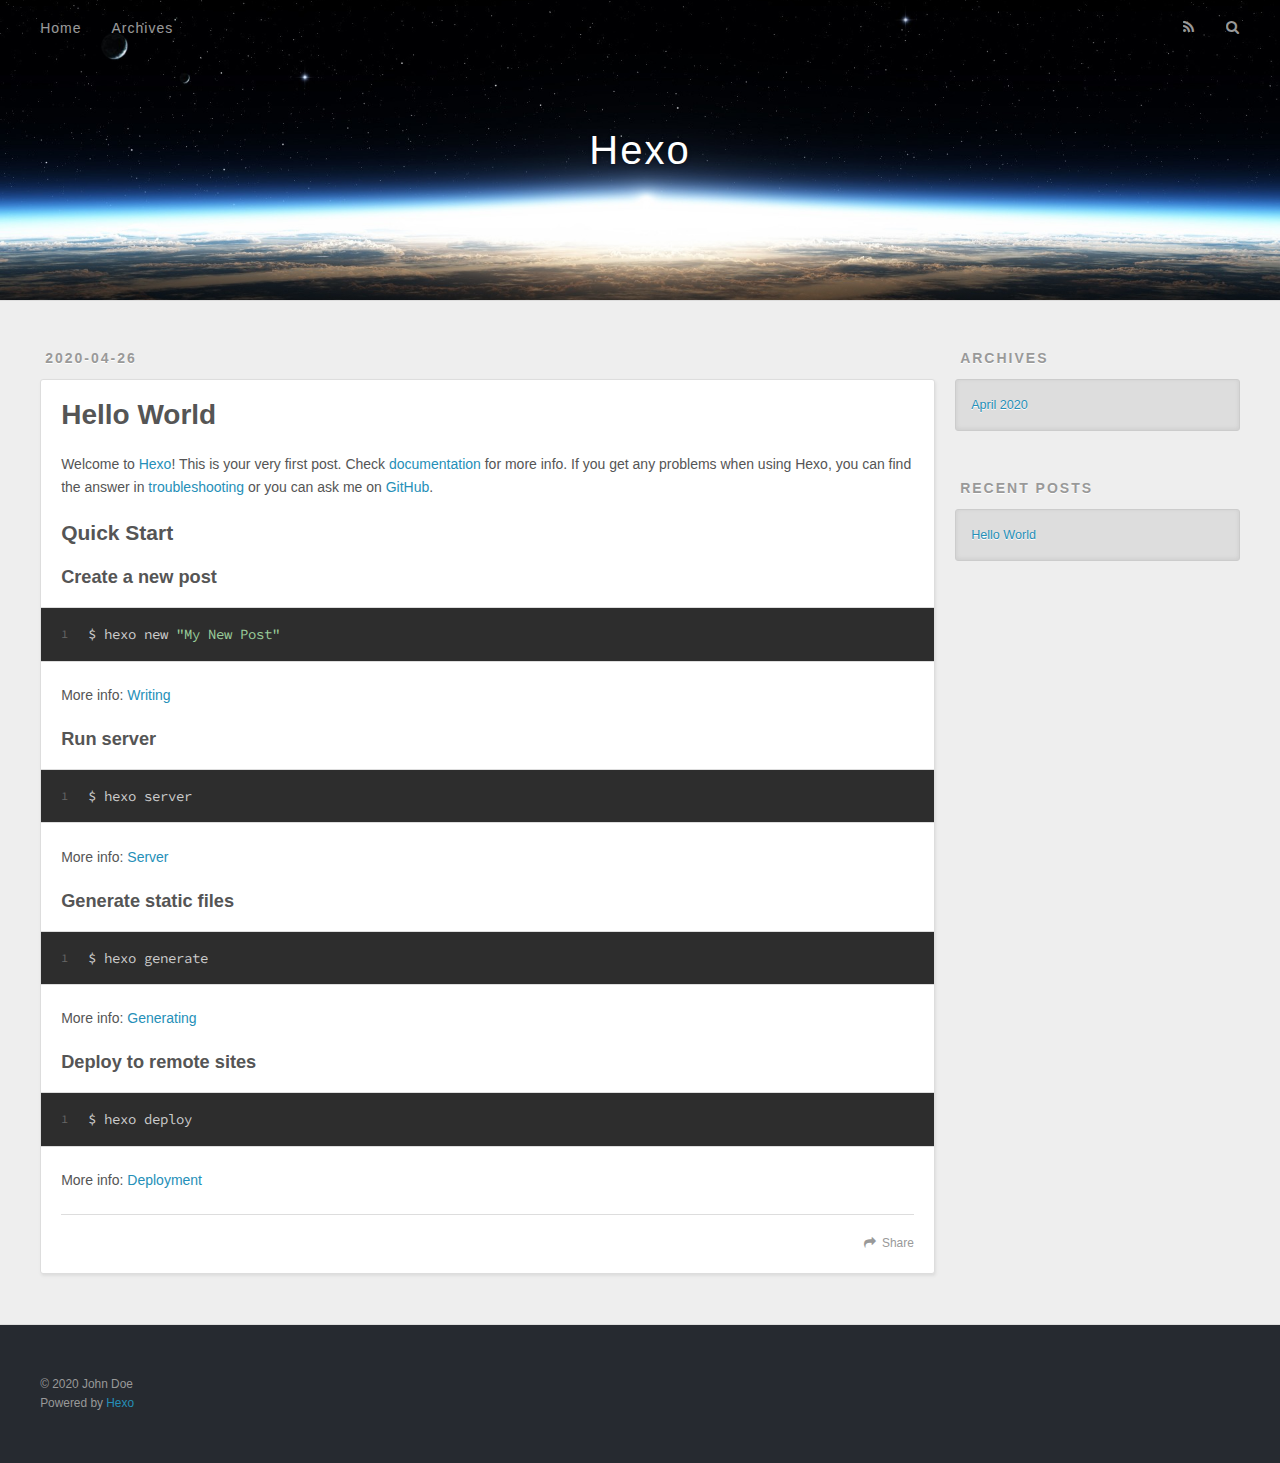
==== index.html @ d2604e00 "Site updated: 2020-04-26 22:01:29" ====
<!DOCTYPE html>
<html>
<head>
  <meta charset="utf-8">
  

  
  <title>Hexo</title>
  <meta name="viewport" content="width=device-width, initial-scale=1, maximum-scale=1">
  <meta property="og:type" content="website">
<meta property="og:title" content="Hexo">
<meta property="og:url" content="http://yoursite.com/index.html">
<meta property="og:site_name" content="Hexo">
<meta property="og:locale" content="en_US">
<meta property="article:author" content="John Doe">
<meta name="twitter:card" content="summary">
  
    <link rel="alternate" href="/atom.xml" title="Hexo" type="application/atom+xml">
  
  
    <link rel="icon" href="/favicon.png">
  
  
    <link href="//fonts.googleapis.com/css?family=Source+Code+Pro" rel="stylesheet" type="text/css">
  
  
<link rel="stylesheet" href="/css/style.css">

<meta name="generator" content="Hexo 4.2.0"></head>

<body>
  <div id="container">
    <div id="wrap">
      <header id="header">
  <div id="banner"></div>
  <div id="header-outer" class="outer">
    <div id="header-title" class="inner">
      <h1 id="logo-wrap">
        <a href="/" id="logo">Hexo</a>
      </h1>
      
    </div>
    <div id="header-inner" class="inner">
      <nav id="main-nav">
        <a id="main-nav-toggle" class="nav-icon"></a>
        
          <a class="main-nav-link" href="/">Home</a>
        
          <a class="main-nav-link" href="/archives">Archives</a>
        
      </nav>
      <nav id="sub-nav">
        
          <a id="nav-rss-link" class="nav-icon" href="/atom.xml" title="RSS Feed"></a>
        
        <a id="nav-search-btn" class="nav-icon" title="Search"></a>
      </nav>
      <div id="search-form-wrap">
        <form action="//google.com/search" method="get" accept-charset="UTF-8" class="search-form"><input type="search" name="q" class="search-form-input" placeholder="Search"><button type="submit" class="search-form-submit">&#xF002;</button><input type="hidden" name="sitesearch" value="http://yoursite.com"></form>
      </div>
    </div>
  </div>
</header>
      <div class="outer">
        <section id="main">
  
    <article id="post-hello-world" class="article article-type-post" itemscope itemprop="blogPost">
  <div class="article-meta">
    <a href="/2020/04/26/hello-world/" class="article-date">
  <time datetime="2020-04-26T13:19:36.897Z" itemprop="datePublished">2020-04-26</time>
</a>
    
  </div>
  <div class="article-inner">
    
    
      <header class="article-header">
        
  
    <h1 itemprop="name">
      <a class="article-title" href="/2020/04/26/hello-world/">Hello World</a>
    </h1>
  

      </header>
    
    <div class="article-entry" itemprop="articleBody">
      
        <p>Welcome to <a href="https://hexo.io/" target="_blank" rel="noopener">Hexo</a>! This is your very first post. Check <a href="https://hexo.io/docs/" target="_blank" rel="noopener">documentation</a> for more info. If you get any problems when using Hexo, you can find the answer in <a href="https://hexo.io/docs/troubleshooting.html" target="_blank" rel="noopener">troubleshooting</a> or you can ask me on <a href="https://github.com/hexojs/hexo/issues" target="_blank" rel="noopener">GitHub</a>.</p>
<h2 id="Quick-Start"><a href="#Quick-Start" class="headerlink" title="Quick Start"></a>Quick Start</h2><h3 id="Create-a-new-post"><a href="#Create-a-new-post" class="headerlink" title="Create a new post"></a>Create a new post</h3><figure class="highlight bash"><table><tr><td class="gutter"><pre><span class="line">1</span><br></pre></td><td class="code"><pre><span class="line">$ hexo new <span class="string">"My New Post"</span></span><br></pre></td></tr></table></figure>

<p>More info: <a href="https://hexo.io/docs/writing.html" target="_blank" rel="noopener">Writing</a></p>
<h3 id="Run-server"><a href="#Run-server" class="headerlink" title="Run server"></a>Run server</h3><figure class="highlight bash"><table><tr><td class="gutter"><pre><span class="line">1</span><br></pre></td><td class="code"><pre><span class="line">$ hexo server</span><br></pre></td></tr></table></figure>

<p>More info: <a href="https://hexo.io/docs/server.html" target="_blank" rel="noopener">Server</a></p>
<h3 id="Generate-static-files"><a href="#Generate-static-files" class="headerlink" title="Generate static files"></a>Generate static files</h3><figure class="highlight bash"><table><tr><td class="gutter"><pre><span class="line">1</span><br></pre></td><td class="code"><pre><span class="line">$ hexo generate</span><br></pre></td></tr></table></figure>

<p>More info: <a href="https://hexo.io/docs/generating.html" target="_blank" rel="noopener">Generating</a></p>
<h3 id="Deploy-to-remote-sites"><a href="#Deploy-to-remote-sites" class="headerlink" title="Deploy to remote sites"></a>Deploy to remote sites</h3><figure class="highlight bash"><table><tr><td class="gutter"><pre><span class="line">1</span><br></pre></td><td class="code"><pre><span class="line">$ hexo deploy</span><br></pre></td></tr></table></figure>

<p>More info: <a href="https://hexo.io/docs/one-command-deployment.html" target="_blank" rel="noopener">Deployment</a></p>

      
    </div>
    <footer class="article-footer">
      <a data-url="http://yoursite.com/2020/04/26/hello-world/" data-id="ck9h37s7h0000z4uxai13cq0m" class="article-share-link">Share</a>
      
      
    </footer>
  </div>
  
</article>


  


</section>
        
          <aside id="sidebar">
  
    

  
    

  
    
  
    
  <div class="widget-wrap">
    <h3 class="widget-title">Archives</h3>
    <div class="widget">
      <ul class="archive-list"><li class="archive-list-item"><a class="archive-list-link" href="/archives/2020/04/">April 2020</a></li></ul>
    </div>
  </div>


  
    
  <div class="widget-wrap">
    <h3 class="widget-title">Recent Posts</h3>
    <div class="widget">
      <ul>
        
          <li>
            <a href="/2020/04/26/hello-world/">Hello World</a>
          </li>
        
      </ul>
    </div>
  </div>

  
</aside>
        
      </div>
      <footer id="footer">
  
  <div class="outer">
    <div id="footer-info" class="inner">
      &copy; 2020 John Doe<br>
      Powered by <a href="http://hexo.io/" target="_blank">Hexo</a>
    </div>
  </div>
</footer>
    </div>
    <nav id="mobile-nav">
  
    <a href="/" class="mobile-nav-link">Home</a>
  
    <a href="/archives" class="mobile-nav-link">Archives</a>
  
</nav>
    

<script src="//ajax.googleapis.com/ajax/libs/jquery/2.0.3/jquery.min.js"></script>


  
<link rel="stylesheet" href="/fancybox/jquery.fancybox.css">

  
<script src="/fancybox/jquery.fancybox.pack.js"></script>




<script src="/js/script.js"></script>




  </div>
</body>
</html>
---- css/style.css ----
body {
  width: 100%;
}
body:before,
body:after {
  content: "";
  display: table;
}
body:after {
  clear: both;
}
html,
body,
div,
span,
applet,
object,
iframe,
h1,
h2,
h3,
h4,
h5,
h6,
p,
blockquote,
pre,
a,
abbr,
acronym,
address,
big,
cite,
code,
del,
dfn,
em,
img,
ins,
kbd,
q,
s,
samp,
small,
strike,
strong,
sub,
sup,
tt,
var,
dl,
dt,
dd,
ol,
ul,
li,
fieldset,
form,
label,
legend,
table,
caption,
tbody,
tfoot,
thead,
tr,
th,
td {
  margin: 0;
  padding: 0;
  border: 0;
  outline: 0;
  font-weight: inherit;
  font-style: inherit;
  font-family: inherit;
  font-size: 100%;
  vertical-align: baseline;
}
body {
  line-height: 1;
  color: #000;
  background: #fff;
}
ol,
ul {
  list-style: none;
}
table {
  border-collapse: separate;
  border-spacing: 0;
  vertical-align: middle;
}
caption,
th,
td {
  text-align: left;
  font-weight: normal;
  vertical-align: middle;
}
a img {
  border: none;
}
input,
button {
  margin: 0;
  padding: 0;
}
input::-moz-focus-inner,
button::-moz-focus-inner {
  border: 0;
  padding: 0;
}
@font-face {
  font-family: FontAwesome;
  font-style: normal;
  font-weight: normal;
  src: url("fonts/fontawesome-webfont.eot?v=#4.0.3");
  src: url("fonts/fontawesome-webfont.eot?#iefix&v=#4.0.3") format("embedded-opentype"), url("fonts/fontawesome-webfont.woff?v=#4.0.3") format("woff"), url("fonts/fontawesome-webfont.ttf?v=#4.0.3") format("truetype"), url("fonts/fontawesome-webfont.svg#fontawesomeregular?v=#4.0.3") format("svg");
}
html,
body,
#container {
  height: 100%;
}
body {
  background: #eee;
  font: 14px -apple-system, BlinkMacSystemFont, "Segoe UI", "Roboto", "Oxygen", "Ubuntu", "Cantarell", "Fira Sans", "Droid Sans", "Helvetica Neue", sans-serif;
  -webkit-text-size-adjust: 100%;
}
.outer {
  max-width: 1220px;
  margin: 0 auto;
  padding: 0 20px;
}
.outer:before,
.outer:after {
  content: "";
  display: table;
}
.outer:after {
  clear: both;
}
.inner {
  display: inline;
  float: left;
  width: 98.33333333333333%;
  margin: 0 0.833333333333333%;
}
.left,
.alignleft {
  float: left;
}
.right,
.alignright {
  float: right;
}
.clear {
  clear: both;
}
#container {
  position: relative;
}
.mobile-nav-on {
  overflow: hidden;
}
#wrap {
  height: 100%;
  width: 100%;
  position: absolute;
  top: 0;
  left: 0;
  -webkit-transition: 0.2s ease-out;
  -moz-transition: 0.2s ease-out;
  -ms-transition: 0.2s ease-out;
  transition: 0.2s ease-out;
  z-index: 1;
  background: #eee;
}
.mobile-nav-on #wrap {
  left: 280px;
}
@media screen and (min-width: 768px) {
  #main {
    display: inline;
    float: left;
    width: 73.33333333333333%;
    margin: 0 0.833333333333333%;
  }
}
.article-date,
.article-category-link,
.archive-year,
.widget-title {
  text-decoration: none;
  text-transform: uppercase;
  letter-spacing: 2px;
  color: #999;
  margin-bottom: 1em;
  margin-left: 5px;
  line-height: 1em;
  text-shadow: 0 1px #fff;
  font-weight: bold;
}
.article-inner,
.archive-article-inner {
  background: #fff;
  -webkit-box-shadow: 1px 2px 3px #ddd;
  box-shadow: 1px 2px 3px #ddd;
  border: 1px solid #ddd;
  border-radius: 3px;
}
.article-entry h1,
.widget h1 {
  font-size: 2em;
}
.article-entry h2,
.widget h2 {
  font-size: 1.5em;
}
.article-entry h3,
.widget h3 {
  font-size: 1.3em;
}
.article-entry h4,
.widget h4 {
  font-size: 1.2em;
}
.article-entry h5,
.widget h5 {
  font-size: 1em;
}
.article-entry h6,
.widget h6 {
  font-size: 1em;
  color: #999;
}
.article-entry hr,
.widget hr {
  border: 1px dashed #ddd;
}
.article-entry strong,
.widget strong {
  font-weight: bold;
}
.article-entry em,
.widget em,
.article-entry cite,
.widget cite {
  font-style: italic;
}
.article-entry sup,
.widget sup,
.article-entry sub,
.widget sub {
  font-size: 0.75em;
  line-height: 0;
  position: relative;
  vertical-align: baseline;
}
.article-entry sup,
.widget sup {
  top: -0.5em;
}
.article-entry sub,
.widget sub {
  bottom: -0.2em;
}
.article-entry small,
.widget small {
  font-size: 0.85em;
}
.article-entry acronym,
.widget acronym,
.article-entry abbr,
.widget abbr {
  border-bottom: 1px dotted;
}
.article-entry ul,
.widget ul,
.article-entry ol,
.widget ol,
.article-entry dl,
.widget dl {
  margin: 0 20px;
  line-height: 1.6em;
}
.article-entry ul ul,
.widget ul ul,
.article-entry ol ul,
.widget ol ul,
.article-entry ul ol,
.widget ul ol,
.article-entry ol ol,
.widget ol ol {
  margin-top: 0;
  margin-bottom: 0;
}
.article-entry ul,
.widget ul {
  list-style: disc;
}
.article-entry ol,
.widget ol {
  list-style: decimal;
}
.article-entry dt,
.widget dt {
  font-weight: bold;
}
#header {
  height: 300px;
  position: relative;
  border-bottom: 1px solid #ddd;
}
#header:before,
#header:after {
  content: "";
  position: absolute;
  left: 0;
  right: 0;
  height: 40px;
}
#header:before {
  top: 0;
  background: -webkit-linear-gradient(rgba(0,0,0,0.2), transparent);
  background: -moz-linear-gradient(rgba(0,0,0,0.2), transparent);
  background: -ms-linear-gradient(rgba(0,0,0,0.2), transparent);
  background: linear-gradient(rgba(0,0,0,0.2), transparent);
}
#header:after {
  bottom: 0;
  background: -webkit-linear-gradient(transparent, rgba(0,0,0,0.2));
  background: -moz-linear-gradient(transparent, rgba(0,0,0,0.2));
  background: -ms-linear-gradient(transparent, rgba(0,0,0,0.2));
  background: linear-gradient(transparent, rgba(0,0,0,0.2));
}
#header-outer {
  height: 100%;
  position: relative;
}
#header-inner {
  position: relative;
  overflow: hidden;
}
#banner {
  position: absolute;
  top: 0;
  left: 0;
  width: 100%;
  height: 100%;
  background: url("images/banner.jpg") center #000;
  -webkit-background-size: cover;
  -moz-background-size: cover;
  background-size: cover;
  z-index: -1;
}
#header-title {
  text-align: center;
  height: 40px;
  position: absolute;
  top: 50%;
  left: 0;
  margin-top: -20px;
}
#logo,
#subtitle {
  text-decoration: none;
  color: #fff;
  font-weight: 300;
  text-shadow: 0 1px 4px rgba(0,0,0,0.3);
}
#logo {
  font-size: 40px;
  line-height: 40px;
  letter-spacing: 2px;
}
#subtitle {
  font-size: 16px;
  line-height: 16px;
  letter-spacing: 1px;
}
#subtitle-wrap {
  margin-top: 16px;
}
#main-nav {
  float: left;
  margin-left: -15px;
}
.nav-icon,
.main-nav-link {
  float: left;
  color: #fff;
  opacity: 0.6;
  text-decoration: none;
  text-shadow: 0 1px rgba(0,0,0,0.2);
  -webkit-transition: opacity 0.2s;
  -moz-transition: opacity 0.2s;
  -ms-transition: opacity 0.2s;
  transition: opacity 0.2s;
  display: block;
  padding: 20px 15px;
}
.nav-icon:hover,
.main-nav-link:hover {
  opacity: 1;
}
.nav-icon {
  font-family: FontAwesome;
  text-align: center;
  font-size: 14px;
  width: 14px;
  height: 14px;
  padding: 20px 15px;
  position: relative;
  cursor: pointer;
}
.main-nav-link {
  font-weight: 300;
  letter-spacing: 1px;
}
@media screen and (max-width: 479px) {
  .main-nav-link {
    display: none;
  }
}
#main-nav-toggle {
  display: none;
}
#main-nav-toggle:before {
  content: "\f0c9";
}
@media screen and (max-width: 479px) {
  #main-nav-toggle {
    display: block;
  }
}
#sub-nav {
  float: right;
  margin-right: -15px;
}
#nav-rss-link:before {
  content: "\f09e";
}
#nav-search-btn:before {
  content: "\f002";
}
#search-form-wrap {
  position: absolute;
  top: 15px;
  width: 150px;
  height: 30px;
  right: -150px;
  opacity: 0;
  -webkit-transition: 0.2s ease-out;
  -moz-transition: 0.2s ease-out;
  -ms-transition: 0.2s ease-out;
  transition: 0.2s ease-out;
}
#search-form-wrap.on {
  opacity: 1;
  right: 0;
}
@media screen and (max-width: 479px) {
  #search-form-wrap {
    width: 100%;
    right: -100%;
  }
}
.search-form {
  position: absolute;
  top: 0;
  left: 0;
  right: 0;
  background: #fff;
  padding: 5px 15px;
  border-radius: 15px;
  -webkit-box-shadow: 0 0 10px rgba(0,0,0,0.3);
  box-shadow: 0 0 10px rgba(0,0,0,0.3);
}
.search-form-input {
  border: none;
  background: none;
  color: #555;
  width: 100%;
  font: 13px -apple-system, BlinkMacSystemFont, "Segoe UI", "Roboto", "Oxygen", "Ubuntu", "Cantarell", "Fira Sans", "Droid Sans", "Helvetica Neue", sans-serif;
  outline: none;
}
.search-form-input::-webkit-search-results-decoration,
.search-form-input::-webkit-search-cancel-button {
  -webkit-appearance: none;
}
.search-form-submit {
  position: absolute;
  top: 50%;
  right: 10px;
  margin-top: -7px;
  font: 13px FontAwesome;
  border: none;
  background: none;
  color: #bbb;
  cursor: pointer;
}
.search-form-submit:hover,
.search-form-submit:focus {
  color: #777;
}
.article {
  margin: 50px 0;
}
.article-inner {
  overflow: hidden;
}
.article-meta:before,
.article-meta:after {
  content: "";
  display: table;
}
.article-meta:after {
  clear: both;
}
.article-date {
  float: left;
}
.article-category {
  float: left;
  line-height: 1em;
  color: #ccc;
  text-shadow: 0 1px #fff;
  margin-left: 8px;
}
.article-category:before {
  content: "\2022";
}
.article-category-link {
  margin: 0 12px 1em;
}
.article-header {
  padding: 20px 20px 0;
}
.article-title {
  text-decoration: none;
  font-size: 2em;
  font-weight: bold;
  color: #555;
  line-height: 1.1em;
  -webkit-transition: color 0.2s;
  -moz-transition: color 0.2s;
  -ms-transition: color 0.2s;
  transition: color 0.2s;
}
a.article-title:hover {
  color: #258fb8;
}
.article-entry {
  color: #555;
  padding: 0 20px;
}
.article-entry:before,
.article-entry:after {
  content: "";
  display: table;
}
.article-entry:after {
  clear: both;
}
.article-entry p,
.article-entry table {
  line-height: 1.6em;
  margin: 1.6em 0;
}
.article-entry h1,
.article-entry h2,
.article-entry h3,
.article-entry h4,
.article-entry h5,
.article-entry h6 {
  font-weight: bold;
}
.article-entry h1,
.article-entry h2,
.article-entry h3,
.article-entry h4,
.article-entry h5,
.article-entry h6 {
  line-height: 1.1em;
  margin: 1.1em 0;
}
.article-entry a {
  color: #258fb8;
  text-decoration: none;
}
.article-entry a:hover {
  text-decoration: underline;
}
.article-entry ul,
.article-entry ol,
.article-entry dl {
  margin-top: 1.6em;
  margin-bottom: 1.6em;
}
.article-entry img,
.article-entry video {
  max-width: 100%;
  height: auto;
  display: block;
  margin: auto;
}
.article-entry iframe {
  border: none;
}
.article-entry table {
  width: 100%;
  border-collapse: collapse;
  border-spacing: 0;
}
.article-entry th {
  font-weight: bold;
  border-bottom: 3px solid #ddd;
  padding-bottom: 0.5em;
}
.article-entry td {
  border-bottom: 1px solid #ddd;
  padding: 10px 0;
}
.article-entry blockquote {
  font-family: Georgia, "Times New Roman", serif;
  font-size: 1.4em;
  margin: 1.6em 20px;
  text-align: center;
}
.article-entry blockquote footer {
  font-size: 14px;
  margin: 1.6em 0;
  font-family: -apple-system, BlinkMacSystemFont, "Segoe UI", "Roboto", "Oxygen", "Ubuntu", "Cantarell", "Fira Sans", "Droid Sans", "Helvetica Neue", sans-serif;
}
.article-entry blockquote footer cite:before {
  content: "—";
  padding: 0 0.5em;
}
.article-entry .pullquote {
  text-align: left;
  width: 45%;
  margin: 0;
}
.article-entry .pullquote.left {
  margin-left: 0.5em;
  margin-right: 1em;
}
.article-entry .pullquote.right {
  margin-right: 0.5em;
  margin-left: 1em;
}
.article-entry .caption {
  color: #999;
  display: block;
  font-size: 0.9em;
  margin-top: 0.5em;
  position: relative;
  text-align: center;
}
.article-entry .video-container {
  position: relative;
  padding-top: 56.25%;
  height: 0;
  overflow: hidden;
}
.article-entry .video-container iframe,
.article-entry .video-container object,
.article-entry .video-container embed {
  position: absolute;
  top: 0;
  left: 0;
  width: 100%;
  height: 100%;
  margin-top: 0;
}
.article-more-link a {
  display: inline-block;
  line-height: 1em;
  padding: 6px 15px;
  border-radius: 15px;
  background: #eee;
  color: #999;
  text-shadow: 0 1px #fff;
  text-decoration: none;
}
.article-more-link a:hover {
  background: #258fb8;
  color: #fff;
  text-decoration: none;
  text-shadow: 0 1px #1e7293;
}
.article-footer {
  font-size: 0.85em;
  line-height: 1.6em;
  border-top: 1px solid #ddd;
  padding-top: 1.6em;
  margin: 0 20px 20px;
}
.article-footer:before,
.article-footer:after {
  content: "";
  display: table;
}
.article-footer:after {
  clear: both;
}
.article-footer a {
  color: #999;
  text-decoration: none;
}
.article-footer a:hover {
  color: #555;
}
.article-tag-list-item {
  float: left;
  margin-right: 10px;
}
.article-tag-list-link:before {
  content: "#";
}
.article-comment-link {
  float: right;
}
.article-comment-link:before {
  content: "\f075";
  font-family: FontAwesome;
  padding-right: 8px;
}
.article-share-link {
  cursor: pointer;
  float: right;
  margin-left: 20px;
}
.article-share-link:before {
  content: "\f064";
  font-family: FontAwesome;
  padding-right: 6px;
}
#article-nav {
  position: relative;
}
#article-nav:before,
#article-nav:after {
  content: "";
  display: table;
}
#article-nav:after {
  clear: both;
}
@media screen and (min-width: 768px) {
  #article-nav {
    margin: 50px 0;
  }
  #article-nav:before {
    width: 8px;
    height: 8px;
    position: absolute;
    top: 50%;
    left: 50%;
    margin-top: -4px;
    margin-left: -4px;
    content: "";
    border-radius: 50%;
    background: #ddd;
    -webkit-box-shadow: 0 1px 2px #fff;
    box-shadow: 0 1px 2px #fff;
  }
}
.article-nav-link-wrap {
  text-decoration: none;
  text-shadow: 0 1px #fff;
  color: #999;
  -webkit-box-sizing: border-box;
  -moz-box-sizing: border-box;
  box-sizing: border-box;
  margin-top: 50px;
  text-align: center;
  display: block;
}
.article-nav-link-wrap:hover {
  color: #555;
}
@media screen and (min-width: 768px) {
  .article-nav-link-wrap {
    width: 50%;
    margin-top: 0;
  }
}
@media screen and (min-width: 768px) {
  #article-nav-newer {
    float: left;
    text-align: right;
    padding-right: 20px;
  }
}
@media screen and (min-width: 768px) {
  #article-nav-older {
    float: right;
    text-align: left;
    padding-left: 20px;
  }
}
.article-nav-caption {
  text-transform: uppercase;
  letter-spacing: 2px;
  color: #ddd;
  line-height: 1em;
  font-weight: bold;
}
#article-nav-newer .article-nav-caption {
  margin-right: -2px;
}
.article-nav-title {
  font-size: 0.85em;
  line-height: 1.6em;
  margin-top: 0.5em;
}
.article-share-box {
  position: absolute;
  display: none;
  background: #fff;
  -webkit-box-shadow: 1px 2px 10px rgba(0,0,0,0.2);
  box-shadow: 1px 2px 10px rgba(0,0,0,0.2);
  border-radius: 3px;
  margin-left: -145px;
  overflow: hidden;
  z-index: 1;
}
.article-share-box.on {
  display: block;
}
.article-share-input {
  width: 100%;
  background: none;
  -webkit-box-sizing: border-box;
  -moz-box-sizing: border-box;
  box-sizing: border-box;
  font: 14px -apple-system, BlinkMacSystemFont, "Segoe UI", "Roboto", "Oxygen", "Ubuntu", "Cantarell", "Fira Sans", "Droid Sans", "Helvetica Neue", sans-serif;
  padding: 0 15px;
  color: #555;
  outline: none;
  border: 1px solid #ddd;
  border-radius: 3px 3px 0 0;
  height: 36px;
  line-height: 36px;
}
.article-share-links {
  background: #eee;
}
.article-share-links:before,
.article-share-links:after {
  content: "";
  display: table;
}
.article-share-links:after {
  clear: both;
}
.article-share-twitter,
.article-share-facebook,
.article-share-pinterest,
.article-share-google {
  width: 50px;
  height: 36px;
  display: block;
  float: left;
  position: relative;
  color: #999;
  text-shadow: 0 1px #fff;
}
.article-share-twitter:before,
.article-share-facebook:before,
.article-share-pinterest:before,
.article-share-google:before {
  font-size: 20px;
  font-family: FontAwesome;
  width: 20px;
  height: 20px;
  position: absolute;
  top: 50%;
  left: 50%;
  margin-top: -10px;
  margin-left: -10px;
  text-align: center;
}
.article-share-twitter:hover,
.article-share-facebook:hover,
.article-share-pinterest:hover,
.article-share-google:hover {
  color: #fff;
}
.article-share-twitter:before {
  content: "\f099";
}
.article-share-twitter:hover {
  background: #00aced;
  text-shadow: 0 1px #008abe;
}
.article-share-facebook:before {
  content: "\f09a";
}
.article-share-facebook:hover {
  background: #3b5998;
  text-shadow: 0 1px #2f477a;
}
.article-share-pinterest:before {
  content: "\f0d2";
}
.article-share-pinterest:hover {
  background: #cb2027;
  text-shadow: 0 1px #a21a1f;
}
.article-share-google:before {
  content: "\f0d5";
}
.article-share-google:hover {
  background: #dd4b39;
  text-shadow: 0 1px #be3221;
}
.article-gallery {
  background: #000;
  position: relative;
}
.article-gallery-photos {
  position: relative;
  overflow: hidden;
}
.article-gallery-img {
  display: none;
  max-width: 100%;
}
.article-gallery-img:first-child {
  display: block;
}
.article-gallery-img.loaded {
  position: absolute;
  display: block;
}
.article-gallery-img img {
  display: block;
  max-width: 100%;
  margin: 0 auto;
}
#comments {
  background: #fff;
  -webkit-box-shadow: 1px 2px 3px #ddd;
  box-shadow: 1px 2px 3px #ddd;
  padding: 20px;
  border: 1px solid #ddd;
  border-radius: 3px;
  margin: 50px 0;
}
#comments a {
  color: #258fb8;
}
.archives-wrap {
  margin: 50px 0;
}
.archives:before,
.archives:after {
  content: "";
  display: table;
}
.archives:after {
  clear: both;
}
.archive-year-wrap {
  margin-bottom: 1em;
}
.archives {
  -webkit-column-gap: 10px;
  -moz-column-gap: 10px;
  column-gap: 10px;
}
@media screen and (min-width: 480px) and (max-width: 767px) {
  .archives {
    -webkit-column-count: 2;
    -moz-column-count: 2;
    column-count: 2;
  }
}
@media screen and (min-width: 768px) {
  .archives {
    -webkit-column-count: 3;
    -moz-column-count: 3;
    column-count: 3;
  }
}
.archive-article {
  -webkit-column-break-inside: avoid;
  page-break-inside: avoid;
  overflow: hidden;
  break-inside: avoid-column;
}
.archive-article-inner {
  padding: 10px;
  margin-bottom: 15px;
}
.archive-article-title {
  text-decoration: none;
  font-weight: bold;
  color: #555;
  -webkit-transition: color 0.2s;
  -moz-transition: color 0.2s;
  -ms-transition: color 0.2s;
  transition: color 0.2s;
  line-height: 1.6em;
}
.archive-article-title:hover {
  color: #258fb8;
}
.archive-article-footer {
  margin-top: 1em;
}
.archive-article-date {
  color: #999;
  text-decoration: none;
  font-size: 0.85em;
  line-height: 1em;
  margin-bottom: 0.5em;
  display: block;
}
#page-nav {
  margin: 50px auto;
  background: #fff;
  -webkit-box-shadow: 1px 2px 3px #ddd;
  box-shadow: 1px 2px 3px #ddd;
  border: 1px solid #ddd;
  border-radius: 3px;
  text-align: center;
  color: #999;
  overflow: hidden;
}
#page-nav:before,
#page-nav:after {
  content: "";
  display: table;
}
#page-nav:after {
  clear: both;
}
#page-nav a,
#page-nav span {
  padding: 10px 20px;
  line-height: 1;
  height: 2ex;
}
#page-nav a {
  color: #999;
  text-decoration: none;
}
#page-nav a:hover {
  background: #999;
  color: #fff;
}
#page-nav .prev {
  float: left;
}
#page-nav .next {
  float: right;
}
#page-nav .page-number {
  display: inline-block;
}
@media screen and (max-width: 479px) {
  #page-nav .page-number {
    display: none;
  }
}
#page-nav .current {
  color: #555;
  font-weight: bold;
}
#page-nav .space {
  color: #ddd;
}
#footer {
  background: #262a30;
  padding: 50px 0;
  border-top: 1px solid #ddd;
  color: #999;
}
#footer a {
  color: #258fb8;
  text-decoration: none;
}
#footer a:hover {
  text-decoration: underline;
}
#footer-info {
  line-height: 1.6em;
  font-size: 0.85em;
}
.article-entry pre,
.article-entry .highlight {
  background: #2d2d2d;
  margin: 0 -20px;
  padding: 15px 20px;
  border-style: solid;
  border-color: #ddd;
  border-width: 1px 0;
  overflow: auto;
  color: #ccc;
  line-height: 22.400000000000002px;
}
.article-entry .highlight .gutter pre,
.article-entry .gist .gist-file .gist-data .line-numbers {
  color: #666;
  font-size: 0.85em;
}
.article-entry pre,
.article-entry code {
  font-family: "Source Code Pro", Consolas, Monaco, Menlo, Consolas, monospace;
}
.article-entry code {
  background: #eee;
  text-shadow: 0 1px #fff;
  padding: 0 0.3em;
}
.article-entry pre code {
  background: none;
  text-shadow: none;
  padding: 0;
}
.article-entry .highlight pre {
  border: none;
  margin: 0;
  padding: 0;
}
.article-entry .highlight table {
  margin: 0;
  width: auto;
}
.article-entry .highlight td {
  border: none;
  padding: 0;
}
.article-entry .highlight figcaption {
  font-size: 0.85em;
  color: #999;
  line-height: 1em;
  margin-bottom: 1em;
}
.article-entry .highlight figcaption:before,
.article-entry .highlight figcaption:after {
  content: "";
  display: table;
}
.article-entry .highlight figcaption:after {
  clear: both;
}
.article-entry .highlight figcaption a {
  float: right;
}
.article-entry .highlight .gutter pre {
  text-align: right;
  padding-right: 20px;
}
.article-entry .highlight .line {
  height: 22.400000000000002px;
}
.article-entry .highlight .line.marked {
  background: #515151;
}
.article-entry .gist {
  margin: 0 -20px;
  border-style: solid;
  border-color: #ddd;
  border-width: 1px 0;
  background: #2d2d2d;
  padding: 15px 20px 15px 0;
}
.article-entry .gist .gist-file {
  border: none;
  font-family: "Source Code Pro", Consolas, Monaco, Menlo, Consolas, monospace;
  margin: 0;
}
.article-entry .gist .gist-file .gist-data {
  background: none;
  border: none;
}
.article-entry .gist .gist-file .gist-data .line-numbers {
  background: none;
  border: none;
  padding: 0 20px 0 0;
}
.article-entry .gist .gist-file .gist-data .line-data {
  padding: 0 !important;
}
.article-entry .gist .gist-file .highlight {
  margin: 0;
  padding: 0;
  border: none;
}
.article-entry .gist .gist-file .gist-meta {
  background: #2d2d2d;
  color: #999;
  font: 0.85em -apple-system, BlinkMacSystemFont, "Segoe UI", "Roboto", "Oxygen", "Ubuntu", "Cantarell", "Fira Sans", "Droid Sans", "Helvetica Neue", sans-serif;
  text-shadow: 0 0;
  padding: 0;
  margin-top: 1em;
  margin-left: 20px;
}
.article-entry .gist .gist-file .gist-meta a {
  color: #258fb8;
  font-weight: normal;
}
.article-entry .gist .gist-file .gist-meta a:hover {
  text-decoration: underline;
}
pre .comment,
pre .title {
  color: #999;
}
pre .variable,
pre .attribute,
pre .tag,
pre .regexp,
pre .ruby .constant,
pre .xml .tag .title,
pre .xml .pi,
pre .xml .doctype,
pre .html .doctype,
pre .css .id,
pre .css .class,
pre .css .pseudo {
  color: #f2777a;
}
pre .number,
pre .preprocessor,
pre .built_in,
pre .literal,
pre .params,
pre .constant {
  color: #f99157;
}
pre .class,
pre .ruby .class .title,
pre .css .rules .attribute {
  color: #9c9;
}
pre .string,
pre .value,
pre .inheritance,
pre .header,
pre .ruby .symbol,
pre .xml .cdata {
  color: #9c9;
}
pre .css .hexcolor {
  color: #6cc;
}
pre .function,
pre .python .decorator,
pre .python .title,
pre .ruby .function .title,
pre .ruby .title .keyword,
pre .perl .sub,
pre .javascript .title,
pre .coffeescript .title {
  color: #69c;
}
pre .keyword,
pre .javascript .function {
  color: #c9c;
}
@media screen and (max-width: 479px) {
  #mobile-nav {
    position: absolute;
    top: 0;
    left: 0;
    width: 280px;
    height: 100%;
    background: #191919;
    border-right: 1px solid #fff;
  }
}
@media screen and (max-width: 479px) {
  .mobile-nav-link {
    display: block;
    color: #999;
    text-decoration: none;
    padding: 15px 20px;
    font-weight: bold;
  }
  .mobile-nav-link:hover {
    color: #fff;
  }
}
@media screen and (min-width: 768px) {
  #sidebar {
    display: inline;
    float: left;
    width: 23.333333333333332%;
    margin: 0 0.833333333333333%;
  }
}
.widget-wrap {
  margin: 50px 0;
}
.widget {
  color: #777;
  text-shadow: 0 1px #fff;
  background: #ddd;
  -webkit-box-shadow: 0 -1px 4px #ccc inset;
  box-shadow: 0 -1px 4px #ccc inset;
  border: 1px solid #ccc;
  padding: 15px;
  border-radius: 3px;
}
.widget a {
  color: #258fb8;
  text-decoration: none;
}
.widget a:hover {
  text-decoration: underline;
}
.widget ul ul,
.widget ol ul,
.widget dl ul,
.widget ul ol,
.widget ol ol,
.widget dl ol,
.widget ul dl,
.widget ol dl,
.widget dl dl {
  margin-left: 15px;
  list-style: disc;
}
.widget {
  line-height: 1.6em;
  word-wrap: break-word;
  font-size: 0.9em;
}
.widget ul,
.widget ol {
  list-style: none;
  margin: 0;
}
.widget ul ul,
.widget ol ul,
.widget ul ol,
.widget ol ol {
  margin: 0 20px;
}
.widget ul ul,
.widget ol ul {
  list-style: disc;
}
.widget ul ol,
.widget ol ol {
  list-style: decimal;
}
.category-list-count,
.tag-list-count,
.archive-list-count {
  padding-left: 5px;
  color: #999;
  font-size: 0.85em;
}
.category-list-count:before,
.tag-list-count:before,
.archive-list-count:before {
  content: "(";
}
.category-list-count:after,
.tag-list-count:after,
.archive-list-count:after {
  content: ")";
}
.tagcloud a {
  margin-right: 5px;
  display: inline-block;
}
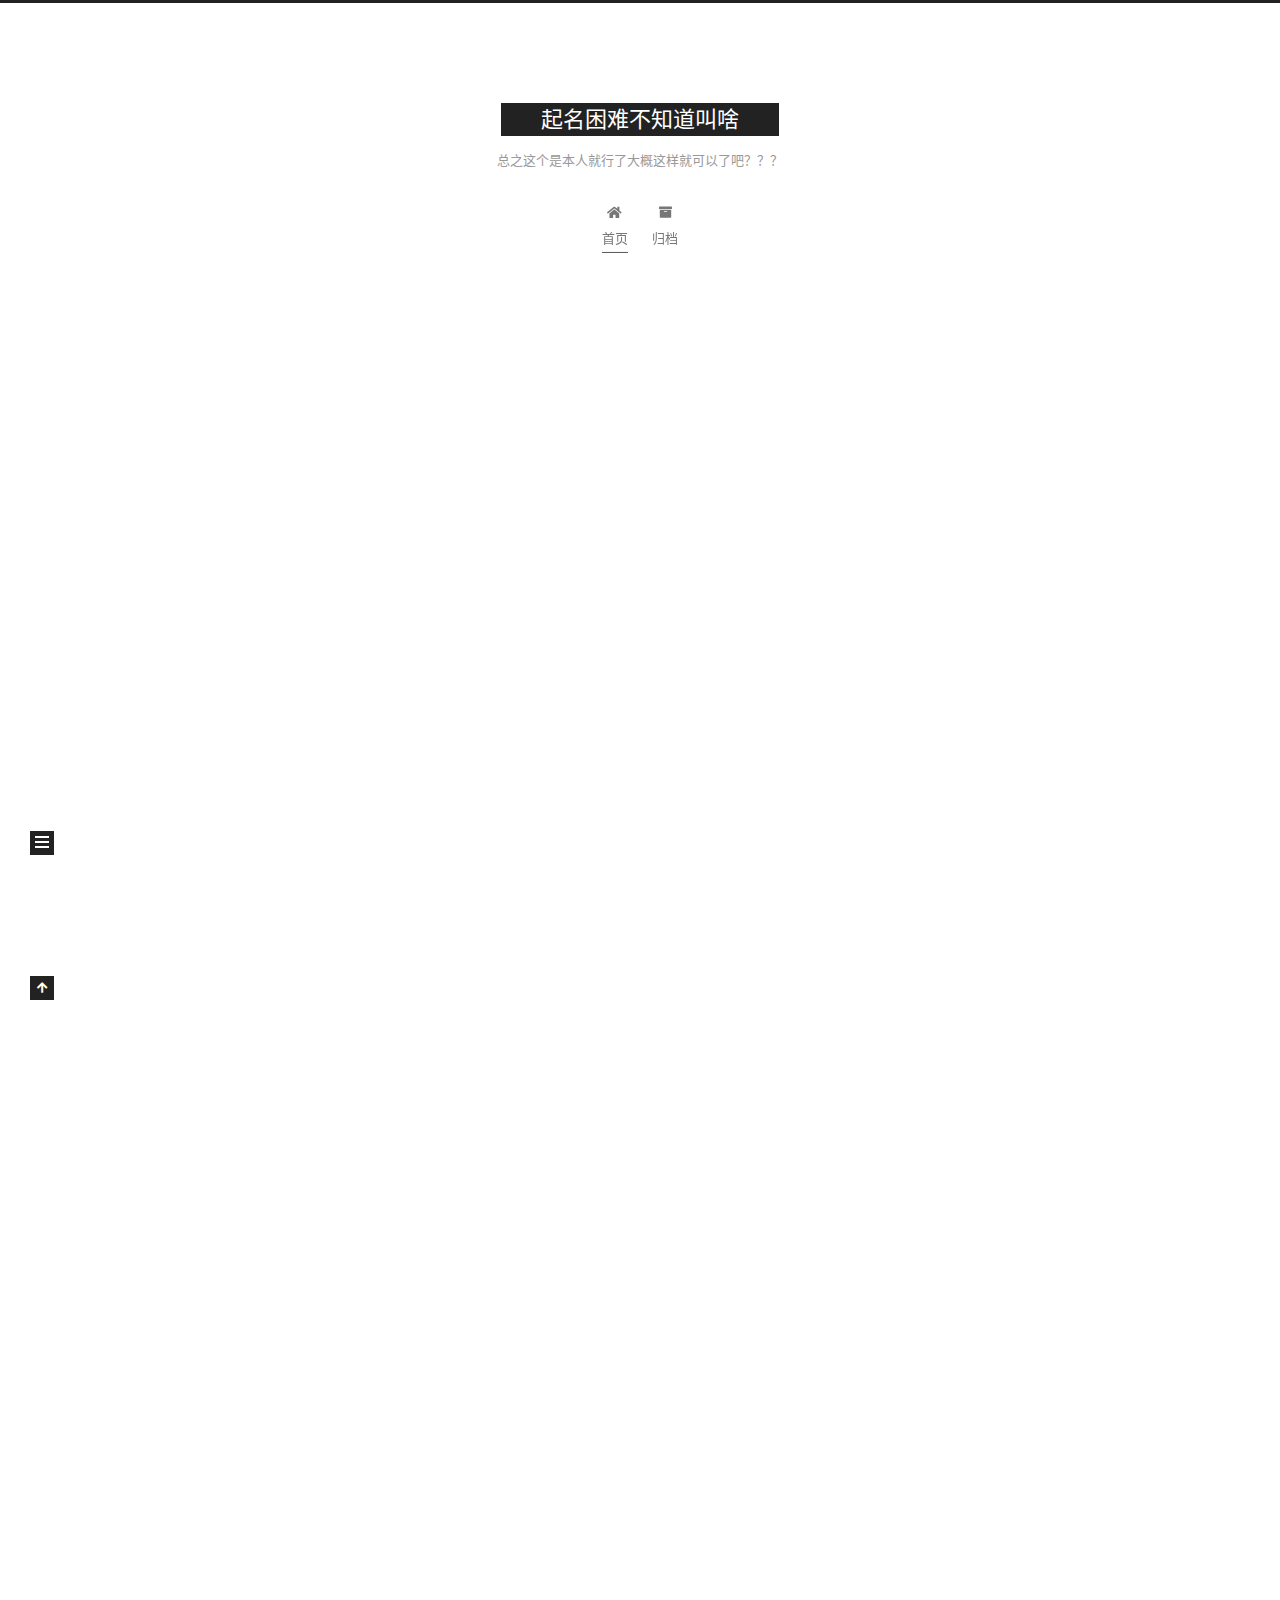
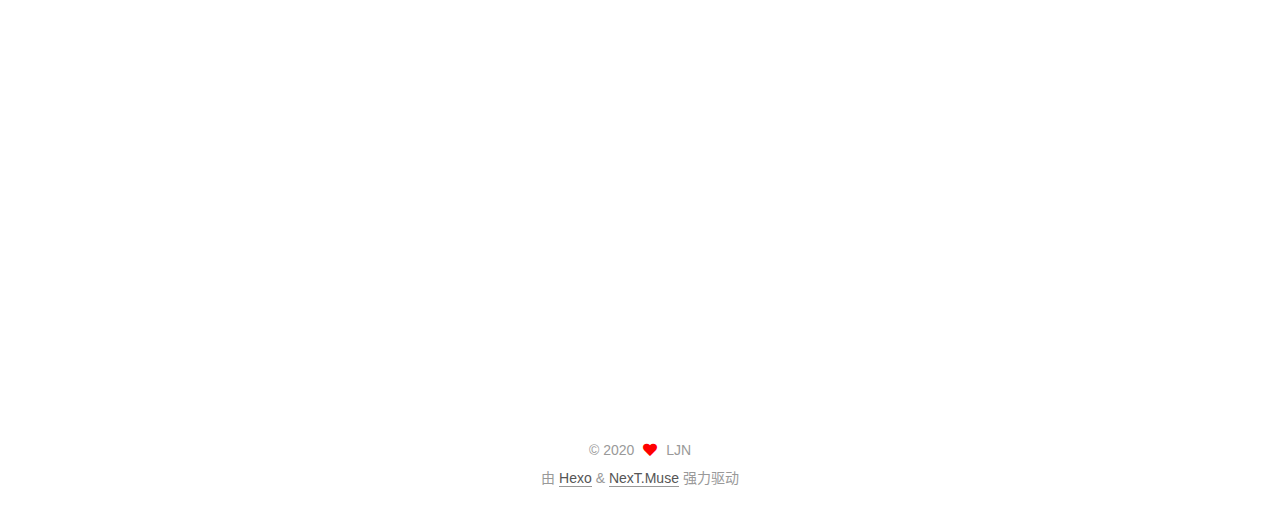
==== commit bd2f761e: "Site updated: 2020-04-26 23:17:21" ====
--- a/index.html
+++ b/index.html
@@ -1,92 +1,254 @@
 <!DOCTYPE html>
-<html>
+<html lang="zh-CN">
 <head>
-  <meta charset="utf-8">
-  
-
-  
-  <title>Hexo</title>
-  <meta name="viewport" content="width=device-width, initial-scale=1, maximum-scale=1">
-  <meta property="og:type" content="website">
-<meta property="og:title" content="Hexo">
+  <meta charset="UTF-8">
+<meta name="viewport" content="width=device-width, initial-scale=1, maximum-scale=2">
+<meta name="theme-color" content="#222">
+<meta name="generator" content="Hexo 4.2.0">
+  <link rel="apple-touch-icon" sizes="180x180" href="/images/apple-touch-icon-next.png">
+  <link rel="icon" type="image/png" sizes="32x32" href="/images/favicon-32x32-next.png">
+  <link rel="icon" type="image/png" sizes="16x16" href="/images/favicon-16x16-next.png">
+  <link rel="mask-icon" href="/images/logo.svg" color="#222">
+
+<link rel="stylesheet" href="/css/main.css">
+
+
+<link rel="stylesheet" href="/lib/font-awesome/css/all.min.css">
+
+<script id="hexo-configurations">
+    var NexT = window.NexT || {};
+    var CONFIG = {"hostname":"yoursite.com","root":"/","scheme":"Muse","version":"7.8.0","exturl":false,"sidebar":{"position":"left","display":"post","padding":18,"offset":12,"onmobile":false},"copycode":{"enable":false,"show_result":false,"style":null},"back2top":{"enable":true,"sidebar":false,"scrollpercent":false},"bookmark":{"enable":false,"color":"#222","save":"auto"},"fancybox":false,"mediumzoom":false,"lazyload":false,"pangu":false,"comments":{"style":"tabs","active":null,"storage":true,"lazyload":false,"nav":null},"algolia":{"hits":{"per_page":10},"labels":{"input_placeholder":"Search for Posts","hits_empty":"We didn't find any results for the search: ${query}","hits_stats":"${hits} results found in ${time} ms"}},"localsearch":{"enable":false,"trigger":"auto","top_n_per_article":1,"unescape":false,"preload":false},"motion":{"enable":true,"async":false,"transition":{"post_block":"fadeIn","post_header":"slideDownIn","post_body":"slideDownIn","coll_header":"slideLeftIn","sidebar":"slideUpIn"}}};
+  </script>
+
+  <meta name="description" content="A strange person,the only best winning move is not to close.">
+<meta property="og:type" content="website">
+<meta property="og:title" content="起名困难不知道叫啥">
 <meta property="og:url" content="http://yoursite.com/index.html">
-<meta property="og:site_name" content="Hexo">
-<meta property="og:locale" content="en_US">
-<meta property="article:author" content="John Doe">
+<meta property="og:site_name" content="起名困难不知道叫啥">
+<meta property="og:description" content="A strange person,the only best winning move is not to close.">
+<meta property="og:locale" content="zh_CN">
+<meta property="article:author" content="LJN">
 <meta name="twitter:card" content="summary">
-  
-    <link rel="alternate" href="/atom.xml" title="Hexo" type="application/atom+xml">
-  
-  
-    <link rel="icon" href="/favicon.png">
-  
-  
-    <link href="//fonts.googleapis.com/css?family=Source+Code+Pro" rel="stylesheet" type="text/css">
-  
-  
-<link rel="stylesheet" href="/css/style.css">
-
-<meta name="generator" content="Hexo 4.2.0"></head>
-
-<body>
-  <div id="container">
-    <div id="wrap">
-      <header id="header">
-  <div id="banner"></div>
-  <div id="header-outer" class="outer">
-    <div id="header-title" class="inner">
-      <h1 id="logo-wrap">
-        <a href="/" id="logo">Hexo</a>
-      </h1>
-      
+
+<link rel="canonical" href="http://yoursite.com/">
+
+
+<script id="page-configurations">
+  // https://hexo.io/docs/variables.html
+  CONFIG.page = {
+    sidebar: "",
+    isHome : true,
+    isPost : false,
+    lang   : 'zh-CN'
+  };
+</script>
+
+  <title>起名困难不知道叫啥</title>
+  
+
+
+
+
+
+
+  <noscript>
+  <style>
+  .use-motion .brand,
+  .use-motion .menu-item,
+  .sidebar-inner,
+  .use-motion .post-block,
+  .use-motion .pagination,
+  .use-motion .comments,
+  .use-motion .post-header,
+  .use-motion .post-body,
+  .use-motion .collection-header { opacity: initial; }
+
+  .use-motion .site-title,
+  .use-motion .site-subtitle {
+    opacity: initial;
+    top: initial;
+  }
+
+  .use-motion .logo-line-before i { left: initial; }
+  .use-motion .logo-line-after i { right: initial; }
+  </style>
+</noscript>
+
+</head>
+
+<body itemscope itemtype="http://schema.org/WebPage">
+  <div class="container use-motion">
+    <div class="headband"></div>
+
+    <header class="header" itemscope itemtype="http://schema.org/WPHeader">
+      <div class="header-inner"><div class="site-brand-container">
+  <div class="site-nav-toggle">
+    <div class="toggle" aria-label="切换导航栏">
+      <span class="toggle-line toggle-line-first"></span>
+      <span class="toggle-line toggle-line-middle"></span>
+      <span class="toggle-line toggle-line-last"></span>
     </div>
-    <div id="header-inner" class="inner">
-      <nav id="main-nav">
-        <a id="main-nav-toggle" class="nav-icon"></a>
-        
-          <a class="main-nav-link" href="/">Home</a>
-        
-          <a class="main-nav-link" href="/archives">Archives</a>
-        
-      </nav>
-      <nav id="sub-nav">
-        
-          <a id="nav-rss-link" class="nav-icon" href="/atom.xml" title="RSS Feed"></a>
-        
-        <a id="nav-search-btn" class="nav-icon" title="Search"></a>
-      </nav>
-      <div id="search-form-wrap">
-        <form action="//google.com/search" method="get" accept-charset="UTF-8" class="search-form"><input type="search" name="q" class="search-form-input" placeholder="Search"><button type="submit" class="search-form-submit">&#xF002;</button><input type="hidden" name="sitesearch" value="http://yoursite.com"></form>
-      </div>
+  </div>
+
+  <div class="site-meta">
+
+    <a href="/" class="brand" rel="start">
+      <span class="logo-line-before"><i></i></span>
+      <h1 class="site-title">起名困难不知道叫啥</h1>
+      <span class="logo-line-after"><i></i></span>
+    </a>
+      <p class="site-subtitle" itemprop="description">总之这个是本人就行了大概这样就可以了吧？？？</p>
+  </div>
+
+  <div class="site-nav-right">
+    <div class="toggle popup-trigger">
     </div>
   </div>
-</header>
-      <div class="outer">
-        <section id="main">
-  
-    <article id="post-hello-world" class="article article-type-post" itemscope itemprop="blogPost">
-  <div class="article-meta">
-    <a href="/2020/04/26/hello-world/" class="article-date">
-  <time datetime="2020-04-26T13:19:36.897Z" itemprop="datePublished">2020-04-26</time>
-</a>
-    
-  </div>
-  <div class="article-inner">
-    
-    
-      <header class="article-header">
-        
-  
-    <h1 itemprop="name">
-      <a class="article-title" href="/2020/04/26/hello-world/">Hello World</a>
-    </h1>
-  
-
+</div>
+
+
+
+
+<nav class="site-nav">
+  <ul id="menu" class="main-menu menu">
+        <li class="menu-item menu-item-home">
+
+    <a href="/" rel="section"><i class="fa fa-home fa-fw"></i>首页</a>
+
+  </li>
+        <li class="menu-item menu-item-archives">
+
+    <a href="/archives/" rel="section"><i class="fa fa-archive fa-fw"></i>归档</a>
+
+  </li>
+  </ul>
+</nav>
+
+
+
+
+</div>
+    </header>
+
+    
+  <div class="back-to-top">
+    <i class="fa fa-arrow-up"></i>
+    <span>0%</span>
+  </div>
+
+
+    <main class="main">
+      <div class="main-inner">
+        <div class="content-wrap">
+          
+
+          <div class="content index posts-expand">
+            
+      
+  
+  
+  <article itemscope itemtype="http://schema.org/Article" class="post-block" lang="zh-CN">
+    <link itemprop="mainEntityOfPage" href="http://yoursite.com/2020/04/26/%E4%BD%A0%E5%A5%BD%E5%91%80/">
+
+    <span hidden itemprop="author" itemscope itemtype="http://schema.org/Person">
+      <meta itemprop="image" content="/images/avatar.gif">
+      <meta itemprop="name" content="LJN">
+      <meta itemprop="description" content="A strange person,the only best winning move is not to close.">
+    </span>
+
+    <span hidden itemprop="publisher" itemscope itemtype="http://schema.org/Organization">
+      <meta itemprop="name" content="起名困难不知道叫啥">
+    </span>
+      <header class="post-header">
+        <h2 class="post-title" itemprop="name headline">
+          
+            <a href="/2020/04/26/%E4%BD%A0%E5%A5%BD%E5%91%80/" class="post-title-link" itemprop="url">你好呀</a>
+        </h2>
+
+        <div class="post-meta">
+            <span class="post-meta-item">
+              <span class="post-meta-item-icon">
+                <i class="far fa-calendar"></i>
+              </span>
+              <span class="post-meta-item-text">发表于</span>
+              
+
+              <time title="创建时间：2020-04-26 22:40:00 / 修改时间：23:13:28" itemprop="dateCreated datePublished" datetime="2020-04-26T22:40:00+08:00">2020-04-26</time>
+            </span>
+
+          
+
+        </div>
       </header>
-    
-    <div class="article-entry" itemprop="articleBody">
-      
-        <p>Welcome to <a href="https://hexo.io/" target="_blank" rel="noopener">Hexo</a>! This is your very first post. Check <a href="https://hexo.io/docs/" target="_blank" rel="noopener">documentation</a> for more info. If you get any problems when using Hexo, you can find the answer in <a href="https://hexo.io/docs/troubleshooting.html" target="_blank" rel="noopener">troubleshooting</a> or you can ask me on <a href="https://github.com/hexojs/hexo/issues" target="_blank" rel="noopener">GitHub</a>.</p>
+
+    
+    
+    
+    <div class="post-body" itemprop="articleBody">
+
+      
+          <h3 id="你好"><a href="#你好" class="headerlink" title="你好"></a>你好</h3><p>我的第一个个人blog已经初步搭建好了。<br>未来会往这里写一点点半技术向的内容。<br><br>我也不知道写啥，也许未来会荒废掉-，-。<br>那就随便来一句吧。</p>
+<blockquote>
+<p>踏破铁鞋无觅处，蓦然回首，那人却在，灯火阑珊处。</p>
+</blockquote>
+
+      
+    </div>
+
+    
+    
+    
+      <footer class="post-footer">
+        <div class="post-eof"></div>
+      </footer>
+  </article>
+  
+  
+  
+
+      
+  
+  
+  <article itemscope itemtype="http://schema.org/Article" class="post-block" lang="zh-CN">
+    <link itemprop="mainEntityOfPage" href="http://yoursite.com/2020/04/26/hello-world/">
+
+    <span hidden itemprop="author" itemscope itemtype="http://schema.org/Person">
+      <meta itemprop="image" content="/images/avatar.gif">
+      <meta itemprop="name" content="LJN">
+      <meta itemprop="description" content="A strange person,the only best winning move is not to close.">
+    </span>
+
+    <span hidden itemprop="publisher" itemscope itemtype="http://schema.org/Organization">
+      <meta itemprop="name" content="起名困难不知道叫啥">
+    </span>
+      <header class="post-header">
+        <h2 class="post-title" itemprop="name headline">
+          
+            <a href="/2020/04/26/hello-world/" class="post-title-link" itemprop="url">Hello World</a>
+        </h2>
+
+        <div class="post-meta">
+            <span class="post-meta-item">
+              <span class="post-meta-item-icon">
+                <i class="far fa-calendar"></i>
+              </span>
+              <span class="post-meta-item-text">发表于</span>
+
+              <time title="创建时间：2020-04-26 21:19:36" itemprop="dateCreated datePublished" datetime="2020-04-26T21:19:36+08:00">2020-04-26</time>
+            </span>
+
+          
+
+        </div>
+      </header>
+
+    
+    
+    
+    <div class="post-body" itemprop="articleBody">
+
+      
+          <p>Welcome to <a href="https://hexo.io/" target="_blank" rel="noopener">Hexo</a>! This is your very first post. Check <a href="https://hexo.io/docs/" target="_blank" rel="noopener">documentation</a> for more info. If you get any problems when using Hexo, you can find the answer in <a href="https://hexo.io/docs/troubleshooting.html" target="_blank" rel="noopener">troubleshooting</a> or you can ask me on <a href="https://github.com/hexojs/hexo/issues" target="_blank" rel="noopener">GitHub</a>.</p>
 <h2 id="Quick-Start"><a href="#Quick-Start" class="headerlink" title="Quick Start"></a>Quick Start</h2><h3 id="Create-a-new-post"><a href="#Create-a-new-post" class="headerlink" title="Create a new post"></a>Create a new post</h3><figure class="highlight bash"><table><tr><td class="gutter"><pre><span class="line">1</span><br></pre></td><td class="code"><pre><span class="line">$ hexo new <span class="string">"My New Post"</span></span><br></pre></td></tr></table></figure>
 
 <p>More info: <a href="https://hexo.io/docs/writing.html" target="_blank" rel="noopener">Writing</a></p>
@@ -102,95 +264,171 @@
 
       
     </div>
-    <footer class="article-footer">
-      <a data-url="http://yoursite.com/2020/04/26/hello-world/" data-id="ck9h37s7h0000z4uxai13cq0m" class="article-share-link">Share</a>
-      
-      
+
+    
+    
+    
+      <footer class="post-footer">
+        <div class="post-eof"></div>
+      </footer>
+  </article>
+  
+  
+  
+
+
+  
+
+
+
+          </div>
+          
+
+<script>
+  window.addEventListener('tabs:register', () => {
+    let { activeClass } = CONFIG.comments;
+    if (CONFIG.comments.storage) {
+      activeClass = localStorage.getItem('comments_active') || activeClass;
+    }
+    if (activeClass) {
+      let activeTab = document.querySelector(`a[href="#comment-${activeClass}"]`);
+      if (activeTab) {
+        activeTab.click();
+      }
+    }
+  });
+  if (CONFIG.comments.storage) {
+    window.addEventListener('tabs:click', event => {
+      if (!event.target.matches('.tabs-comment .tab-content .tab-pane')) return;
+      let commentClass = event.target.classList[1];
+      localStorage.setItem('comments_active', commentClass);
+    });
+  }
+</script>
+
+        </div>
+          
+  
+  <div class="toggle sidebar-toggle">
+    <span class="toggle-line toggle-line-first"></span>
+    <span class="toggle-line toggle-line-middle"></span>
+    <span class="toggle-line toggle-line-last"></span>
+  </div>
+
+  <aside class="sidebar">
+    <div class="sidebar-inner">
+
+      <ul class="sidebar-nav motion-element">
+        <li class="sidebar-nav-toc">
+          文章目录
+        </li>
+        <li class="sidebar-nav-overview">
+          站点概览
+        </li>
+      </ul>
+
+      <!--noindex-->
+      <div class="post-toc-wrap sidebar-panel">
+      </div>
+      <!--/noindex-->
+
+      <div class="site-overview-wrap sidebar-panel">
+        <div class="site-author motion-element" itemprop="author" itemscope itemtype="http://schema.org/Person">
+  <p class="site-author-name" itemprop="name">LJN</p>
+  <div class="site-description" itemprop="description">A strange person,the only best winning move is not to close.</div>
+</div>
+<div class="site-state-wrap motion-element">
+  <nav class="site-state">
+      <div class="site-state-item site-state-posts">
+          <a href="/archives/">
+        
+          <span class="site-state-item-count">2</span>
+          <span class="site-state-item-name">日志</span>
+        </a>
+      </div>
+  </nav>
+</div>
+
+
+
+      </div>
+
+    </div>
+  </aside>
+  <div id="sidebar-dimmer"></div>
+
+
+      </div>
+    </main>
+
+    <footer class="footer">
+      <div class="footer-inner">
+        
+
+        
+
+<div class="copyright">
+  
+  &copy; 
+  <span itemprop="copyrightYear">2020</span>
+  <span class="with-love">
+    <i class="fa fa-heart"></i>
+  </span>
+  <span class="author" itemprop="copyrightHolder">LJN</span>
+</div>
+  <div class="powered-by">由 <a href="https://hexo.io/" class="theme-link" rel="noopener" target="_blank">Hexo</a> & <a href="https://muse.theme-next.org/" class="theme-link" rel="noopener" target="_blank">NexT.Muse</a> 强力驱动
+  </div>
+
+        
+
+
+
+
+
+
+
+
+      </div>
     </footer>
   </div>
-  
-</article>
-
-
-  
-
-
-</section>
-        
-          <aside id="sidebar">
-  
-    
-
-  
-    
-
-  
-    
-  
-    
-  <div class="widget-wrap">
-    <h3 class="widget-title">Archives</h3>
-    <div class="widget">
-      <ul class="archive-list"><li class="archive-list-item"><a class="archive-list-link" href="/archives/2020/04/">April 2020</a></li></ul>
-    </div>
-  </div>
-
-
-  
-    
-  <div class="widget-wrap">
-    <h3 class="widget-title">Recent Posts</h3>
-    <div class="widget">
-      <ul>
-        
-          <li>
-            <a href="/2020/04/26/hello-world/">Hello World</a>
-          </li>
-        
-      </ul>
-    </div>
-  </div>
-
-  
-</aside>
-        
-      </div>
-      <footer id="footer">
-  
-  <div class="outer">
-    <div id="footer-info" class="inner">
-      &copy; 2020 John Doe<br>
-      Powered by <a href="http://hexo.io/" target="_blank">Hexo</a>
-    </div>
-  </div>
-</footer>
-    </div>
-    <nav id="mobile-nav">
-  
-    <a href="/" class="mobile-nav-link">Home</a>
-  
-    <a href="/archives" class="mobile-nav-link">Archives</a>
-  
-</nav>
-    
-
-<script src="//ajax.googleapis.com/ajax/libs/jquery/2.0.3/jquery.min.js"></script>
-
-
-  
-<link rel="stylesheet" href="/fancybox/jquery.fancybox.css">
-
-  
-<script src="/fancybox/jquery.fancybox.pack.js"></script>
-
-
-
-
-<script src="/js/script.js"></script>
-
-
-
-
-  </div>
+
+  
+  <script src="/lib/anime.min.js"></script>
+  <script src="/lib/velocity/velocity.min.js"></script>
+  <script src="/lib/velocity/velocity.ui.min.js"></script>
+
+<script src="/js/utils.js"></script>
+
+<script src="/js/motion.js"></script>
+
+
+<script src="/js/schemes/muse.js"></script>
+
+
+<script src="/js/next-boot.js"></script>
+
+
+
+
+  
+
+
+
+
+
+
+
+
+
+
+
+
+
+
+
+  
+
+  
+
 </body>
-</html>+</html>
--- a/css/main.css
+++ b/css/main.css
@@ -0,0 +1,2290 @@
+:root {
+  --body-bg-color: #fff;
+  --content-bg-color: #fff;
+  --card-bg-color: #f5f5f5;
+  --text-color: #555;
+  --blockquote-color: #666;
+  --link-color: #555;
+  --link-hover-color: #222;
+  --brand-color: #fff;
+  --brand-hover-color: #fff;
+  --table-row-odd-bg-color: #f9f9f9;
+  --table-row-hover-bg-color: #f5f5f5;
+  --menu-item-bg-color: #f5f5f5;
+  --btn-default-bg: #222;
+  --btn-default-color: #fff;
+  --btn-default-border-color: #222;
+  --btn-default-hover-bg: #fff;
+  --btn-default-hover-color: #222;
+  --btn-default-hover-border-color: #222;
+}
+html {
+  line-height: 1.15; /* 1 */
+  -webkit-text-size-adjust: 100%; /* 2 */
+}
+body {
+  margin: 0;
+}
+main {
+  display: block;
+}
+h1 {
+  font-size: 2em;
+  margin: 0.67em 0;
+}
+hr {
+  box-sizing: content-box; /* 1 */
+  height: 0; /* 1 */
+  overflow: visible; /* 2 */
+}
+pre {
+  font-family: monospace, monospace; /* 1 */
+  font-size: 1em; /* 2 */
+}
+a {
+  background: transparent;
+}
+abbr[title] {
+  border-bottom: none; /* 1 */
+  text-decoration: underline; /* 2 */
+  text-decoration: underline dotted; /* 2 */
+}
+b,
+strong {
+  font-weight: bolder;
+}
+code,
+kbd,
+samp {
+  font-family: monospace, monospace; /* 1 */
+  font-size: 1em; /* 2 */
+}
+small {
+  font-size: 80%;
+}
+sub,
+sup {
+  font-size: 75%;
+  line-height: 0;
+  position: relative;
+  vertical-align: baseline;
+}
+sub {
+  bottom: -0.25em;
+}
+sup {
+  top: -0.5em;
+}
+img {
+  border-style: none;
+}
+button,
+input,
+optgroup,
+select,
+textarea {
+  font-family: inherit; /* 1 */
+  font-size: 100%; /* 1 */
+  line-height: 1.15; /* 1 */
+  margin: 0; /* 2 */
+}
+button,
+input {
+/* 1 */
+  overflow: visible;
+}
+button,
+select {
+/* 1 */
+  text-transform: none;
+}
+button,
+[type='button'],
+[type='reset'],
+[type='submit'] {
+  -webkit-appearance: button;
+}
+button::-moz-focus-inner,
+[type='button']::-moz-focus-inner,
+[type='reset']::-moz-focus-inner,
+[type='submit']::-moz-focus-inner {
+  border-style: none;
+  padding: 0;
+}
+button:-moz-focusring,
+[type='button']:-moz-focusring,
+[type='reset']:-moz-focusring,
+[type='submit']:-moz-focusring {
+  outline: 1px dotted ButtonText;
+}
+fieldset {
+  padding: 0.35em 0.75em 0.625em;
+}
+legend {
+  box-sizing: border-box; /* 1 */
+  color: inherit; /* 2 */
+  display: table; /* 1 */
+  max-width: 100%; /* 1 */
+  padding: 0; /* 3 */
+  white-space: normal; /* 1 */
+}
+progress {
+  vertical-align: baseline;
+}
+textarea {
+  overflow: auto;
+}
+[type='checkbox'],
+[type='radio'] {
+  box-sizing: border-box; /* 1 */
+  padding: 0; /* 2 */
+}
+[type='number']::-webkit-inner-spin-button,
+[type='number']::-webkit-outer-spin-button {
+  height: auto;
+}
+[type='search'] {
+  outline-offset: -2px; /* 2 */
+  -webkit-appearance: textfield; /* 1 */
+}
+[type='search']::-webkit-search-decoration {
+  -webkit-appearance: none;
+}
+::-webkit-file-upload-button {
+  font: inherit; /* 2 */
+  -webkit-appearance: button; /* 1 */
+}
+details {
+  display: block;
+}
+summary {
+  display: list-item;
+}
+template {
+  display: none;
+}
+[hidden] {
+  display: none;
+}
+::selection {
+  background: #262a30;
+  color: #eee;
+}
+html,
+body {
+  height: 100%;
+}
+body {
+  background: var(--body-bg-color);
+  color: var(--text-color);
+  font-family: 'Lato', "PingFang SC", "Microsoft YaHei", sans-serif;
+  font-size: 1em;
+  line-height: 2;
+}
+@media (max-width: 991px) {
+  body {
+    padding-left: 0 !important;
+    padding-right: 0 !important;
+  }
+}
+h1,
+h2,
+h3,
+h4,
+h5,
+h6 {
+  font-family: 'Lato', "PingFang SC", "Microsoft YaHei", sans-serif;
+  font-weight: bold;
+  line-height: 1.5;
+  margin: 20px 0 15px;
+}
+h1 {
+  font-size: 1.5em;
+}
+h2 {
+  font-size: 1.375em;
+}
+h3 {
+  font-size: 1.25em;
+}
+h4 {
+  font-size: 1.125em;
+}
+h5 {
+  font-size: 1em;
+}
+h6 {
+  font-size: 0.875em;
+}
+p {
+  margin: 0 0 20px 0;
+}
+a,
+span.exturl {
+  border-bottom: 1px solid #999;
+  color: var(--link-color);
+  outline: 0;
+  text-decoration: none;
+  overflow-wrap: break-word;
+  word-wrap: break-word;
+  cursor: pointer;
+}
+a:hover,
+span.exturl:hover {
+  border-bottom-color: var(--link-hover-color);
+  color: var(--link-hover-color);
+}
+iframe,
+img,
+video {
+  display: block;
+  margin-left: auto;
+  margin-right: auto;
+  max-width: 100%;
+}
+hr {
+  background-image: repeating-linear-gradient(-45deg, #ddd, #ddd 4px, transparent 4px, transparent 8px);
+  border: 0;
+  height: 3px;
+  margin: 40px 0;
+}
+blockquote {
+  border-left: 4px solid #ddd;
+  color: var(--blockquote-color);
+  margin: 0;
+  padding: 0 15px;
+}
+blockquote cite::before {
+  content: '-';
+  padding: 0 5px;
+}
+dt {
+  font-weight: bold;
+}
+dd {
+  margin: 0;
+  padding: 0;
+}
+kbd {
+  background-color: #f5f5f5;
+  background-image: linear-gradient(#eee, #fff, #eee);
+  border: 1px solid #ccc;
+  border-radius: 0.2em;
+  box-shadow: 0.1em 0.1em 0.2em rgba(0,0,0,0.1);
+  color: #555;
+  font-family: inherit;
+  padding: 0.1em 0.3em;
+  white-space: nowrap;
+}
+.table-container {
+  overflow: auto;
+}
+table {
+  border-collapse: collapse;
+  border-spacing: 0;
+  font-size: 0.875em;
+  margin: 0 0 20px 0;
+  width: 100%;
+}
+tbody tr:nth-of-type(odd) {
+  background: var(--table-row-odd-bg-color);
+}
+tbody tr:hover {
+  background: var(--table-row-hover-bg-color);
+}
+caption,
+th,
+td {
+  font-weight: normal;
+  padding: 8px;
+  text-align: left;
+  vertical-align: middle;
+}
+th,
+td {
+  border: 1px solid #ddd;
+  border-bottom: 3px solid #ddd;
+}
+th {
+  font-weight: 700;
+  padding-bottom: 10px;
+}
+td {
+  border-bottom-width: 1px;
+}
+.btn {
+  background: var(--btn-default-bg);
+  border: 2px solid var(--btn-default-border-color);
+  border-radius: 0;
+  color: var(--btn-default-color);
+  display: inline-block;
+  font-size: 0.875em;
+  line-height: 2;
+  padding: 0 20px;
+  text-decoration: none;
+  transition-property: background-color;
+  transition-delay: 0s;
+  transition-duration: 0.2s;
+  transition-timing-function: ease-in-out;
+}
+.btn:hover {
+  background: var(--btn-default-hover-bg);
+  border-color: var(--btn-default-hover-border-color);
+  color: var(--btn-default-hover-color);
+}
+.btn + .btn {
+  margin: 0 0 8px 8px;
+}
+.btn .fa-fw {
+  text-align: left;
+  width: 1.285714285714286em;
+}
+.toggle {
+  line-height: 0;
+}
+.toggle .toggle-line {
+  background: #fff;
+  display: inline-block;
+  height: 2px;
+  left: 0;
+  position: relative;
+  top: 0;
+  transition: all 0.4s;
+  vertical-align: top;
+  width: 100%;
+}
+.toggle .toggle-line:not(:first-child) {
+  margin-top: 3px;
+}
+.toggle.toggle-arrow .toggle-line-first {
+  left: 50%;
+  top: 2px;
+  transform: rotate(45deg);
+  width: 50%;
+}
+.toggle.toggle-arrow .toggle-line-middle {
+  left: 2px;
+  width: 90%;
+}
+.toggle.toggle-arrow .toggle-line-last {
+  left: 50%;
+  top: -2px;
+  transform: rotate(-45deg);
+  width: 50%;
+}
+.toggle.toggle-close .toggle-line-first {
+  transform: rotate(-45deg);
+  top: 5px;
+}
+.toggle.toggle-close .toggle-line-middle {
+  opacity: 0;
+}
+.toggle.toggle-close .toggle-line-last {
+  transform: rotate(45deg);
+  top: -5px;
+}
+.highlight,
+pre {
+  background: #f7f7f7;
+  color: #4d4d4c;
+  line-height: 1.6;
+  margin: 0 auto 20px;
+}
+pre,
+code {
+  font-family: consolas, Menlo, monospace, "PingFang SC", "Microsoft YaHei";
+}
+code {
+  background: #eee;
+  border-radius: 3px;
+  color: #555;
+  padding: 2px 4px;
+  overflow-wrap: break-word;
+  word-wrap: break-word;
+}
+.highlight *::selection {
+  background: #d6d6d6;
+}
+.highlight pre {
+  border: 0;
+  margin: 0;
+  padding: 10px 0;
+}
+.highlight table {
+  border: 0;
+  margin: 0;
+  width: auto;
+}
+.highlight td {
+  border: 0;
+  padding: 0;
+}
+.highlight figcaption {
+  background: #eff2f3;
+  color: #4d4d4c;
+  display: flex;
+  font-size: 0.875em;
+  justify-content: space-between;
+  line-height: 1.2;
+  padding: 0.5em;
+}
+.highlight figcaption a {
+  color: #4d4d4c;
+}
+.highlight figcaption a:hover {
+  border-bottom-color: #4d4d4c;
+}
+.highlight .gutter {
+  -moz-user-select: none;
+  -ms-user-select: none;
+  -webkit-user-select: none;
+  user-select: none;
+}
+.highlight .gutter pre {
+  background: #eff2f3;
+  color: #869194;
+  padding-left: 10px;
+  padding-right: 10px;
+  text-align: right;
+}
+.highlight .code pre {
+  background: #f7f7f7;
+  padding-left: 10px;
+  width: 100%;
+}
+.gist table {
+  width: auto;
+}
+.gist table td {
+  border: 0;
+}
+pre {
+  overflow: auto;
+  padding: 10px;
+}
+pre code {
+  background: none;
+  color: #4d4d4c;
+  font-size: 0.875em;
+  padding: 0;
+  text-shadow: none;
+}
+pre .deletion {
+  background: #fdd;
+}
+pre .addition {
+  background: #dfd;
+}
+pre .meta {
+  color: #eab700;
+  -moz-user-select: none;
+  -ms-user-select: none;
+  -webkit-user-select: none;
+  user-select: none;
+}
+pre .comment {
+  color: #8e908c;
+}
+pre .variable,
+pre .attribute,
+pre .tag,
+pre .name,
+pre .regexp,
+pre .ruby .constant,
+pre .xml .tag .title,
+pre .xml .pi,
+pre .xml .doctype,
+pre .html .doctype,
+pre .css .id,
+pre .css .class,
+pre .css .pseudo {
+  color: #c82829;
+}
+pre .number,
+pre .preprocessor,
+pre .built_in,
+pre .builtin-name,
+pre .literal,
+pre .params,
+pre .constant,
+pre .command {
+  color: #f5871f;
+}
+pre .ruby .class .title,
+pre .css .rules .attribute,
+pre .string,
+pre .symbol,
+pre .value,
+pre .inheritance,
+pre .header,
+pre .ruby .symbol,
+pre .xml .cdata,
+pre .special,
+pre .formula {
+  color: #718c00;
+}
+pre .title,
+pre .css .hexcolor {
+  color: #3e999f;
+}
+pre .function,
+pre .python .decorator,
+pre .python .title,
+pre .ruby .function .title,
+pre .ruby .title .keyword,
+pre .perl .sub,
+pre .javascript .title,
+pre .coffeescript .title {
+  color: #4271ae;
+}
+pre .keyword,
+pre .javascript .function {
+  color: #8959a8;
+}
+.blockquote-center {
+  border-left: none;
+  margin: 40px 0;
+  padding: 0;
+  position: relative;
+  text-align: center;
+}
+.blockquote-center .fa {
+  display: block;
+  opacity: 0.6;
+  position: absolute;
+  width: 100%;
+}
+.blockquote-center .fa-quote-left {
+  border-top: 1px solid #ccc;
+  text-align: left;
+  top: -20px;
+}
+.blockquote-center .fa-quote-right {
+  border-bottom: 1px solid #ccc;
+  text-align: right;
+  bottom: -20px;
+}
+.blockquote-center p,
+.blockquote-center div {
+  text-align: center;
+}
+.post-body .group-picture img {
+  margin: 0 auto;
+  padding: 0 3px;
+}
+.group-picture-row {
+  margin-bottom: 6px;
+  overflow: hidden;
+}
+.group-picture-column {
+  float: left;
+  margin-bottom: 10px;
+}
+.post-body .label {
+  color: #555;
+  display: inline;
+  padding: 0 2px;
+}
+.post-body .label.default {
+  background: #f0f0f0;
+}
+.post-body .label.primary {
+  background: #efe6f7;
+}
+.post-body .label.info {
+  background: #e5f2f8;
+}
+.post-body .label.success {
+  background: #e7f4e9;
+}
+.post-body .label.warning {
+  background: #fcf6e1;
+}
+.post-body .label.danger {
+  background: #fae8eb;
+}
+.post-body .tabs {
+  margin-bottom: 20px;
+}
+.post-body .tabs,
+.tabs-comment {
+  display: block;
+  padding-top: 10px;
+  position: relative;
+}
+.post-body .tabs ul.nav-tabs,
+.tabs-comment ul.nav-tabs {
+  display: flex;
+  flex-wrap: wrap;
+  margin: 0;
+  margin-bottom: -1px;
+  padding: 0;
+}
+@media (max-width: 413px) {
+  .post-body .tabs ul.nav-tabs,
+  .tabs-comment ul.nav-tabs {
+    display: block;
+    margin-bottom: 5px;
+  }
+}
+.post-body .tabs ul.nav-tabs li.tab,
+.tabs-comment ul.nav-tabs li.tab {
+  border-bottom: 1px solid #ddd;
+  border-left: 1px solid transparent;
+  border-right: 1px solid transparent;
+  border-top: 3px solid transparent;
+  flex-grow: 1;
+  list-style-type: none;
+  border-radius: 0 0 0 0;
+}
+@media (max-width: 413px) {
+  .post-body .tabs ul.nav-tabs li.tab,
+  .tabs-comment ul.nav-tabs li.tab {
+    border-bottom: 1px solid transparent;
+    border-left: 3px solid transparent;
+    border-right: 1px solid transparent;
+    border-top: 1px solid transparent;
+  }
+}
+@media (max-width: 413px) {
+  .post-body .tabs ul.nav-tabs li.tab,
+  .tabs-comment ul.nav-tabs li.tab {
+    border-radius: 0;
+  }
+}
+.post-body .tabs ul.nav-tabs li.tab a,
+.tabs-comment ul.nav-tabs li.tab a {
+  border-bottom: initial;
+  display: block;
+  line-height: 1.8;
+  outline: 0;
+  padding: 0.25em 0.75em;
+  text-align: center;
+  transition-delay: 0s;
+  transition-duration: 0.2s;
+  transition-timing-function: ease-out;
+}
+.post-body .tabs ul.nav-tabs li.tab a i,
+.tabs-comment ul.nav-tabs li.tab a i {
+  width: 1.285714285714286em;
+}
+.post-body .tabs ul.nav-tabs li.tab.active,
+.tabs-comment ul.nav-tabs li.tab.active {
+  border-bottom: 1px solid transparent;
+  border-left: 1px solid #ddd;
+  border-right: 1px solid #ddd;
+  border-top: 3px solid #fc6423;
+}
+@media (max-width: 413px) {
+  .post-body .tabs ul.nav-tabs li.tab.active,
+  .tabs-comment ul.nav-tabs li.tab.active {
+    border-bottom: 1px solid #ddd;
+    border-left: 3px solid #fc6423;
+    border-right: 1px solid #ddd;
+    border-top: 1px solid #ddd;
+  }
+}
+.post-body .tabs ul.nav-tabs li.tab.active a,
+.tabs-comment ul.nav-tabs li.tab.active a {
+  color: var(--link-color);
+  cursor: default;
+}
+.post-body .tabs .tab-content .tab-pane,
+.tabs-comment .tab-content .tab-pane {
+  border: 1px solid #ddd;
+  border-top: 0;
+  padding: 20px 20px 0 20px;
+  border-radius: 0;
+}
+.post-body .tabs .tab-content .tab-pane:not(.active),
+.tabs-comment .tab-content .tab-pane:not(.active) {
+  display: none;
+}
+.post-body .tabs .tab-content .tab-pane.active,
+.tabs-comment .tab-content .tab-pane.active {
+  display: block;
+}
+.post-body .tabs .tab-content .tab-pane.active:nth-of-type(1),
+.tabs-comment .tab-content .tab-pane.active:nth-of-type(1) {
+  border-radius: 0 0 0 0;
+}
+@media (max-width: 413px) {
+  .post-body .tabs .tab-content .tab-pane.active:nth-of-type(1),
+  .tabs-comment .tab-content .tab-pane.active:nth-of-type(1) {
+    border-radius: 0;
+  }
+}
+.post-body .note {
+  border-radius: 3px;
+  margin-bottom: 20px;
+  padding: 1em;
+  position: relative;
+  border: 1px solid #eee;
+  border-left-width: 5px;
+}
+.post-body .note h2,
+.post-body .note h3,
+.post-body .note h4,
+.post-body .note h5,
+.post-body .note h6 {
+  margin-top: 0;
+  border-bottom: initial;
+  margin-bottom: 0;
+  padding-top: 0;
+}
+.post-body .note p:first-child,
+.post-body .note ul:first-child,
+.post-body .note ol:first-child,
+.post-body .note table:first-child,
+.post-body .note pre:first-child,
+.post-body .note blockquote:first-child,
+.post-body .note img:first-child {
+  margin-top: 0;
+}
+.post-body .note p:last-child,
+.post-body .note ul:last-child,
+.post-body .note ol:last-child,
+.post-body .note table:last-child,
+.post-body .note pre:last-child,
+.post-body .note blockquote:last-child,
+.post-body .note img:last-child {
+  margin-bottom: 0;
+}
+.post-body .note.default {
+  border-left-color: #777;
+}
+.post-body .note.default h2,
+.post-body .note.default h3,
+.post-body .note.default h4,
+.post-body .note.default h5,
+.post-body .note.default h6 {
+  color: #777;
+}
+.post-body .note.primary {
+  border-left-color: #6f42c1;
+}
+.post-body .note.primary h2,
+.post-body .note.primary h3,
+.post-body .note.primary h4,
+.post-body .note.primary h5,
+.post-body .note.primary h6 {
+  color: #6f42c1;
+}
+.post-body .note.info {
+  border-left-color: #428bca;
+}
+.post-body .note.info h2,
+.post-body .note.info h3,
+.post-body .note.info h4,
+.post-body .note.info h5,
+.post-body .note.info h6 {
+  color: #428bca;
+}
+.post-body .note.success {
+  border-left-color: #5cb85c;
+}
+.post-body .note.success h2,
+.post-body .note.success h3,
+.post-body .note.success h4,
+.post-body .note.success h5,
+.post-body .note.success h6 {
+  color: #5cb85c;
+}
+.post-body .note.warning {
+  border-left-color: #f0ad4e;
+}
+.post-body .note.warning h2,
+.post-body .note.warning h3,
+.post-body .note.warning h4,
+.post-body .note.warning h5,
+.post-body .note.warning h6 {
+  color: #f0ad4e;
+}
+.post-body .note.danger {
+  border-left-color: #d9534f;
+}
+.post-body .note.danger h2,
+.post-body .note.danger h3,
+.post-body .note.danger h4,
+.post-body .note.danger h5,
+.post-body .note.danger h6 {
+  color: #d9534f;
+}
+.pagination .prev,
+.pagination .next,
+.pagination .page-number,
+.pagination .space {
+  display: inline-block;
+  margin: 0 10px;
+  padding: 0 11px;
+  position: relative;
+  top: -1px;
+}
+@media (max-width: 767px) {
+  .pagination .prev,
+  .pagination .next,
+  .pagination .page-number,
+  .pagination .space {
+    margin: 0 5px;
+  }
+}
+.pagination {
+  border-top: 1px solid #eee;
+  margin: 120px 0 0;
+  text-align: center;
+}
+.pagination .prev,
+.pagination .next,
+.pagination .page-number {
+  border-bottom: 0;
+  border-top: 1px solid #eee;
+  transition-property: border-color;
+  transition-delay: 0s;
+  transition-duration: 0.2s;
+  transition-timing-function: ease-in-out;
+}
+.pagination .prev:hover,
+.pagination .next:hover,
+.pagination .page-number:hover {
+  border-top-color: #222;
+}
+.pagination .space {
+  margin: 0;
+  padding: 0;
+}
+.pagination .prev {
+  margin-left: 0;
+}
+.pagination .next {
+  margin-right: 0;
+}
+.pagination .page-number.current {
+  background: #ccc;
+  border-top-color: #ccc;
+  color: #fff;
+}
+@media (max-width: 767px) {
+  .pagination {
+    border-top: none;
+  }
+  .pagination .prev,
+  .pagination .next,
+  .pagination .page-number {
+    border-bottom: 1px solid #eee;
+    border-top: 0;
+    margin-bottom: 10px;
+    padding: 0 10px;
+  }
+  .pagination .prev:hover,
+  .pagination .next:hover,
+  .pagination .page-number:hover {
+    border-bottom-color: #222;
+  }
+}
+.comments {
+  margin-top: 60px;
+  overflow: hidden;
+}
+.comment-button-group {
+  display: flex;
+  flex-wrap: wrap-reverse;
+  justify-content: center;
+  margin: 1em 0;
+}
+.comment-button-group .comment-button {
+  margin: 0.1em 0.2em;
+}
+.comment-button-group .comment-button.active {
+  background: var(--btn-default-hover-bg);
+  border-color: var(--btn-default-hover-border-color);
+  color: var(--btn-default-hover-color);
+}
+.comment-position {
+  display: none;
+}
+.comment-position.active {
+  display: block;
+}
+.tabs-comment {
+  background: var(--content-bg-color);
+  margin-top: 4em;
+  padding-top: 0;
+}
+.tabs-comment .comments {
+  border: 0;
+  box-shadow: none;
+  margin-top: 0;
+  padding-top: 0;
+}
+.container {
+  min-height: 100%;
+  position: relative;
+}
+.main-inner {
+  margin: 0 auto;
+  width: 700px;
+}
+@media (min-width: 1200px) {
+  .main-inner {
+    width: 800px;
+  }
+}
+@media (min-width: 1600px) {
+  .main-inner {
+    width: 900px;
+  }
+}
+@media (max-width: 767px) {
+  .content-wrap {
+    padding: 0 20px;
+  }
+}
+.header {
+  background: transparent;
+}
+.header-inner {
+  margin: 0 auto;
+  width: 700px;
+}
+@media (min-width: 1200px) {
+  .header-inner {
+    width: 800px;
+  }
+}
+@media (min-width: 1600px) {
+  .header-inner {
+    width: 900px;
+  }
+}
+.site-brand-container {
+  display: flex;
+  flex-shrink: 0;
+  padding: 0 10px;
+}
+.headband {
+  background: #222;
+  height: 3px;
+}
+.site-meta {
+  flex-grow: 1;
+  text-align: center;
+}
+@media (max-width: 767px) {
+  .site-meta {
+    text-align: center;
+  }
+}
+.brand {
+  border-bottom: none;
+  color: var(--brand-color);
+  display: inline-block;
+  line-height: 1.375em;
+  padding: 0 40px;
+  position: relative;
+}
+.brand:hover {
+  color: var(--brand-hover-color);
+}
+.site-title {
+  font-family: 'Lato', "PingFang SC", "Microsoft YaHei", sans-serif;
+  font-size: 1.375em;
+  font-weight: normal;
+  margin: 0;
+}
+.site-subtitle {
+  color: #999;
+  font-size: 0.8125em;
+  margin: 10px 0;
+}
+.use-motion .brand {
+  opacity: 0;
+}
+.use-motion .site-title,
+.use-motion .site-subtitle,
+.use-motion .custom-logo-image {
+  opacity: 0;
+  position: relative;
+  top: -10px;
+}
+.site-nav-toggle,
+.site-nav-right {
+  display: none;
+}
+@media (max-width: 767px) {
+  .site-nav-toggle,
+  .site-nav-right {
+    display: flex;
+    flex-direction: column;
+    justify-content: center;
+  }
+}
+.site-nav-toggle .toggle,
+.site-nav-right .toggle {
+  color: var(--text-color);
+  padding: 10px;
+  width: 22px;
+}
+.site-nav-toggle .toggle .toggle-line,
+.site-nav-right .toggle .toggle-line {
+  background: var(--text-color);
+  border-radius: 1px;
+}
+.site-nav {
+  display: block;
+}
+@media (max-width: 767px) {
+  .site-nav {
+    clear: both;
+    display: none;
+  }
+}
+.site-nav.site-nav-on {
+  display: block;
+}
+.menu {
+  margin-top: 20px;
+  padding-left: 0;
+  text-align: center;
+}
+.menu-item {
+  display: inline-block;
+  list-style: none;
+  margin: 0 10px;
+}
+@media (max-width: 767px) {
+  .menu-item {
+    display: block;
+    margin-top: 10px;
+  }
+  .menu-item.menu-item-search {
+    display: none;
+  }
+}
+.menu-item a,
+.menu-item span.exturl {
+  border-bottom: 0;
+  display: block;
+  font-size: 0.8125em;
+  transition-property: border-color;
+  transition-delay: 0s;
+  transition-duration: 0.2s;
+  transition-timing-function: ease-in-out;
+}
+@media (hover: none) {
+  .menu-item a:hover,
+  .menu-item span.exturl:hover {
+    border-bottom-color: transparent !important;
+  }
+}
+.menu-item .fa,
+.menu-item .fab,
+.menu-item .far,
+.menu-item .fas {
+  margin-right: 8px;
+}
+.menu-item .badge {
+  display: inline-block;
+  font-weight: bold;
+  line-height: 1;
+  margin-left: 0.35em;
+  margin-top: 0.35em;
+  text-align: center;
+  white-space: nowrap;
+}
+@media (max-width: 767px) {
+  .menu-item .badge {
+    float: right;
+    margin-left: 0;
+  }
+}
+.menu-item-active a,
+.menu .menu-item a:hover,
+.menu .menu-item span.exturl:hover {
+  background: var(--menu-item-bg-color);
+}
+.use-motion .menu-item {
+  opacity: 0;
+}
+.sidebar {
+  background: #222;
+  bottom: 0;
+  box-shadow: inset 0 2px 6px #000;
+  position: fixed;
+  top: 0;
+}
+@media (max-width: 991px) {
+  .sidebar {
+    display: none;
+  }
+}
+.sidebar-inner {
+  color: #999;
+  padding: 18px 10px;
+  text-align: center;
+}
+.cc-license {
+  margin-top: 10px;
+  text-align: center;
+}
+.cc-license .cc-opacity {
+  border-bottom: none;
+  opacity: 0.7;
+}
+.cc-license .cc-opacity:hover {
+  opacity: 0.9;
+}
+.cc-license img {
+  display: inline-block;
+}
+.site-author-image {
+  border: 2px solid #333;
+  display: block;
+  margin: 0 auto;
+  max-width: 96px;
+  padding: 2px;
+}
+.site-author-name {
+  color: #f5f5f5;
+  font-weight: normal;
+  margin: 5px 0 0;
+  text-align: center;
+}
+.site-description {
+  color: #999;
+  font-size: 1em;
+  margin-top: 5px;
+  text-align: center;
+}
+.links-of-author {
+  margin-top: 15px;
+}
+.links-of-author a,
+.links-of-author span.exturl {
+  border-bottom-color: #555;
+  display: inline-block;
+  font-size: 0.8125em;
+  margin-bottom: 10px;
+  margin-right: 10px;
+  vertical-align: middle;
+}
+.links-of-author a::before,
+.links-of-author span.exturl::before {
+  background: #8e3241;
+  border-radius: 50%;
+  content: ' ';
+  display: inline-block;
+  height: 4px;
+  margin-right: 3px;
+  vertical-align: middle;
+  width: 4px;
+}
+.sidebar-button {
+  margin-top: 15px;
+}
+.sidebar-button a {
+  border: 1px solid #fc6423;
+  border-radius: 4px;
+  color: #fc6423;
+  display: inline-block;
+  padding: 0 15px;
+}
+.sidebar-button a .fa,
+.sidebar-button a .fab,
+.sidebar-button a .far,
+.sidebar-button a .fas {
+  margin-right: 5px;
+}
+.sidebar-button a:hover {
+  background: #fc6423;
+  border: 1px solid #fc6423;
+  color: #fff;
+}
+.sidebar-button a:hover .fa,
+.sidebar-button a:hover .fab,
+.sidebar-button a:hover .far,
+.sidebar-button a:hover .fas {
+  color: #fff;
+}
+.links-of-blogroll {
+  font-size: 0.8125em;
+  margin-top: 10px;
+}
+.links-of-blogroll-title {
+  font-size: 0.875em;
+  font-weight: 600;
+  margin-top: 0;
+}
+.links-of-blogroll-list {
+  list-style: none;
+  margin: 0;
+  padding: 0;
+}
+#sidebar-dimmer {
+  display: none;
+}
+@media (max-width: 767px) {
+  #sidebar-dimmer {
+    background: #000;
+    display: block;
+    height: 100%;
+    left: 100%;
+    opacity: 0;
+    position: fixed;
+    top: 0;
+    width: 100%;
+    z-index: 1100;
+  }
+  .sidebar-active + #sidebar-dimmer {
+    opacity: 0.7;
+    transform: translateX(-100%);
+    transition: opacity 0.5s;
+  }
+}
+.sidebar-nav {
+  margin: 0;
+  padding-bottom: 20px;
+  padding-left: 0;
+}
+.sidebar-nav li {
+  border-bottom: 1px solid transparent;
+  color: #666;
+  cursor: pointer;
+  display: inline-block;
+  font-size: 0.875em;
+}
+.sidebar-nav li.sidebar-nav-overview {
+  margin-left: 10px;
+}
+.sidebar-nav li:hover {
+  color: #f5f5f5;
+}
+.sidebar-nav .sidebar-nav-active {
+  border-bottom-color: #87daff;
+  color: #87daff;
+}
+.sidebar-nav .sidebar-nav-active:hover {
+  color: #87daff;
+}
+.sidebar-panel {
+  display: none;
+  overflow-x: hidden;
+  overflow-y: auto;
+}
+.sidebar-panel-active {
+  display: block;
+}
+.sidebar-toggle {
+  background: #222;
+  bottom: 45px;
+  cursor: pointer;
+  height: 14px;
+  left: 30px;
+  padding: 5px;
+  position: fixed;
+  width: 14px;
+  z-index: 1300;
+}
+@media (max-width: 991px) {
+  .sidebar-toggle {
+    left: 20px;
+    opacity: 0.8;
+    display: none;
+  }
+}
+.sidebar-toggle:hover .toggle-line {
+  background: #87daff;
+}
+.post-toc {
+  font-size: 0.875em;
+}
+.post-toc ol {
+  list-style: none;
+  margin: 0;
+  padding: 0 2px 5px 10px;
+  text-align: left;
+}
+.post-toc ol > ol {
+  padding-left: 0;
+}
+.post-toc ol a {
+  transition-property: all;
+  transition-delay: 0s;
+  transition-duration: 0.2s;
+  transition-timing-function: ease-in-out;
+}
+.post-toc .nav-item {
+  line-height: 1.8;
+  overflow: hidden;
+  text-overflow: ellipsis;
+  white-space: nowrap;
+}
+.post-toc .nav .nav-child {
+  display: none;
+}
+.post-toc .nav .active > .nav-child {
+  display: block;
+}
+.post-toc .nav .active-current > .nav-child {
+  display: block;
+}
+.post-toc .nav .active-current > .nav-child > .nav-item {
+  display: block;
+}
+.post-toc .nav .active > a {
+  border-bottom-color: #87daff;
+  color: #87daff;
+}
+.post-toc .nav .active-current > a {
+  color: #87daff;
+}
+.post-toc .nav .active-current > a:hover {
+  color: #87daff;
+}
+.site-state {
+  display: flex;
+  justify-content: center;
+  line-height: 1.4;
+  margin-top: 10px;
+  overflow: hidden;
+  text-align: center;
+  white-space: nowrap;
+}
+.site-state-item {
+  padding: 0 15px;
+}
+.site-state-item:not(:first-child) {
+  border-left: 1px solid #333;
+}
+.site-state-item a {
+  border-bottom: none;
+}
+.site-state-item-count {
+  display: block;
+  font-size: 1.25em;
+  font-weight: 600;
+  text-align: center;
+}
+.site-state-item-name {
+  color: inherit;
+  font-size: 0.875em;
+}
+.footer {
+  color: #999;
+  font-size: 0.875em;
+  padding: 20px 0;
+}
+.footer.footer-fixed {
+  bottom: 0;
+  left: 0;
+  position: absolute;
+  right: 0;
+}
+.footer-inner {
+  box-sizing: border-box;
+  margin: 0 auto;
+  text-align: center;
+  width: 700px;
+}
+@media (min-width: 1200px) {
+  .footer-inner {
+    width: 800px;
+  }
+}
+@media (min-width: 1600px) {
+  .footer-inner {
+    width: 900px;
+  }
+}
+.languages {
+  display: inline-block;
+  font-size: 1.125em;
+  position: relative;
+}
+.languages .lang-select-label span {
+  margin: 0 0.5em;
+}
+.languages .lang-select {
+  height: 100%;
+  left: 0;
+  opacity: 0;
+  position: absolute;
+  top: 0;
+  width: 100%;
+}
+.with-love {
+  color: #ff0000;
+  display: inline-block;
+  margin: 0 5px;
+}
+.powered-by,
+.theme-info {
+  display: inline-block;
+}
+@-moz-keyframes iconAnimate {
+  0%, 100% {
+    transform: scale(1);
+  }
+  10%, 30% {
+    transform: scale(0.9);
+  }
+  20%, 40%, 60%, 80% {
+    transform: scale(1.1);
+  }
+  50%, 70% {
+    transform: scale(1.1);
+  }
+}
+@-webkit-keyframes iconAnimate {
+  0%, 100% {
+    transform: scale(1);
+  }
+  10%, 30% {
+    transform: scale(0.9);
+  }
+  20%, 40%, 60%, 80% {
+    transform: scale(1.1);
+  }
+  50%, 70% {
+    transform: scale(1.1);
+  }
+}
+@-o-keyframes iconAnimate {
+  0%, 100% {
+    transform: scale(1);
+  }
+  10%, 30% {
+    transform: scale(0.9);
+  }
+  20%, 40%, 60%, 80% {
+    transform: scale(1.1);
+  }
+  50%, 70% {
+    transform: scale(1.1);
+  }
+}
+@keyframes iconAnimate {
+  0%, 100% {
+    transform: scale(1);
+  }
+  10%, 30% {
+    transform: scale(0.9);
+  }
+  20%, 40%, 60%, 80% {
+    transform: scale(1.1);
+  }
+  50%, 70% {
+    transform: scale(1.1);
+  }
+}
+.back-to-top {
+  font-size: 12px;
+  text-align: center;
+  transition-delay: 0s;
+  transition-duration: 0.2s;
+  transition-timing-function: ease-in-out;
+}
+.back-to-top {
+  background: #222;
+  bottom: -100px;
+  box-sizing: border-box;
+  color: #fff;
+  cursor: pointer;
+  left: 30px;
+  opacity: 1;
+  padding: 0 6px;
+  position: fixed;
+  transition-property: bottom;
+  z-index: 1300;
+  width: 24px;
+}
+.back-to-top span {
+  display: none;
+}
+.back-to-top:hover {
+  color: #87daff;
+}
+.back-to-top.back-to-top-on {
+  bottom: 19px;
+}
+@media (max-width: 991px) {
+  .back-to-top {
+    left: 20px;
+    opacity: 0.8;
+  }
+}
+.post-body {
+  font-family: 'Lato', "PingFang SC", "Microsoft YaHei", sans-serif;
+  overflow-wrap: break-word;
+  word-wrap: break-word;
+}
+@media (min-width: 1200px) {
+  .post-body {
+    font-size: 1.125em;
+  }
+}
+.post-body .exturl .fa {
+  font-size: 0.875em;
+  margin-left: 4px;
+}
+.post-body .image-caption,
+.post-body .figure .caption {
+  color: #999;
+  font-size: 0.875em;
+  font-weight: bold;
+  line-height: 1;
+  margin: -20px auto 15px;
+  text-align: center;
+}
+.post-sticky-flag {
+  display: inline-block;
+  transform: rotate(30deg);
+}
+.post-button {
+  margin-top: 40px;
+  text-align: center;
+}
+.use-motion .post-block,
+.use-motion .pagination,
+.use-motion .comments {
+  opacity: 0;
+}
+.use-motion .post-header {
+  opacity: 0;
+}
+.use-motion .post-body {
+  opacity: 0;
+}
+.use-motion .collection-header {
+  opacity: 0;
+}
+.posts-collapse {
+  margin-left: 35px;
+  position: relative;
+}
+@media (max-width: 767px) {
+  .posts-collapse {
+    margin-left: 0px;
+    margin-right: 0px;
+  }
+}
+.posts-collapse .collection-title {
+  font-size: 1.125em;
+  position: relative;
+}
+.posts-collapse .collection-title::before {
+  background: #999;
+  border: 1px solid #fff;
+  border-radius: 50%;
+  content: ' ';
+  height: 10px;
+  left: 0;
+  margin-left: -6px;
+  margin-top: -4px;
+  position: absolute;
+  top: 50%;
+  width: 10px;
+}
+.posts-collapse .collection-year {
+  font-size: 1.5em;
+  font-weight: bold;
+  margin: 60px 0;
+  position: relative;
+}
+.posts-collapse .collection-year::before {
+  background: #bbb;
+  border-radius: 50%;
+  content: ' ';
+  height: 8px;
+  left: 0;
+  margin-left: -4px;
+  margin-top: -4px;
+  position: absolute;
+  top: 50%;
+  width: 8px;
+}
+.posts-collapse .collection-header {
+  display: block;
+  margin: 0 0 0 20px;
+}
+.posts-collapse .collection-header small {
+  color: #bbb;
+  margin-left: 5px;
+}
+.posts-collapse .post-header {
+  border-bottom: 1px dashed #ccc;
+  margin: 30px 0;
+  padding-left: 15px;
+  position: relative;
+  transition-property: border;
+  transition-delay: 0s;
+  transition-duration: 0.2s;
+  transition-timing-function: ease-in-out;
+}
+.posts-collapse .post-header::before {
+  background: #bbb;
+  border: 1px solid #fff;
+  border-radius: 50%;
+  content: ' ';
+  height: 6px;
+  left: 0;
+  margin-left: -4px;
+  position: absolute;
+  top: 0.75em;
+  transition-property: background;
+  width: 6px;
+  transition-delay: 0s;
+  transition-duration: 0.2s;
+  transition-timing-function: ease-in-out;
+}
+.posts-collapse .post-header:hover {
+  border-bottom-color: #666;
+}
+.posts-collapse .post-header:hover::before {
+  background: #222;
+}
+.posts-collapse .post-meta {
+  display: inline;
+  font-size: 0.75em;
+  margin-right: 10px;
+}
+.posts-collapse .post-title {
+  display: inline;
+}
+.posts-collapse .post-title a,
+.posts-collapse .post-title span.exturl {
+  border-bottom: none;
+  color: var(--link-color);
+}
+.posts-collapse .post-title .fa-external-link-alt {
+  font-size: 0.875em;
+  margin-left: 5px;
+}
+.posts-collapse::before {
+  background: #f5f5f5;
+  content: ' ';
+  height: 100%;
+  left: 0;
+  margin-left: -2px;
+  position: absolute;
+  top: 1.25em;
+  width: 4px;
+}
+.post-eof {
+  background: #ccc;
+  height: 1px;
+  margin: 80px auto 60px;
+  text-align: center;
+  width: 8%;
+}
+.post-block:last-of-type .post-eof {
+  display: none;
+}
+.content {
+  padding-top: 40px;
+}
+@media (min-width: 992px) {
+  .post-body {
+    text-align: justify;
+  }
+}
+@media (max-width: 991px) {
+  .post-body {
+    text-align: justify;
+  }
+}
+.post-body h1,
+.post-body h2,
+.post-body h3,
+.post-body h4,
+.post-body h5,
+.post-body h6 {
+  padding-top: 10px;
+}
+.post-body h1 .header-anchor,
+.post-body h2 .header-anchor,
+.post-body h3 .header-anchor,
+.post-body h4 .header-anchor,
+.post-body h5 .header-anchor,
+.post-body h6 .header-anchor {
+  border-bottom-style: none;
+  color: #ccc;
+  float: right;
+  margin-left: 10px;
+  visibility: hidden;
+}
+.post-body h1 .header-anchor:hover,
+.post-body h2 .header-anchor:hover,
+.post-body h3 .header-anchor:hover,
+.post-body h4 .header-anchor:hover,
+.post-body h5 .header-anchor:hover,
+.post-body h6 .header-anchor:hover {
+  color: inherit;
+}
+.post-body h1:hover .header-anchor,
+.post-body h2:hover .header-anchor,
+.post-body h3:hover .header-anchor,
+.post-body h4:hover .header-anchor,
+.post-body h5:hover .header-anchor,
+.post-body h6:hover .header-anchor {
+  visibility: visible;
+}
+.post-body iframe,
+.post-body img,
+.post-body video {
+  margin-bottom: 20px;
+}
+.post-body .video-container {
+  height: 0;
+  margin-bottom: 20px;
+  overflow: hidden;
+  padding-top: 75%;
+  position: relative;
+  width: 100%;
+}
+.post-body .video-container iframe,
+.post-body .video-container object,
+.post-body .video-container embed {
+  height: 100%;
+  left: 0;
+  margin: 0;
+  position: absolute;
+  top: 0;
+  width: 100%;
+}
+.post-gallery {
+  align-items: center;
+  display: grid;
+  grid-gap: 10px;
+  grid-template-columns: 1fr 1fr 1fr;
+  margin-bottom: 20px;
+}
+@media (max-width: 767px) {
+  .post-gallery {
+    grid-template-columns: 1fr 1fr;
+  }
+}
+.post-gallery a {
+  border: 0;
+}
+.post-gallery img {
+  margin: 0;
+}
+.posts-expand .post-header {
+  font-size: 1.125em;
+}
+.posts-expand .post-title {
+  font-size: 1.5em;
+  font-weight: normal;
+  margin: initial;
+  text-align: center;
+  overflow-wrap: break-word;
+  word-wrap: break-word;
+}
+.posts-expand .post-title-link {
+  border-bottom: none;
+  color: var(--link-color);
+  display: inline-block;
+  position: relative;
+  vertical-align: top;
+}
+.posts-expand .post-title-link::before {
+  background: var(--link-color);
+  bottom: 0;
+  content: '';
+  height: 2px;
+  left: 0;
+  position: absolute;
+  transform: scaleX(0);
+  visibility: hidden;
+  width: 100%;
+  transition-delay: 0s;
+  transition-duration: 0.2s;
+  transition-timing-function: ease-in-out;
+}
+.posts-expand .post-title-link:hover::before {
+  transform: scaleX(1);
+  visibility: visible;
+}
+.posts-expand .post-title-link .fa-external-link-alt {
+  font-size: 0.875em;
+  margin-left: 5px;
+}
+.posts-expand .post-meta {
+  color: #999;
+  font-family: 'Lato', "PingFang SC", "Microsoft YaHei", sans-serif;
+  font-size: 0.75em;
+  margin: 3px 0 60px 0;
+  text-align: center;
+}
+.posts-expand .post-meta .post-description {
+  font-size: 0.875em;
+  margin-top: 2px;
+}
+.posts-expand .post-meta time {
+  border-bottom: 1px dashed #999;
+  cursor: pointer;
+}
+.post-meta .post-meta-item + .post-meta-item::before {
+  content: '|';
+  margin: 0 0.5em;
+}
+.post-meta-divider {
+  margin: 0 0.5em;
+}
+.post-meta-item-icon {
+  margin-right: 3px;
+}
+@media (max-width: 991px) {
+  .post-meta-item-icon {
+    display: inline-block;
+  }
+}
+@media (max-width: 991px) {
+  .post-meta-item-text {
+    display: none;
+  }
+}
+.post-nav {
+  border-top: 1px solid #eee;
+  display: flex;
+  justify-content: space-between;
+  margin-top: 15px;
+  padding: 10px 5px 0;
+}
+.post-nav-item {
+  flex: 1;
+}
+.post-nav-item a {
+  border-bottom: none;
+  display: block;
+  font-size: 0.875em;
+  line-height: 1.6;
+  position: relative;
+}
+.post-nav-item a:active {
+  top: 2px;
+}
+.post-nav-item .fa {
+  font-size: 0.75em;
+}
+.post-nav-item:first-child {
+  margin-right: 15px;
+}
+.post-nav-item:first-child .fa {
+  margin-right: 5px;
+}
+.post-nav-item:last-child {
+  margin-left: 15px;
+  text-align: right;
+}
+.post-nav-item:last-child .fa {
+  margin-left: 5px;
+}
+.rtl.post-body p,
+.rtl.post-body a,
+.rtl.post-body h1,
+.rtl.post-body h2,
+.rtl.post-body h3,
+.rtl.post-body h4,
+.rtl.post-body h5,
+.rtl.post-body h6,
+.rtl.post-body li,
+.rtl.post-body ul,
+.rtl.post-body ol {
+  direction: rtl;
+  font-family: UKIJ Ekran;
+}
+.rtl.post-title {
+  font-family: UKIJ Ekran;
+}
+.post-tags {
+  margin-top: 40px;
+  text-align: center;
+}
+.post-tags a {
+  display: inline-block;
+  font-size: 0.8125em;
+}
+.post-tags a:not(:last-child) {
+  margin-right: 10px;
+}
+.post-widgets {
+  border-top: 1px solid #eee;
+  margin-top: 15px;
+  text-align: center;
+}
+.wp_rating {
+  height: 20px;
+  line-height: 20px;
+  margin-top: 10px;
+  padding-top: 6px;
+  text-align: center;
+}
+.social-like {
+  display: flex;
+  font-size: 0.875em;
+  justify-content: center;
+  text-align: center;
+}
+.reward-container {
+  margin: 20px auto;
+  padding: 10px 0;
+  text-align: center;
+  width: 90%;
+}
+.reward-container button {
+  background: #ff2a2a;
+  border: 0;
+  border-radius: 5px;
+  color: #fff;
+  cursor: pointer;
+  line-height: 2;
+  outline: 0;
+  padding: 0 15px;
+  vertical-align: text-top;
+}
+.reward-container button:hover {
+  background: #f55;
+}
+#qr {
+  padding-top: 20px;
+}
+#qr a {
+  border: 0;
+}
+#qr img {
+  display: inline-block;
+  margin: 0.8em 2em 0 2em;
+  max-width: 100%;
+  width: 180px;
+}
+#qr p {
+  text-align: center;
+}
+.category-all-page .category-all-title {
+  text-align: center;
+}
+.category-all-page .category-all {
+  margin-top: 20px;
+}
+.category-all-page .category-list {
+  list-style: none;
+  margin: 0;
+  padding: 0;
+}
+.category-all-page .category-list-item {
+  margin: 5px 10px;
+}
+.category-all-page .category-list-count {
+  color: #bbb;
+}
+.category-all-page .category-list-count::before {
+  content: ' (';
+  display: inline;
+}
+.category-all-page .category-list-count::after {
+  content: ') ';
+  display: inline;
+}
+.category-all-page .category-list-child {
+  padding-left: 10px;
+}
+.event-list {
+  padding: 0;
+}
+.event-list hr {
+  background: #222;
+  margin: 20px 0 45px 0;
+}
+.event-list hr::after {
+  background: #222;
+  color: #fff;
+  content: 'NOW';
+  display: inline-block;
+  font-weight: bold;
+  padding: 0 5px;
+  text-align: right;
+}
+.event-list .event {
+  background: #222;
+  margin: 20px 0;
+  min-height: 40px;
+  padding: 15px 0 15px 10px;
+}
+.event-list .event .event-summary {
+  color: #fff;
+  margin: 0;
+  padding-bottom: 3px;
+}
+.event-list .event .event-summary::before {
+  animation: dot-flash 1s alternate infinite ease-in-out;
+  color: #fff;
+  content: '\f111';
+  display: inline-block;
+  font-size: 10px;
+  margin-right: 25px;
+  vertical-align: middle;
+  font-family: 'Font Awesome 5 Free';
+  font-weight: 900;
+}
+.event-list .event .event-relative-time {
+  color: #bbb;
+  display: inline-block;
+  font-size: 12px;
+  font-weight: normal;
+  padding-left: 12px;
+}
+.event-list .event .event-details {
+  color: #fff;
+  display: block;
+  line-height: 18px;
+  margin-left: 56px;
+  padding-bottom: 6px;
+  padding-top: 3px;
+  text-indent: -24px;
+}
+.event-list .event .event-details::before {
+  color: #fff;
+  display: inline-block;
+  margin-right: 9px;
+  text-align: center;
+  text-indent: 0;
+  width: 14px;
+  font-family: 'Font Awesome 5 Free';
+  font-weight: 900;
+}
+.event-list .event .event-details.event-location::before {
+  content: '\f041';
+}
+.event-list .event .event-details.event-duration::before {
+  content: '\f017';
+}
+.event-list .event-past {
+  background: #f5f5f5;
+}
+.event-list .event-past .event-summary,
+.event-list .event-past .event-details {
+  color: #bbb;
+  opacity: 0.9;
+}
+.event-list .event-past .event-summary::before,
+.event-list .event-past .event-details::before {
+  animation: none;
+  color: #bbb;
+}
+@-moz-keyframes dot-flash {
+  from {
+    opacity: 1;
+    transform: scale(1);
+  }
+  to {
+    opacity: 0;
+    transform: scale(0.8);
+  }
+}
+@-webkit-keyframes dot-flash {
+  from {
+    opacity: 1;
+    transform: scale(1);
+  }
+  to {
+    opacity: 0;
+    transform: scale(0.8);
+  }
+}
+@-o-keyframes dot-flash {
+  from {
+    opacity: 1;
+    transform: scale(1);
+  }
+  to {
+    opacity: 0;
+    transform: scale(0.8);
+  }
+}
+@keyframes dot-flash {
+  from {
+    opacity: 1;
+    transform: scale(1);
+  }
+  to {
+    opacity: 0;
+    transform: scale(0.8);
+  }
+}
+ul.breadcrumb {
+  font-size: 0.75em;
+  list-style: none;
+  margin: 1em 0;
+  padding: 0 2em;
+  text-align: center;
+}
+ul.breadcrumb li {
+  display: inline;
+}
+ul.breadcrumb li + li::before {
+  content: '/\00a0';
+  font-weight: normal;
+  padding: 0.5em;
+}
+ul.breadcrumb li + li:last-child {
+  font-weight: bold;
+}
+.tag-cloud {
+  text-align: center;
+}
+.tag-cloud a {
+  display: inline-block;
+  margin: 10px;
+}
+.tag-cloud a:hover {
+  color: var(--link-hover-color) !important;
+}
+@media (max-width: 767px) {
+  .header-inner,
+  .main-inner,
+  .footer-inner {
+    width: auto;
+  }
+}
+.header-inner {
+  padding-top: 100px;
+}
+@media (max-width: 767px) {
+  .header-inner {
+    padding-top: 50px;
+  }
+}
+.main-inner {
+  padding-bottom: 60px;
+}
+.content {
+  padding-top: 70px;
+}
+@media (max-width: 767px) {
+  .content {
+    padding-top: 35px;
+  }
+}
+embed {
+  display: block;
+  margin: 0 auto 25px auto;
+}
+.custom-logo .site-meta-headline {
+  text-align: center;
+}
+.custom-logo .site-title {
+  color: #222;
+  margin: 10px auto 0;
+}
+.custom-logo .site-title a {
+  border: 0;
+}
+.custom-logo-image {
+  background: #fff;
+  margin: 0 auto;
+  max-width: 150px;
+  padding: 5px;
+}
+.brand {
+  background: var(--btn-default-bg);
+}
+@media (max-width: 767px) {
+  .site-nav {
+    border-bottom: 1px solid #ddd;
+    border-top: 1px solid #ddd;
+    left: 0;
+    margin: 0;
+    padding: 0;
+    width: 100%;
+  }
+}
+@media (max-width: 767px) {
+  .menu {
+    text-align: left;
+  }
+}
+.menu-item-active a,
+.menu .menu-item a:hover,
+.menu .menu-item span.exturl:hover {
+  background: transparent;
+  border-bottom: 1px solid var(--link-hover-color) !important;
+}
+@media (max-width: 767px) {
+  .menu-item-active a,
+  .menu .menu-item a:hover,
+  .menu .menu-item span.exturl:hover {
+    border-bottom: 1px dotted #ddd !important;
+  }
+}
+@media (max-width: 767px) {
+  .menu .menu-item {
+    margin: 0 10px;
+  }
+}
+.menu .menu-item a,
+.menu .menu-item span.exturl {
+  border-bottom: 1px solid transparent;
+}
+@media (max-width: 767px) {
+  .menu .menu-item a,
+  .menu .menu-item span.exturl {
+    padding: 5px 10px;
+  }
+}
+@media (min-width: 768px) {
+  .menu .menu-item .fa,
+  .menu .menu-item .fab,
+  .menu .menu-item .far,
+  .menu .menu-item .fas {
+    display: block;
+    line-height: 2;
+    margin-right: 0;
+    width: 100%;
+  }
+}
+.menu .menu-item .badge {
+  background: #eee;
+  padding: 1px 4px;
+}
+.sub-menu {
+  margin: 10px 0;
+}
+.sub-menu .menu-item {
+  display: inline-block;
+}
+.sidebar {
+  left: -320px;
+}
+.sidebar.sidebar-active {
+  left: 0;
+}
+.sidebar {
+  width: 320px;
+  z-index: 1200;
+  transition-delay: 0s;
+  transition-duration: 0.2s;
+  transition-timing-function: ease-out;
+}
+.sidebar a,
+.sidebar span.exturl {
+  border-bottom-color: #555;
+  color: #999;
+}
+.sidebar a:hover,
+.sidebar span.exturl:hover {
+  border-bottom-color: #eee;
+  color: #eee;
+}
+.links-of-blogroll-item {
+  padding: 2px 10px;
+}
+.links-of-blogroll-item a,
+.links-of-blogroll-item span.exturl {
+  box-sizing: border-box;
+  display: inline-block;
+  max-width: 280px;
+  overflow: hidden;
+  text-overflow: ellipsis;
+  white-space: nowrap;
+}
--- a/lib/font-awesome/css/all.min.css
+++ b/lib/font-awesome/css/all.min.css
@@ -0,0 +1,5 @@
+/*!
+ * Font Awesome Free 5.13.0 by @fontawesome - https://fontawesome.com
+ * License - https://fontawesome.com/license/free (Icons: CC BY 4.0, Fonts: SIL OFL 1.1, Code: MIT License)
+ */
+.fa,.fab,.fad,.fal,.far,.fas{-moz-osx-font-smoothing:grayscale;-webkit-font-smoothing:antialiased;display:inline-block;font-style:normal;font-variant:normal;text-rendering:auto;line-height:1}.fa-lg{font-size:1.33333em;line-height:.75em;vertical-align:-.0667em}.fa-xs{font-size:.75em}.fa-sm{font-size:.875em}.fa-1x{font-size:1em}.fa-2x{font-size:2em}.fa-3x{font-size:3em}.fa-4x{font-size:4em}.fa-5x{font-size:5em}.fa-6x{font-size:6em}.fa-7x{font-size:7em}.fa-8x{font-size:8em}.fa-9x{font-size:9em}.fa-10x{font-size:10em}.fa-fw{text-align:center;width:1.25em}.fa-ul{list-style-type:none;margin-left:2.5em;padding-left:0}.fa-ul>li{position:relative}.fa-li{left:-2em;position:absolute;text-align:center;width:2em;line-height:inherit}.fa-border{border:.08em solid #eee;border-radius:.1em;padding:.2em .25em .15em}.fa-pull-left{float:left}.fa-pull-right{float:right}.fa.fa-pull-left,.fab.fa-pull-left,.fal.fa-pull-left,.far.fa-pull-left,.fas.fa-pull-left{margin-right:.3em}.fa.fa-pull-right,.fab.fa-pull-right,.fal.fa-pull-right,.far.fa-pull-right,.fas.fa-pull-right{margin-left:.3em}.fa-spin{-webkit-animation:fa-spin 2s linear infinite;animation:fa-spin 2s linear infinite}.fa-pulse{-webkit-animation:fa-spin 1s steps(8) infinite;animation:fa-spin 1s steps(8) infinite}@-webkit-keyframes fa-spin{0%{-webkit-transform:rotate(0deg);transform:rotate(0deg)}to{-webkit-transform:rotate(1turn);transform:rotate(1turn)}}@keyframes fa-spin{0%{-webkit-transform:rotate(0deg);transform:rotate(0deg)}to{-webkit-transform:rotate(1turn);transform:rotate(1turn)}}.fa-rotate-90{-ms-filter:"progid:DXImageTransform.Microsoft.BasicImage(rotation=1)";-webkit-transform:rotate(90deg);transform:rotate(90deg)}.fa-rotate-180{-ms-filter:"progid:DXImageTransform.Microsoft.BasicImage(rotation=2)";-webkit-transform:rotate(180deg);transform:rotate(180deg)}.fa-rotate-270{-ms-filter:"progid:DXImageTransform.Microsoft.BasicImage(rotation=3)";-webkit-transform:rotate(270deg);transform:rotate(270deg)}.fa-flip-horizontal{-ms-filter:"progid:DXImageTransform.Microsoft.BasicImage(rotation=0, mirror=1)";-webkit-transform:scaleX(-1);transform:scaleX(-1)}.fa-flip-vertical{-webkit-transform:scaleY(-1);transform:scaleY(-1)}.fa-flip-both,.fa-flip-horizontal.fa-flip-vertical,.fa-flip-vertical{-ms-filter:"progid:DXImageTransform.Microsoft.BasicImage(rotation=2, mirror=1)"}.fa-flip-both,.fa-flip-horizontal.fa-flip-vertical{-webkit-transform:scale(-1);transform:scale(-1)}:root .fa-flip-both,:root .fa-flip-horizontal,:root .fa-flip-vertical,:root .fa-rotate-90,:root .fa-rotate-180,:root .fa-rotate-270{-webkit-filter:none;filter:none}.fa-stack{display:inline-block;height:2em;line-height:2em;position:relative;vertical-align:middle;width:2.5em}.fa-stack-1x,.fa-stack-2x{left:0;position:absolute;text-align:center;width:100%}.fa-stack-1x{line-height:inherit}.fa-stack-2x{font-size:2em}.fa-inverse{color:#fff}.fa-500px:before{content:"\f26e"}.fa-accessible-icon:before{content:"\f368"}.fa-accusoft:before{content:"\f369"}.fa-acquisitions-incorporated:before{content:"\f6af"}.fa-ad:before{content:"\f641"}.fa-address-book:before{content:"\f2b9"}.fa-address-card:before{content:"\f2bb"}.fa-adjust:before{content:"\f042"}.fa-adn:before{content:"\f170"}.fa-adobe:before{content:"\f778"}.fa-adversal:before{content:"\f36a"}.fa-affiliatetheme:before{content:"\f36b"}.fa-air-freshener:before{content:"\f5d0"}.fa-airbnb:before{content:"\f834"}.fa-algolia:before{content:"\f36c"}.fa-align-center:before{content:"\f037"}.fa-align-justify:before{content:"\f039"}.fa-align-left:before{content:"\f036"}.fa-align-right:before{content:"\f038"}.fa-alipay:before{content:"\f642"}.fa-allergies:before{content:"\f461"}.fa-amazon:before{content:"\f270"}.fa-amazon-pay:before{content:"\f42c"}.fa-ambulance:before{content:"\f0f9"}.fa-american-sign-language-interpreting:before{content:"\f2a3"}.fa-amilia:before{content:"\f36d"}.fa-anchor:before{content:"\f13d"}.fa-android:before{content:"\f17b"}.fa-angellist:before{content:"\f209"}.fa-angle-double-down:before{content:"\f103"}.fa-angle-double-left:before{content:"\f100"}.fa-angle-double-right:before{content:"\f101"}.fa-angle-double-up:before{content:"\f102"}.fa-angle-down:before{content:"\f107"}.fa-angle-left:before{content:"\f104"}.fa-angle-right:before{content:"\f105"}.fa-angle-up:before{content:"\f106"}.fa-angry:before{content:"\f556"}.fa-angrycreative:before{content:"\f36e"}.fa-angular:before{content:"\f420"}.fa-ankh:before{content:"\f644"}.fa-app-store:before{content:"\f36f"}.fa-app-store-ios:before{content:"\f370"}.fa-apper:before{content:"\f371"}.fa-apple:before{content:"\f179"}.fa-apple-alt:before{content:"\f5d1"}.fa-apple-pay:before{content:"\f415"}.fa-archive:before{content:"\f187"}.fa-archway:before{content:"\f557"}.fa-arrow-alt-circle-down:before{content:"\f358"}.fa-arrow-alt-circle-left:before{content:"\f359"}.fa-arrow-alt-circle-right:before{content:"\f35a"}.fa-arrow-alt-circle-up:before{content:"\f35b"}.fa-arrow-circle-down:before{content:"\f0ab"}.fa-arrow-circle-left:before{content:"\f0a8"}.fa-arrow-circle-right:before{content:"\f0a9"}.fa-arrow-circle-up:before{content:"\f0aa"}.fa-arrow-down:before{content:"\f063"}.fa-arrow-left:before{content:"\f060"}.fa-arrow-right:before{content:"\f061"}.fa-arrow-up:before{content:"\f062"}.fa-arrows-alt:before{content:"\f0b2"}.fa-arrows-alt-h:before{content:"\f337"}.fa-arrows-alt-v:before{content:"\f338"}.fa-artstation:before{content:"\f77a"}.fa-assistive-listening-systems:before{content:"\f2a2"}.fa-asterisk:before{content:"\f069"}.fa-asymmetrik:before{content:"\f372"}.fa-at:before{content:"\f1fa"}.fa-atlas:before{content:"\f558"}.fa-atlassian:before{content:"\f77b"}.fa-atom:before{content:"\f5d2"}.fa-audible:before{content:"\f373"}.fa-audio-description:before{content:"\f29e"}.fa-autoprefixer:before{content:"\f41c"}.fa-avianex:before{content:"\f374"}.fa-aviato:before{content:"\f421"}.fa-award:before{content:"\f559"}.fa-aws:before{content:"\f375"}.fa-baby:before{content:"\f77c"}.fa-baby-carriage:before{content:"\f77d"}.fa-backspace:before{content:"\f55a"}.fa-backward:before{content:"\f04a"}.fa-bacon:before{content:"\f7e5"}.fa-bahai:before{content:"\f666"}.fa-balance-scale:before{content:"\f24e"}.fa-balance-scale-left:before{content:"\f515"}.fa-balance-scale-right:before{content:"\f516"}.fa-ban:before{content:"\f05e"}.fa-band-aid:before{content:"\f462"}.fa-bandcamp:before{content:"\f2d5"}.fa-barcode:before{content:"\f02a"}.fa-bars:before{content:"\f0c9"}.fa-baseball-ball:before{content:"\f433"}.fa-basketball-ball:before{content:"\f434"}.fa-bath:before{content:"\f2cd"}.fa-battery-empty:before{content:"\f244"}.fa-battery-full:before{content:"\f240"}.fa-battery-half:before{content:"\f242"}.fa-battery-quarter:before{content:"\f243"}.fa-battery-three-quarters:before{content:"\f241"}.fa-battle-net:before{content:"\f835"}.fa-bed:before{content:"\f236"}.fa-beer:before{content:"\f0fc"}.fa-behance:before{content:"\f1b4"}.fa-behance-square:before{content:"\f1b5"}.fa-bell:before{content:"\f0f3"}.fa-bell-slash:before{content:"\f1f6"}.fa-bezier-curve:before{content:"\f55b"}.fa-bible:before{content:"\f647"}.fa-bicycle:before{content:"\f206"}.fa-biking:before{content:"\f84a"}.fa-bimobject:before{content:"\f378"}.fa-binoculars:before{content:"\f1e5"}.fa-biohazard:before{content:"\f780"}.fa-birthday-cake:before{content:"\f1fd"}.fa-bitbucket:before{content:"\f171"}.fa-bitcoin:before{content:"\f379"}.fa-bity:before{content:"\f37a"}.fa-black-tie:before{content:"\f27e"}.fa-blackberry:before{content:"\f37b"}.fa-blender:before{content:"\f517"}.fa-blender-phone:before{content:"\f6b6"}.fa-blind:before{content:"\f29d"}.fa-blog:before{content:"\f781"}.fa-blogger:before{content:"\f37c"}.fa-blogger-b:before{content:"\f37d"}.fa-bluetooth:before{content:"\f293"}.fa-bluetooth-b:before{content:"\f294"}.fa-bold:before{content:"\f032"}.fa-bolt:before{content:"\f0e7"}.fa-bomb:before{content:"\f1e2"}.fa-bone:before{content:"\f5d7"}.fa-bong:before{content:"\f55c"}.fa-book:before{content:"\f02d"}.fa-book-dead:before{content:"\f6b7"}.fa-book-medical:before{content:"\f7e6"}.fa-book-open:before{content:"\f518"}.fa-book-reader:before{content:"\f5da"}.fa-bookmark:before{content:"\f02e"}.fa-bootstrap:before{content:"\f836"}.fa-border-all:before{content:"\f84c"}.fa-border-none:before{content:"\f850"}.fa-border-style:before{content:"\f853"}.fa-bowling-ball:before{content:"\f436"}.fa-box:before{content:"\f466"}.fa-box-open:before{content:"\f49e"}.fa-box-tissue:before{content:"\f95b"}.fa-boxes:before{content:"\f468"}.fa-braille:before{content:"\f2a1"}.fa-brain:before{content:"\f5dc"}.fa-bread-slice:before{content:"\f7ec"}.fa-briefcase:before{content:"\f0b1"}.fa-briefcase-medical:before{content:"\f469"}.fa-broadcast-tower:before{content:"\f519"}.fa-broom:before{content:"\f51a"}.fa-brush:before{content:"\f55d"}.fa-btc:before{content:"\f15a"}.fa-buffer:before{content:"\f837"}.fa-bug:before{content:"\f188"}.fa-building:before{content:"\f1ad"}.fa-bullhorn:before{content:"\f0a1"}.fa-bullseye:before{content:"\f140"}.fa-burn:before{content:"\f46a"}.fa-buromobelexperte:before{content:"\f37f"}.fa-bus:before{content:"\f207"}.fa-bus-alt:before{content:"\f55e"}.fa-business-time:before{content:"\f64a"}.fa-buy-n-large:before{content:"\f8a6"}.fa-buysellads:before{content:"\f20d"}.fa-calculator:before{content:"\f1ec"}.fa-calendar:before{content:"\f133"}.fa-calendar-alt:before{content:"\f073"}.fa-calendar-check:before{content:"\f274"}.fa-calendar-day:before{content:"\f783"}.fa-calendar-minus:before{content:"\f272"}.fa-calendar-plus:before{content:"\f271"}.fa-calendar-times:before{content:"\f273"}.fa-calendar-week:before{content:"\f784"}.fa-camera:before{content:"\f030"}.fa-camera-retro:before{content:"\f083"}.fa-campground:before{content:"\f6bb"}.fa-canadian-maple-leaf:before{content:"\f785"}.fa-candy-cane:before{content:"\f786"}.fa-cannabis:before{content:"\f55f"}.fa-capsules:before{content:"\f46b"}.fa-car:before{content:"\f1b9"}.fa-car-alt:before{content:"\f5de"}.fa-car-battery:before{content:"\f5df"}.fa-car-crash:before{content:"\f5e1"}.fa-car-side:before{content:"\f5e4"}.fa-caravan:before{content:"\f8ff"}.fa-caret-down:before{content:"\f0d7"}.fa-caret-left:before{content:"\f0d9"}.fa-caret-right:before{content:"\f0da"}.fa-caret-square-down:before{content:"\f150"}.fa-caret-square-left:before{content:"\f191"}.fa-caret-square-right:before{content:"\f152"}.fa-caret-square-up:before{content:"\f151"}.fa-caret-up:before{content:"\f0d8"}.fa-carrot:before{content:"\f787"}.fa-cart-arrow-down:before{content:"\f218"}.fa-cart-plus:before{content:"\f217"}.fa-cash-register:before{content:"\f788"}.fa-cat:before{content:"\f6be"}.fa-cc-amazon-pay:before{content:"\f42d"}.fa-cc-amex:before{content:"\f1f3"}.fa-cc-apple-pay:before{content:"\f416"}.fa-cc-diners-club:before{content:"\f24c"}.fa-cc-discover:before{content:"\f1f2"}.fa-cc-jcb:before{content:"\f24b"}.fa-cc-mastercard:before{content:"\f1f1"}.fa-cc-paypal:before{content:"\f1f4"}.fa-cc-stripe:before{content:"\f1f5"}.fa-cc-visa:before{content:"\f1f0"}.fa-centercode:before{content:"\f380"}.fa-centos:before{content:"\f789"}.fa-certificate:before{content:"\f0a3"}.fa-chair:before{content:"\f6c0"}.fa-chalkboard:before{content:"\f51b"}.fa-chalkboard-teacher:before{content:"\f51c"}.fa-charging-station:before{content:"\f5e7"}.fa-chart-area:before{content:"\f1fe"}.fa-chart-bar:before{content:"\f080"}.fa-chart-line:before{content:"\f201"}.fa-chart-pie:before{content:"\f200"}.fa-check:before{content:"\f00c"}.fa-check-circle:before{content:"\f058"}.fa-check-double:before{content:"\f560"}.fa-check-square:before{content:"\f14a"}.fa-cheese:before{content:"\f7ef"}.fa-chess:before{content:"\f439"}.fa-chess-bishop:before{content:"\f43a"}.fa-chess-board:before{content:"\f43c"}.fa-chess-king:before{content:"\f43f"}.fa-chess-knight:before{content:"\f441"}.fa-chess-pawn:before{content:"\f443"}.fa-chess-queen:before{content:"\f445"}.fa-chess-rook:before{content:"\f447"}.fa-chevron-circle-down:before{content:"\f13a"}.fa-chevron-circle-left:before{content:"\f137"}.fa-chevron-circle-right:before{content:"\f138"}.fa-chevron-circle-up:before{content:"\f139"}.fa-chevron-down:before{content:"\f078"}.fa-chevron-left:before{content:"\f053"}.fa-chevron-right:before{content:"\f054"}.fa-chevron-up:before{content:"\f077"}.fa-child:before{content:"\f1ae"}.fa-chrome:before{content:"\f268"}.fa-chromecast:before{content:"\f838"}.fa-church:before{content:"\f51d"}.fa-circle:before{content:"\f111"}.fa-circle-notch:before{content:"\f1ce"}.fa-city:before{content:"\f64f"}.fa-clinic-medical:before{content:"\f7f2"}.fa-clipboard:before{content:"\f328"}.fa-clipboard-check:before{content:"\f46c"}.fa-clipboard-list:before{content:"\f46d"}.fa-clock:before{content:"\f017"}.fa-clone:before{content:"\f24d"}.fa-closed-captioning:before{content:"\f20a"}.fa-cloud:before{content:"\f0c2"}.fa-cloud-download-alt:before{content:"\f381"}.fa-cloud-meatball:before{content:"\f73b"}.fa-cloud-moon:before{content:"\f6c3"}.fa-cloud-moon-rain:before{content:"\f73c"}.fa-cloud-rain:before{content:"\f73d"}.fa-cloud-showers-heavy:before{content:"\f740"}.fa-cloud-sun:before{content:"\f6c4"}.fa-cloud-sun-rain:before{content:"\f743"}.fa-cloud-upload-alt:before{content:"\f382"}.fa-cloudscale:before{content:"\f383"}.fa-cloudsmith:before{content:"\f384"}.fa-cloudversify:before{content:"\f385"}.fa-cocktail:before{content:"\f561"}.fa-code:before{content:"\f121"}.fa-code-branch:before{content:"\f126"}.fa-codepen:before{content:"\f1cb"}.fa-codiepie:before{content:"\f284"}.fa-coffee:before{content:"\f0f4"}.fa-cog:before{content:"\f013"}.fa-cogs:before{content:"\f085"}.fa-coins:before{content:"\f51e"}.fa-columns:before{content:"\f0db"}.fa-comment:before{content:"\f075"}.fa-comment-alt:before{content:"\f27a"}.fa-comment-dollar:before{content:"\f651"}.fa-comment-dots:before{content:"\f4ad"}.fa-comment-medical:before{content:"\f7f5"}.fa-comment-slash:before{content:"\f4b3"}.fa-comments:before{content:"\f086"}.fa-comments-dollar:before{content:"\f653"}.fa-compact-disc:before{content:"\f51f"}.fa-compass:before{content:"\f14e"}.fa-compress:before{content:"\f066"}.fa-compress-alt:before{content:"\f422"}.fa-compress-arrows-alt:before{content:"\f78c"}.fa-concierge-bell:before{content:"\f562"}.fa-confluence:before{content:"\f78d"}.fa-connectdevelop:before{content:"\f20e"}.fa-contao:before{content:"\f26d"}.fa-cookie:before{content:"\f563"}.fa-cookie-bite:before{content:"\f564"}.fa-copy:before{content:"\f0c5"}.fa-copyright:before{content:"\f1f9"}.fa-cotton-bureau:before{content:"\f89e"}.fa-couch:before{content:"\f4b8"}.fa-cpanel:before{content:"\f388"}.fa-creative-commons:before{content:"\f25e"}.fa-creative-commons-by:before{content:"\f4e7"}.fa-creative-commons-nc:before{content:"\f4e8"}.fa-creative-commons-nc-eu:before{content:"\f4e9"}.fa-creative-commons-nc-jp:before{content:"\f4ea"}.fa-creative-commons-nd:before{content:"\f4eb"}.fa-creative-commons-pd:before{content:"\f4ec"}.fa-creative-commons-pd-alt:before{content:"\f4ed"}.fa-creative-commons-remix:before{content:"\f4ee"}.fa-creative-commons-sa:before{content:"\f4ef"}.fa-creative-commons-sampling:before{content:"\f4f0"}.fa-creative-commons-sampling-plus:before{content:"\f4f1"}.fa-creative-commons-share:before{content:"\f4f2"}.fa-creative-commons-zero:before{content:"\f4f3"}.fa-credit-card:before{content:"\f09d"}.fa-critical-role:before{content:"\f6c9"}.fa-crop:before{content:"\f125"}.fa-crop-alt:before{content:"\f565"}.fa-cross:before{content:"\f654"}.fa-crosshairs:before{content:"\f05b"}.fa-crow:before{content:"\f520"}.fa-crown:before{content:"\f521"}.fa-crutch:before{content:"\f7f7"}.fa-css3:before{content:"\f13c"}.fa-css3-alt:before{content:"\f38b"}.fa-cube:before{content:"\f1b2"}.fa-cubes:before{content:"\f1b3"}.fa-cut:before{content:"\f0c4"}.fa-cuttlefish:before{content:"\f38c"}.fa-d-and-d:before{content:"\f38d"}.fa-d-and-d-beyond:before{content:"\f6ca"}.fa-dailymotion:before{content:"\f952"}.fa-dashcube:before{content:"\f210"}.fa-database:before{content:"\f1c0"}.fa-deaf:before{content:"\f2a4"}.fa-delicious:before{content:"\f1a5"}.fa-democrat:before{content:"\f747"}.fa-deploydog:before{content:"\f38e"}.fa-deskpro:before{content:"\f38f"}.fa-desktop:before{content:"\f108"}.fa-dev:before{content:"\f6cc"}.fa-deviantart:before{content:"\f1bd"}.fa-dharmachakra:before{content:"\f655"}.fa-dhl:before{content:"\f790"}.fa-diagnoses:before{content:"\f470"}.fa-diaspora:before{content:"\f791"}.fa-dice:before{content:"\f522"}.fa-dice-d20:before{content:"\f6cf"}.fa-dice-d6:before{content:"\f6d1"}.fa-dice-five:before{content:"\f523"}.fa-dice-four:before{content:"\f524"}.fa-dice-one:before{content:"\f525"}.fa-dice-six:before{content:"\f526"}.fa-dice-three:before{content:"\f527"}.fa-dice-two:before{content:"\f528"}.fa-digg:before{content:"\f1a6"}.fa-digital-ocean:before{content:"\f391"}.fa-digital-tachograph:before{content:"\f566"}.fa-directions:before{content:"\f5eb"}.fa-discord:before{content:"\f392"}.fa-discourse:before{content:"\f393"}.fa-disease:before{content:"\f7fa"}.fa-divide:before{content:"\f529"}.fa-dizzy:before{content:"\f567"}.fa-dna:before{content:"\f471"}.fa-dochub:before{content:"\f394"}.fa-docker:before{content:"\f395"}.fa-dog:before{content:"\f6d3"}.fa-dollar-sign:before{content:"\f155"}.fa-dolly:before{content:"\f472"}.fa-dolly-flatbed:before{content:"\f474"}.fa-donate:before{content:"\f4b9"}.fa-door-closed:before{content:"\f52a"}.fa-door-open:before{content:"\f52b"}.fa-dot-circle:before{content:"\f192"}.fa-dove:before{content:"\f4ba"}.fa-download:before{content:"\f019"}.fa-draft2digital:before{content:"\f396"}.fa-drafting-compass:before{content:"\f568"}.fa-dragon:before{content:"\f6d5"}.fa-draw-polygon:before{content:"\f5ee"}.fa-dribbble:before{content:"\f17d"}.fa-dribbble-square:before{content:"\f397"}.fa-dropbox:before{content:"\f16b"}.fa-drum:before{content:"\f569"}.fa-drum-steelpan:before{content:"\f56a"}.fa-drumstick-bite:before{content:"\f6d7"}.fa-drupal:before{content:"\f1a9"}.fa-dumbbell:before{content:"\f44b"}.fa-dumpster:before{content:"\f793"}.fa-dumpster-fire:before{content:"\f794"}.fa-dungeon:before{content:"\f6d9"}.fa-dyalog:before{content:"\f399"}.fa-earlybirds:before{content:"\f39a"}.fa-ebay:before{content:"\f4f4"}.fa-edge:before{content:"\f282"}.fa-edit:before{content:"\f044"}.fa-egg:before{content:"\f7fb"}.fa-eject:before{content:"\f052"}.fa-elementor:before{content:"\f430"}.fa-ellipsis-h:before{content:"\f141"}.fa-ellipsis-v:before{content:"\f142"}.fa-ello:before{content:"\f5f1"}.fa-ember:before{content:"\f423"}.fa-empire:before{content:"\f1d1"}.fa-envelope:before{content:"\f0e0"}.fa-envelope-open:before{content:"\f2b6"}.fa-envelope-open-text:before{content:"\f658"}.fa-envelope-square:before{content:"\f199"}.fa-envira:before{content:"\f299"}.fa-equals:before{content:"\f52c"}.fa-eraser:before{content:"\f12d"}.fa-erlang:before{content:"\f39d"}.fa-ethereum:before{content:"\f42e"}.fa-ethernet:before{content:"\f796"}.fa-etsy:before{content:"\f2d7"}.fa-euro-sign:before{content:"\f153"}.fa-evernote:before{content:"\f839"}.fa-exchange-alt:before{content:"\f362"}.fa-exclamation:before{content:"\f12a"}.fa-exclamation-circle:before{content:"\f06a"}.fa-exclamation-triangle:before{content:"\f071"}.fa-expand:before{content:"\f065"}.fa-expand-alt:before{content:"\f424"}.fa-expand-arrows-alt:before{content:"\f31e"}.fa-expeditedssl:before{content:"\f23e"}.fa-external-link-alt:before{content:"\f35d"}.fa-external-link-square-alt:before{content:"\f360"}.fa-eye:before{content:"\f06e"}.fa-eye-dropper:before{content:"\f1fb"}.fa-eye-slash:before{content:"\f070"}.fa-facebook:before{content:"\f09a"}.fa-facebook-f:before{content:"\f39e"}.fa-facebook-messenger:before{content:"\f39f"}.fa-facebook-square:before{content:"\f082"}.fa-fan:before{content:"\f863"}.fa-fantasy-flight-games:before{content:"\f6dc"}.fa-fast-backward:before{content:"\f049"}.fa-fast-forward:before{content:"\f050"}.fa-faucet:before{content:"\f905"}.fa-fax:before{content:"\f1ac"}.fa-feather:before{content:"\f52d"}.fa-feather-alt:before{content:"\f56b"}.fa-fedex:before{content:"\f797"}.fa-fedora:before{content:"\f798"}.fa-female:before{content:"\f182"}.fa-fighter-jet:before{content:"\f0fb"}.fa-figma:before{content:"\f799"}.fa-file:before{content:"\f15b"}.fa-file-alt:before{content:"\f15c"}.fa-file-archive:before{content:"\f1c6"}.fa-file-audio:before{content:"\f1c7"}.fa-file-code:before{content:"\f1c9"}.fa-file-contract:before{content:"\f56c"}.fa-file-csv:before{content:"\f6dd"}.fa-file-download:before{content:"\f56d"}.fa-file-excel:before{content:"\f1c3"}.fa-file-export:before{content:"\f56e"}.fa-file-image:before{content:"\f1c5"}.fa-file-import:before{content:"\f56f"}.fa-file-invoice:before{content:"\f570"}.fa-file-invoice-dollar:before{content:"\f571"}.fa-file-medical:before{content:"\f477"}.fa-file-medical-alt:before{content:"\f478"}.fa-file-pdf:before{content:"\f1c1"}.fa-file-powerpoint:before{content:"\f1c4"}.fa-file-prescription:before{content:"\f572"}.fa-file-signature:before{content:"\f573"}.fa-file-upload:before{content:"\f574"}.fa-file-video:before{content:"\f1c8"}.fa-file-word:before{content:"\f1c2"}.fa-fill:before{content:"\f575"}.fa-fill-drip:before{content:"\f576"}.fa-film:before{content:"\f008"}.fa-filter:before{content:"\f0b0"}.fa-fingerprint:before{content:"\f577"}.fa-fire:before{content:"\f06d"}.fa-fire-alt:before{content:"\f7e4"}.fa-fire-extinguisher:before{content:"\f134"}.fa-firefox:before{content:"\f269"}.fa-firefox-browser:before{content:"\f907"}.fa-first-aid:before{content:"\f479"}.fa-first-order:before{content:"\f2b0"}.fa-first-order-alt:before{content:"\f50a"}.fa-firstdraft:before{content:"\f3a1"}.fa-fish:before{content:"\f578"}.fa-fist-raised:before{content:"\f6de"}.fa-flag:before{content:"\f024"}.fa-flag-checkered:before{content:"\f11e"}.fa-flag-usa:before{content:"\f74d"}.fa-flask:before{content:"\f0c3"}.fa-flickr:before{content:"\f16e"}.fa-flipboard:before{content:"\f44d"}.fa-flushed:before{content:"\f579"}.fa-fly:before{content:"\f417"}.fa-folder:before{content:"\f07b"}.fa-folder-minus:before{content:"\f65d"}.fa-folder-open:before{content:"\f07c"}.fa-folder-plus:before{content:"\f65e"}.fa-font:before{content:"\f031"}.fa-font-awesome:before{content:"\f2b4"}.fa-font-awesome-alt:before{content:"\f35c"}.fa-font-awesome-flag:before{content:"\f425"}.fa-font-awesome-logo-full:before{content:"\f4e6"}.fa-fonticons:before{content:"\f280"}.fa-fonticons-fi:before{content:"\f3a2"}.fa-football-ball:before{content:"\f44e"}.fa-fort-awesome:before{content:"\f286"}.fa-fort-awesome-alt:before{content:"\f3a3"}.fa-forumbee:before{content:"\f211"}.fa-forward:before{content:"\f04e"}.fa-foursquare:before{content:"\f180"}.fa-free-code-camp:before{content:"\f2c5"}.fa-freebsd:before{content:"\f3a4"}.fa-frog:before{content:"\f52e"}.fa-frown:before{content:"\f119"}.fa-frown-open:before{content:"\f57a"}.fa-fulcrum:before{content:"\f50b"}.fa-funnel-dollar:before{content:"\f662"}.fa-futbol:before{content:"\f1e3"}.fa-galactic-republic:before{content:"\f50c"}.fa-galactic-senate:before{content:"\f50d"}.fa-gamepad:before{content:"\f11b"}.fa-gas-pump:before{content:"\f52f"}.fa-gavel:before{content:"\f0e3"}.fa-gem:before{content:"\f3a5"}.fa-genderless:before{content:"\f22d"}.fa-get-pocket:before{content:"\f265"}.fa-gg:before{content:"\f260"}.fa-gg-circle:before{content:"\f261"}.fa-ghost:before{content:"\f6e2"}.fa-gift:before{content:"\f06b"}.fa-gifts:before{content:"\f79c"}.fa-git:before{content:"\f1d3"}.fa-git-alt:before{content:"\f841"}.fa-git-square:before{content:"\f1d2"}.fa-github:before{content:"\f09b"}.fa-github-alt:before{content:"\f113"}.fa-github-square:before{content:"\f092"}.fa-gitkraken:before{content:"\f3a6"}.fa-gitlab:before{content:"\f296"}.fa-gitter:before{content:"\f426"}.fa-glass-cheers:before{content:"\f79f"}.fa-glass-martini:before{content:"\f000"}.fa-glass-martini-alt:before{content:"\f57b"}.fa-glass-whiskey:before{content:"\f7a0"}.fa-glasses:before{content:"\f530"}.fa-glide:before{content:"\f2a5"}.fa-glide-g:before{content:"\f2a6"}.fa-globe:before{content:"\f0ac"}.fa-globe-africa:before{content:"\f57c"}.fa-globe-americas:before{content:"\f57d"}.fa-globe-asia:before{content:"\f57e"}.fa-globe-europe:before{content:"\f7a2"}.fa-gofore:before{content:"\f3a7"}.fa-golf-ball:before{content:"\f450"}.fa-goodreads:before{content:"\f3a8"}.fa-goodreads-g:before{content:"\f3a9"}.fa-google:before{content:"\f1a0"}.fa-google-drive:before{content:"\f3aa"}.fa-google-play:before{content:"\f3ab"}.fa-google-plus:before{content:"\f2b3"}.fa-google-plus-g:before{content:"\f0d5"}.fa-google-plus-square:before{content:"\f0d4"}.fa-google-wallet:before{content:"\f1ee"}.fa-gopuram:before{content:"\f664"}.fa-graduation-cap:before{content:"\f19d"}.fa-gratipay:before{content:"\f184"}.fa-grav:before{content:"\f2d6"}.fa-greater-than:before{content:"\f531"}.fa-greater-than-equal:before{content:"\f532"}.fa-grimace:before{content:"\f57f"}.fa-grin:before{content:"\f580"}.fa-grin-alt:before{content:"\f581"}.fa-grin-beam:before{content:"\f582"}.fa-grin-beam-sweat:before{content:"\f583"}.fa-grin-hearts:before{content:"\f584"}.fa-grin-squint:before{content:"\f585"}.fa-grin-squint-tears:before{content:"\f586"}.fa-grin-stars:before{content:"\f587"}.fa-grin-tears:before{content:"\f588"}.fa-grin-tongue:before{content:"\f589"}.fa-grin-tongue-squint:before{content:"\f58a"}.fa-grin-tongue-wink:before{content:"\f58b"}.fa-grin-wink:before{content:"\f58c"}.fa-grip-horizontal:before{content:"\f58d"}.fa-grip-lines:before{content:"\f7a4"}.fa-grip-lines-vertical:before{content:"\f7a5"}.fa-grip-vertical:before{content:"\f58e"}.fa-gripfire:before{content:"\f3ac"}.fa-grunt:before{content:"\f3ad"}.fa-guitar:before{content:"\f7a6"}.fa-gulp:before{content:"\f3ae"}.fa-h-square:before{content:"\f0fd"}.fa-hacker-news:before{content:"\f1d4"}.fa-hacker-news-square:before{content:"\f3af"}.fa-hackerrank:before{content:"\f5f7"}.fa-hamburger:before{content:"\f805"}.fa-hammer:before{content:"\f6e3"}.fa-hamsa:before{content:"\f665"}.fa-hand-holding:before{content:"\f4bd"}.fa-hand-holding-heart:before{content:"\f4be"}.fa-hand-holding-medical:before{content:"\f95c"}.fa-hand-holding-usd:before{content:"\f4c0"}.fa-hand-holding-water:before{content:"\f4c1"}.fa-hand-lizard:before{content:"\f258"}.fa-hand-middle-finger:before{content:"\f806"}.fa-hand-paper:before{content:"\f256"}.fa-hand-peace:before{content:"\f25b"}.fa-hand-point-down:before{content:"\f0a7"}.fa-hand-point-left:before{content:"\f0a5"}.fa-hand-point-right:before{content:"\f0a4"}.fa-hand-point-up:before{content:"\f0a6"}.fa-hand-pointer:before{content:"\f25a"}.fa-hand-rock:before{content:"\f255"}.fa-hand-scissors:before{content:"\f257"}.fa-hand-sparkles:before{content:"\f95d"}.fa-hand-spock:before{content:"\f259"}.fa-hands:before{content:"\f4c2"}.fa-hands-helping:before{content:"\f4c4"}.fa-hands-wash:before{content:"\f95e"}.fa-handshake:before{content:"\f2b5"}.fa-handshake-alt-slash:before{content:"\f95f"}.fa-handshake-slash:before{content:"\f960"}.fa-hanukiah:before{content:"\f6e6"}.fa-hard-hat:before{content:"\f807"}.fa-hashtag:before{content:"\f292"}.fa-hat-cowboy:before{content:"\f8c0"}.fa-hat-cowboy-side:before{content:"\f8c1"}.fa-hat-wizard:before{content:"\f6e8"}.fa-hdd:before{content:"\f0a0"}.fa-head-side-cough:before{content:"\f961"}.fa-head-side-cough-slash:before{content:"\f962"}.fa-head-side-mask:before{content:"\f963"}.fa-head-side-virus:before{content:"\f964"}.fa-heading:before{content:"\f1dc"}.fa-headphones:before{content:"\f025"}.fa-headphones-alt:before{content:"\f58f"}.fa-headset:before{content:"\f590"}.fa-heart:before{content:"\f004"}.fa-heart-broken:before{content:"\f7a9"}.fa-heartbeat:before{content:"\f21e"}.fa-helicopter:before{content:"\f533"}.fa-highlighter:before{content:"\f591"}.fa-hiking:before{content:"\f6ec"}.fa-hippo:before{content:"\f6ed"}.fa-hips:before{content:"\f452"}.fa-hire-a-helper:before{content:"\f3b0"}.fa-history:before{content:"\f1da"}.fa-hockey-puck:before{content:"\f453"}.fa-holly-berry:before{content:"\f7aa"}.fa-home:before{content:"\f015"}.fa-hooli:before{content:"\f427"}.fa-hornbill:before{content:"\f592"}.fa-horse:before{content:"\f6f0"}.fa-horse-head:before{content:"\f7ab"}.fa-hospital:before{content:"\f0f8"}.fa-hospital-alt:before{content:"\f47d"}.fa-hospital-symbol:before{content:"\f47e"}.fa-hospital-user:before{content:"\f80d"}.fa-hot-tub:before{content:"\f593"}.fa-hotdog:before{content:"\f80f"}.fa-hotel:before{content:"\f594"}.fa-hotjar:before{content:"\f3b1"}.fa-hourglass:before{content:"\f254"}.fa-hourglass-end:before{content:"\f253"}.fa-hourglass-half:before{content:"\f252"}.fa-hourglass-start:before{content:"\f251"}.fa-house-damage:before{content:"\f6f1"}.fa-house-user:before{content:"\f965"}.fa-houzz:before{content:"\f27c"}.fa-hryvnia:before{content:"\f6f2"}.fa-html5:before{content:"\f13b"}.fa-hubspot:before{content:"\f3b2"}.fa-i-cursor:before{content:"\f246"}.fa-ice-cream:before{content:"\f810"}.fa-icicles:before{content:"\f7ad"}.fa-icons:before{content:"\f86d"}.fa-id-badge:before{content:"\f2c1"}.fa-id-card:before{content:"\f2c2"}.fa-id-card-alt:before{content:"\f47f"}.fa-ideal:before{content:"\f913"}.fa-igloo:before{content:"\f7ae"}.fa-image:before{content:"\f03e"}.fa-images:before{content:"\f302"}.fa-imdb:before{content:"\f2d8"}.fa-inbox:before{content:"\f01c"}.fa-indent:before{content:"\f03c"}.fa-industry:before{content:"\f275"}.fa-infinity:before{content:"\f534"}.fa-info:before{content:"\f129"}.fa-info-circle:before{content:"\f05a"}.fa-instagram:before{content:"\f16d"}.fa-instagram-square:before{content:"\f955"}.fa-intercom:before{content:"\f7af"}.fa-internet-explorer:before{content:"\f26b"}.fa-invision:before{content:"\f7b0"}.fa-ioxhost:before{content:"\f208"}.fa-italic:before{content:"\f033"}.fa-itch-io:before{content:"\f83a"}.fa-itunes:before{content:"\f3b4"}.fa-itunes-note:before{content:"\f3b5"}.fa-java:before{content:"\f4e4"}.fa-jedi:before{content:"\f669"}.fa-jedi-order:before{content:"\f50e"}.fa-jenkins:before{content:"\f3b6"}.fa-jira:before{content:"\f7b1"}.fa-joget:before{content:"\f3b7"}.fa-joint:before{content:"\f595"}.fa-joomla:before{content:"\f1aa"}.fa-journal-whills:before{content:"\f66a"}.fa-js:before{content:"\f3b8"}.fa-js-square:before{content:"\f3b9"}.fa-jsfiddle:before{content:"\f1cc"}.fa-kaaba:before{content:"\f66b"}.fa-kaggle:before{content:"\f5fa"}.fa-key:before{content:"\f084"}.fa-keybase:before{content:"\f4f5"}.fa-keyboard:before{content:"\f11c"}.fa-keycdn:before{content:"\f3ba"}.fa-khanda:before{content:"\f66d"}.fa-kickstarter:before{content:"\f3bb"}.fa-kickstarter-k:before{content:"\f3bc"}.fa-kiss:before{content:"\f596"}.fa-kiss-beam:before{content:"\f597"}.fa-kiss-wink-heart:before{content:"\f598"}.fa-kiwi-bird:before{content:"\f535"}.fa-korvue:before{content:"\f42f"}.fa-landmark:before{content:"\f66f"}.fa-language:before{content:"\f1ab"}.fa-laptop:before{content:"\f109"}.fa-laptop-code:before{content:"\f5fc"}.fa-laptop-house:before{content:"\f966"}.fa-laptop-medical:before{content:"\f812"}.fa-laravel:before{content:"\f3bd"}.fa-lastfm:before{content:"\f202"}.fa-lastfm-square:before{content:"\f203"}.fa-laugh:before{content:"\f599"}.fa-laugh-beam:before{content:"\f59a"}.fa-laugh-squint:before{content:"\f59b"}.fa-laugh-wink:before{content:"\f59c"}.fa-layer-group:before{content:"\f5fd"}.fa-leaf:before{content:"\f06c"}.fa-leanpub:before{content:"\f212"}.fa-lemon:before{content:"\f094"}.fa-less:before{content:"\f41d"}.fa-less-than:before{content:"\f536"}.fa-less-than-equal:before{content:"\f537"}.fa-level-down-alt:before{content:"\f3be"}.fa-level-up-alt:before{content:"\f3bf"}.fa-life-ring:before{content:"\f1cd"}.fa-lightbulb:before{content:"\f0eb"}.fa-line:before{content:"\f3c0"}.fa-link:before{content:"\f0c1"}.fa-linkedin:before{content:"\f08c"}.fa-linkedin-in:before{content:"\f0e1"}.fa-linode:before{content:"\f2b8"}.fa-linux:before{content:"\f17c"}.fa-lira-sign:before{content:"\f195"}.fa-list:before{content:"\f03a"}.fa-list-alt:before{content:"\f022"}.fa-list-ol:before{content:"\f0cb"}.fa-list-ul:before{content:"\f0ca"}.fa-location-arrow:before{content:"\f124"}.fa-lock:before{content:"\f023"}.fa-lock-open:before{content:"\f3c1"}.fa-long-arrow-alt-down:before{content:"\f309"}.fa-long-arrow-alt-left:before{content:"\f30a"}.fa-long-arrow-alt-right:before{content:"\f30b"}.fa-long-arrow-alt-up:before{content:"\f30c"}.fa-low-vision:before{content:"\f2a8"}.fa-luggage-cart:before{content:"\f59d"}.fa-lungs:before{content:"\f604"}.fa-lungs-virus:before{content:"\f967"}.fa-lyft:before{content:"\f3c3"}.fa-magento:before{content:"\f3c4"}.fa-magic:before{content:"\f0d0"}.fa-magnet:before{content:"\f076"}.fa-mail-bulk:before{content:"\f674"}.fa-mailchimp:before{content:"\f59e"}.fa-male:before{content:"\f183"}.fa-mandalorian:before{content:"\f50f"}.fa-map:before{content:"\f279"}.fa-map-marked:before{content:"\f59f"}.fa-map-marked-alt:before{content:"\f5a0"}.fa-map-marker:before{content:"\f041"}.fa-map-marker-alt:before{content:"\f3c5"}.fa-map-pin:before{content:"\f276"}.fa-map-signs:before{content:"\f277"}.fa-markdown:before{content:"\f60f"}.fa-marker:before{content:"\f5a1"}.fa-mars:before{content:"\f222"}.fa-mars-double:before{content:"\f227"}.fa-mars-stroke:before{content:"\f229"}.fa-mars-stroke-h:before{content:"\f22b"}.fa-mars-stroke-v:before{content:"\f22a"}.fa-mask:before{content:"\f6fa"}.fa-mastodon:before{content:"\f4f6"}.fa-maxcdn:before{content:"\f136"}.fa-mdb:before{content:"\f8ca"}.fa-medal:before{content:"\f5a2"}.fa-medapps:before{content:"\f3c6"}.fa-medium:before{content:"\f23a"}.fa-medium-m:before{content:"\f3c7"}.fa-medkit:before{content:"\f0fa"}.fa-medrt:before{content:"\f3c8"}.fa-meetup:before{content:"\f2e0"}.fa-megaport:before{content:"\f5a3"}.fa-meh:before{content:"\f11a"}.fa-meh-blank:before{content:"\f5a4"}.fa-meh-rolling-eyes:before{content:"\f5a5"}.fa-memory:before{content:"\f538"}.fa-mendeley:before{content:"\f7b3"}.fa-menorah:before{content:"\f676"}.fa-mercury:before{content:"\f223"}.fa-meteor:before{content:"\f753"}.fa-microblog:before{content:"\f91a"}.fa-microchip:before{content:"\f2db"}.fa-microphone:before{content:"\f130"}.fa-microphone-alt:before{content:"\f3c9"}.fa-microphone-alt-slash:before{content:"\f539"}.fa-microphone-slash:before{content:"\f131"}.fa-microscope:before{content:"\f610"}.fa-microsoft:before{content:"\f3ca"}.fa-minus:before{content:"\f068"}.fa-minus-circle:before{content:"\f056"}.fa-minus-square:before{content:"\f146"}.fa-mitten:before{content:"\f7b5"}.fa-mix:before{content:"\f3cb"}.fa-mixcloud:before{content:"\f289"}.fa-mixer:before{content:"\f956"}.fa-mizuni:before{content:"\f3cc"}.fa-mobile:before{content:"\f10b"}.fa-mobile-alt:before{content:"\f3cd"}.fa-modx:before{content:"\f285"}.fa-monero:before{content:"\f3d0"}.fa-money-bill:before{content:"\f0d6"}.fa-money-bill-alt:before{content:"\f3d1"}.fa-money-bill-wave:before{content:"\f53a"}.fa-money-bill-wave-alt:before{content:"\f53b"}.fa-money-check:before{content:"\f53c"}.fa-money-check-alt:before{content:"\f53d"}.fa-monument:before{content:"\f5a6"}.fa-moon:before{content:"\f186"}.fa-mortar-pestle:before{content:"\f5a7"}.fa-mosque:before{content:"\f678"}.fa-motorcycle:before{content:"\f21c"}.fa-mountain:before{content:"\f6fc"}.fa-mouse:before{content:"\f8cc"}.fa-mouse-pointer:before{content:"\f245"}.fa-mug-hot:before{content:"\f7b6"}.fa-music:before{content:"\f001"}.fa-napster:before{content:"\f3d2"}.fa-neos:before{content:"\f612"}.fa-network-wired:before{content:"\f6ff"}.fa-neuter:before{content:"\f22c"}.fa-newspaper:before{content:"\f1ea"}.fa-nimblr:before{content:"\f5a8"}.fa-node:before{content:"\f419"}.fa-node-js:before{content:"\f3d3"}.fa-not-equal:before{content:"\f53e"}.fa-notes-medical:before{content:"\f481"}.fa-npm:before{content:"\f3d4"}.fa-ns8:before{content:"\f3d5"}.fa-nutritionix:before{content:"\f3d6"}.fa-object-group:before{content:"\f247"}.fa-object-ungroup:before{content:"\f248"}.fa-odnoklassniki:before{content:"\f263"}.fa-odnoklassniki-square:before{content:"\f264"}.fa-oil-can:before{content:"\f613"}.fa-old-republic:before{content:"\f510"}.fa-om:before{content:"\f679"}.fa-opencart:before{content:"\f23d"}.fa-openid:before{content:"\f19b"}.fa-opera:before{content:"\f26a"}.fa-optin-monster:before{content:"\f23c"}.fa-orcid:before{content:"\f8d2"}.fa-osi:before{content:"\f41a"}.fa-otter:before{content:"\f700"}.fa-outdent:before{content:"\f03b"}.fa-page4:before{content:"\f3d7"}.fa-pagelines:before{content:"\f18c"}.fa-pager:before{content:"\f815"}.fa-paint-brush:before{content:"\f1fc"}.fa-paint-roller:before{content:"\f5aa"}.fa-palette:before{content:"\f53f"}.fa-palfed:before{content:"\f3d8"}.fa-pallet:before{content:"\f482"}.fa-paper-plane:before{content:"\f1d8"}.fa-paperclip:before{content:"\f0c6"}.fa-parachute-box:before{content:"\f4cd"}.fa-paragraph:before{content:"\f1dd"}.fa-parking:before{content:"\f540"}.fa-passport:before{content:"\f5ab"}.fa-pastafarianism:before{content:"\f67b"}.fa-paste:before{content:"\f0ea"}.fa-patreon:before{content:"\f3d9"}.fa-pause:before{content:"\f04c"}.fa-pause-circle:before{content:"\f28b"}.fa-paw:before{content:"\f1b0"}.fa-paypal:before{content:"\f1ed"}.fa-peace:before{content:"\f67c"}.fa-pen:before{content:"\f304"}.fa-pen-alt:before{content:"\f305"}.fa-pen-fancy:before{content:"\f5ac"}.fa-pen-nib:before{content:"\f5ad"}.fa-pen-square:before{content:"\f14b"}.fa-pencil-alt:before{content:"\f303"}.fa-pencil-ruler:before{content:"\f5ae"}.fa-penny-arcade:before{content:"\f704"}.fa-people-arrows:before{content:"\f968"}.fa-people-carry:before{content:"\f4ce"}.fa-pepper-hot:before{content:"\f816"}.fa-percent:before{content:"\f295"}.fa-percentage:before{content:"\f541"}.fa-periscope:before{content:"\f3da"}.fa-person-booth:before{content:"\f756"}.fa-phabricator:before{content:"\f3db"}.fa-phoenix-framework:before{content:"\f3dc"}.fa-phoenix-squadron:before{content:"\f511"}.fa-phone:before{content:"\f095"}.fa-phone-alt:before{content:"\f879"}.fa-phone-slash:before{content:"\f3dd"}.fa-phone-square:before{content:"\f098"}.fa-phone-square-alt:before{content:"\f87b"}.fa-phone-volume:before{content:"\f2a0"}.fa-photo-video:before{content:"\f87c"}.fa-php:before{content:"\f457"}.fa-pied-piper:before{content:"\f2ae"}.fa-pied-piper-alt:before{content:"\f1a8"}.fa-pied-piper-hat:before{content:"\f4e5"}.fa-pied-piper-pp:before{content:"\f1a7"}.fa-pied-piper-square:before{content:"\f91e"}.fa-piggy-bank:before{content:"\f4d3"}.fa-pills:before{content:"\f484"}.fa-pinterest:before{content:"\f0d2"}.fa-pinterest-p:before{content:"\f231"}.fa-pinterest-square:before{content:"\f0d3"}.fa-pizza-slice:before{content:"\f818"}.fa-place-of-worship:before{content:"\f67f"}.fa-plane:before{content:"\f072"}.fa-plane-arrival:before{content:"\f5af"}.fa-plane-departure:before{content:"\f5b0"}.fa-plane-slash:before{content:"\f969"}.fa-play:before{content:"\f04b"}.fa-play-circle:before{content:"\f144"}.fa-playstation:before{content:"\f3df"}.fa-plug:before{content:"\f1e6"}.fa-plus:before{content:"\f067"}.fa-plus-circle:before{content:"\f055"}.fa-plus-square:before{content:"\f0fe"}.fa-podcast:before{content:"\f2ce"}.fa-poll:before{content:"\f681"}.fa-poll-h:before{content:"\f682"}.fa-poo:before{content:"\f2fe"}.fa-poo-storm:before{content:"\f75a"}.fa-poop:before{content:"\f619"}.fa-portrait:before{content:"\f3e0"}.fa-pound-sign:before{content:"\f154"}.fa-power-off:before{content:"\f011"}.fa-pray:before{content:"\f683"}.fa-praying-hands:before{content:"\f684"}.fa-prescription:before{content:"\f5b1"}.fa-prescription-bottle:before{content:"\f485"}.fa-prescription-bottle-alt:before{content:"\f486"}.fa-print:before{content:"\f02f"}.fa-procedures:before{content:"\f487"}.fa-product-hunt:before{content:"\f288"}.fa-project-diagram:before{content:"\f542"}.fa-pump-medical:before{content:"\f96a"}.fa-pump-soap:before{content:"\f96b"}.fa-pushed:before{content:"\f3e1"}.fa-puzzle-piece:before{content:"\f12e"}.fa-python:before{content:"\f3e2"}.fa-qq:before{content:"\f1d6"}.fa-qrcode:before{content:"\f029"}.fa-question:before{content:"\f128"}.fa-question-circle:before{content:"\f059"}.fa-quidditch:before{content:"\f458"}.fa-quinscape:before{content:"\f459"}.fa-quora:before{content:"\f2c4"}.fa-quote-left:before{content:"\f10d"}.fa-quote-right:before{content:"\f10e"}.fa-quran:before{content:"\f687"}.fa-r-project:before{content:"\f4f7"}.fa-radiation:before{content:"\f7b9"}.fa-radiation-alt:before{content:"\f7ba"}.fa-rainbow:before{content:"\f75b"}.fa-random:before{content:"\f074"}.fa-raspberry-pi:before{content:"\f7bb"}.fa-ravelry:before{content:"\f2d9"}.fa-react:before{content:"\f41b"}.fa-reacteurope:before{content:"\f75d"}.fa-readme:before{content:"\f4d5"}.fa-rebel:before{content:"\f1d0"}.fa-receipt:before{content:"\f543"}.fa-record-vinyl:before{content:"\f8d9"}.fa-recycle:before{content:"\f1b8"}.fa-red-river:before{content:"\f3e3"}.fa-reddit:before{content:"\f1a1"}.fa-reddit-alien:before{content:"\f281"}.fa-reddit-square:before{content:"\f1a2"}.fa-redhat:before{content:"\f7bc"}.fa-redo:before{content:"\f01e"}.fa-redo-alt:before{content:"\f2f9"}.fa-registered:before{content:"\f25d"}.fa-remove-format:before{content:"\f87d"}.fa-renren:before{content:"\f18b"}.fa-reply:before{content:"\f3e5"}.fa-reply-all:before{content:"\f122"}.fa-replyd:before{content:"\f3e6"}.fa-republican:before{content:"\f75e"}.fa-researchgate:before{content:"\f4f8"}.fa-resolving:before{content:"\f3e7"}.fa-restroom:before{content:"\f7bd"}.fa-retweet:before{content:"\f079"}.fa-rev:before{content:"\f5b2"}.fa-ribbon:before{content:"\f4d6"}.fa-ring:before{content:"\f70b"}.fa-road:before{content:"\f018"}.fa-robot:before{content:"\f544"}.fa-rocket:before{content:"\f135"}.fa-rocketchat:before{content:"\f3e8"}.fa-rockrms:before{content:"\f3e9"}.fa-route:before{content:"\f4d7"}.fa-rss:before{content:"\f09e"}.fa-rss-square:before{content:"\f143"}.fa-ruble-sign:before{content:"\f158"}.fa-ruler:before{content:"\f545"}.fa-ruler-combined:before{content:"\f546"}.fa-ruler-horizontal:before{content:"\f547"}.fa-ruler-vertical:before{content:"\f548"}.fa-running:before{content:"\f70c"}.fa-rupee-sign:before{content:"\f156"}.fa-sad-cry:before{content:"\f5b3"}.fa-sad-tear:before{content:"\f5b4"}.fa-safari:before{content:"\f267"}.fa-salesforce:before{content:"\f83b"}.fa-sass:before{content:"\f41e"}.fa-satellite:before{content:"\f7bf"}.fa-satellite-dish:before{content:"\f7c0"}.fa-save:before{content:"\f0c7"}.fa-schlix:before{content:"\f3ea"}.fa-school:before{content:"\f549"}.fa-screwdriver:before{content:"\f54a"}.fa-scribd:before{content:"\f28a"}.fa-scroll:before{content:"\f70e"}.fa-sd-card:before{content:"\f7c2"}.fa-search:before{content:"\f002"}.fa-search-dollar:before{content:"\f688"}.fa-search-location:before{content:"\f689"}.fa-search-minus:before{content:"\f010"}.fa-search-plus:before{content:"\f00e"}.fa-searchengin:before{content:"\f3eb"}.fa-seedling:before{content:"\f4d8"}.fa-sellcast:before{content:"\f2da"}.fa-sellsy:before{content:"\f213"}.fa-server:before{content:"\f233"}.fa-servicestack:before{content:"\f3ec"}.fa-shapes:before{content:"\f61f"}.fa-share:before{content:"\f064"}.fa-share-alt:before{content:"\f1e0"}.fa-share-alt-square:before{content:"\f1e1"}.fa-share-square:before{content:"\f14d"}.fa-shekel-sign:before{content:"\f20b"}.fa-shield-alt:before{content:"\f3ed"}.fa-shield-virus:before{content:"\f96c"}.fa-ship:before{content:"\f21a"}.fa-shipping-fast:before{content:"\f48b"}.fa-shirtsinbulk:before{content:"\f214"}.fa-shoe-prints:before{content:"\f54b"}.fa-shopify:before{content:"\f957"}.fa-shopping-bag:before{content:"\f290"}.fa-shopping-basket:before{content:"\f291"}.fa-shopping-cart:before{content:"\f07a"}.fa-shopware:before{content:"\f5b5"}.fa-shower:before{content:"\f2cc"}.fa-shuttle-van:before{content:"\f5b6"}.fa-sign:before{content:"\f4d9"}.fa-sign-in-alt:before{content:"\f2f6"}.fa-sign-language:before{content:"\f2a7"}.fa-sign-out-alt:before{content:"\f2f5"}.fa-signal:before{content:"\f012"}.fa-signature:before{content:"\f5b7"}.fa-sim-card:before{content:"\f7c4"}.fa-simplybuilt:before{content:"\f215"}.fa-sistrix:before{content:"\f3ee"}.fa-sitemap:before{content:"\f0e8"}.fa-sith:before{content:"\f512"}.fa-skating:before{content:"\f7c5"}.fa-sketch:before{content:"\f7c6"}.fa-skiing:before{content:"\f7c9"}.fa-skiing-nordic:before{content:"\f7ca"}.fa-skull:before{content:"\f54c"}.fa-skull-crossbones:before{content:"\f714"}.fa-skyatlas:before{content:"\f216"}.fa-skype:before{content:"\f17e"}.fa-slack:before{content:"\f198"}.fa-slack-hash:before{content:"\f3ef"}.fa-slash:before{content:"\f715"}.fa-sleigh:before{content:"\f7cc"}.fa-sliders-h:before{content:"\f1de"}.fa-slideshare:before{content:"\f1e7"}.fa-smile:before{content:"\f118"}.fa-smile-beam:before{content:"\f5b8"}.fa-smile-wink:before{content:"\f4da"}.fa-smog:before{content:"\f75f"}.fa-smoking:before{content:"\f48d"}.fa-smoking-ban:before{content:"\f54d"}.fa-sms:before{content:"\f7cd"}.fa-snapchat:before{content:"\f2ab"}.fa-snapchat-ghost:before{content:"\f2ac"}.fa-snapchat-square:before{content:"\f2ad"}.fa-snowboarding:before{content:"\f7ce"}.fa-snowflake:before{content:"\f2dc"}.fa-snowman:before{content:"\f7d0"}.fa-snowplow:before{content:"\f7d2"}.fa-soap:before{content:"\f96e"}.fa-socks:before{content:"\f696"}.fa-solar-panel:before{content:"\f5ba"}.fa-sort:before{content:"\f0dc"}.fa-sort-alpha-down:before{content:"\f15d"}.fa-sort-alpha-down-alt:before{content:"\f881"}.fa-sort-alpha-up:before{content:"\f15e"}.fa-sort-alpha-up-alt:before{content:"\f882"}.fa-sort-amount-down:before{content:"\f160"}.fa-sort-amount-down-alt:before{content:"\f884"}.fa-sort-amount-up:before{content:"\f161"}.fa-sort-amount-up-alt:before{content:"\f885"}.fa-sort-down:before{content:"\f0dd"}.fa-sort-numeric-down:before{content:"\f162"}.fa-sort-numeric-down-alt:before{content:"\f886"}.fa-sort-numeric-up:before{content:"\f163"}.fa-sort-numeric-up-alt:before{content:"\f887"}.fa-sort-up:before{content:"\f0de"}.fa-soundcloud:before{content:"\f1be"}.fa-sourcetree:before{content:"\f7d3"}.fa-spa:before{content:"\f5bb"}.fa-space-shuttle:before{content:"\f197"}.fa-speakap:before{content:"\f3f3"}.fa-speaker-deck:before{content:"\f83c"}.fa-spell-check:before{content:"\f891"}.fa-spider:before{content:"\f717"}.fa-spinner:before{content:"\f110"}.fa-splotch:before{content:"\f5bc"}.fa-spotify:before{content:"\f1bc"}.fa-spray-can:before{content:"\f5bd"}.fa-square:before{content:"\f0c8"}.fa-square-full:before{content:"\f45c"}.fa-square-root-alt:before{content:"\f698"}.fa-squarespace:before{content:"\f5be"}.fa-stack-exchange:before{content:"\f18d"}.fa-stack-overflow:before{content:"\f16c"}.fa-stackpath:before{content:"\f842"}.fa-stamp:before{content:"\f5bf"}.fa-star:before{content:"\f005"}.fa-star-and-crescent:before{content:"\f699"}.fa-star-half:before{content:"\f089"}.fa-star-half-alt:before{content:"\f5c0"}.fa-star-of-david:before{content:"\f69a"}.fa-star-of-life:before{content:"\f621"}.fa-staylinked:before{content:"\f3f5"}.fa-steam:before{content:"\f1b6"}.fa-steam-square:before{content:"\f1b7"}.fa-steam-symbol:before{content:"\f3f6"}.fa-step-backward:before{content:"\f048"}.fa-step-forward:before{content:"\f051"}.fa-stethoscope:before{content:"\f0f1"}.fa-sticker-mule:before{content:"\f3f7"}.fa-sticky-note:before{content:"\f249"}.fa-stop:before{content:"\f04d"}.fa-stop-circle:before{content:"\f28d"}.fa-stopwatch:before{content:"\f2f2"}.fa-stopwatch-20:before{content:"\f96f"}.fa-store:before{content:"\f54e"}.fa-store-alt:before{content:"\f54f"}.fa-store-alt-slash:before{content:"\f970"}.fa-store-slash:before{content:"\f971"}.fa-strava:before{content:"\f428"}.fa-stream:before{content:"\f550"}.fa-street-view:before{content:"\f21d"}.fa-strikethrough:before{content:"\f0cc"}.fa-stripe:before{content:"\f429"}.fa-stripe-s:before{content:"\f42a"}.fa-stroopwafel:before{content:"\f551"}.fa-studiovinari:before{content:"\f3f8"}.fa-stumbleupon:before{content:"\f1a4"}.fa-stumbleupon-circle:before{content:"\f1a3"}.fa-subscript:before{content:"\f12c"}.fa-subway:before{content:"\f239"}.fa-suitcase:before{content:"\f0f2"}.fa-suitcase-rolling:before{content:"\f5c1"}.fa-sun:before{content:"\f185"}.fa-superpowers:before{content:"\f2dd"}.fa-superscript:before{content:"\f12b"}.fa-supple:before{content:"\f3f9"}.fa-surprise:before{content:"\f5c2"}.fa-suse:before{content:"\f7d6"}.fa-swatchbook:before{content:"\f5c3"}.fa-swift:before{content:"\f8e1"}.fa-swimmer:before{content:"\f5c4"}.fa-swimming-pool:before{content:"\f5c5"}.fa-symfony:before{content:"\f83d"}.fa-synagogue:before{content:"\f69b"}.fa-sync:before{content:"\f021"}.fa-sync-alt:before{content:"\f2f1"}.fa-syringe:before{content:"\f48e"}.fa-table:before{content:"\f0ce"}.fa-table-tennis:before{content:"\f45d"}.fa-tablet:before{content:"\f10a"}.fa-tablet-alt:before{content:"\f3fa"}.fa-tablets:before{content:"\f490"}.fa-tachometer-alt:before{content:"\f3fd"}.fa-tag:before{content:"\f02b"}.fa-tags:before{content:"\f02c"}.fa-tape:before{content:"\f4db"}.fa-tasks:before{content:"\f0ae"}.fa-taxi:before{content:"\f1ba"}.fa-teamspeak:before{content:"\f4f9"}.fa-teeth:before{content:"\f62e"}.fa-teeth-open:before{content:"\f62f"}.fa-telegram:before{content:"\f2c6"}.fa-telegram-plane:before{content:"\f3fe"}.fa-temperature-high:before{content:"\f769"}.fa-temperature-low:before{content:"\f76b"}.fa-tencent-weibo:before{content:"\f1d5"}.fa-tenge:before{content:"\f7d7"}.fa-terminal:before{content:"\f120"}.fa-text-height:before{content:"\f034"}.fa-text-width:before{content:"\f035"}.fa-th:before{content:"\f00a"}.fa-th-large:before{content:"\f009"}.fa-th-list:before{content:"\f00b"}.fa-the-red-yeti:before{content:"\f69d"}.fa-theater-masks:before{content:"\f630"}.fa-themeco:before{content:"\f5c6"}.fa-themeisle:before{content:"\f2b2"}.fa-thermometer:before{content:"\f491"}.fa-thermometer-empty:before{content:"\f2cb"}.fa-thermometer-full:before{content:"\f2c7"}.fa-thermometer-half:before{content:"\f2c9"}.fa-thermometer-quarter:before{content:"\f2ca"}.fa-thermometer-three-quarters:before{content:"\f2c8"}.fa-think-peaks:before{content:"\f731"}.fa-thumbs-down:before{content:"\f165"}.fa-thumbs-up:before{content:"\f164"}.fa-thumbtack:before{content:"\f08d"}.fa-ticket-alt:before{content:"\f3ff"}.fa-times:before{content:"\f00d"}.fa-times-circle:before{content:"\f057"}.fa-tint:before{content:"\f043"}.fa-tint-slash:before{content:"\f5c7"}.fa-tired:before{content:"\f5c8"}.fa-toggle-off:before{content:"\f204"}.fa-toggle-on:before{content:"\f205"}.fa-toilet:before{content:"\f7d8"}.fa-toilet-paper:before{content:"\f71e"}.fa-toilet-paper-slash:before{content:"\f972"}.fa-toolbox:before{content:"\f552"}.fa-tools:before{content:"\f7d9"}.fa-tooth:before{content:"\f5c9"}.fa-torah:before{content:"\f6a0"}.fa-torii-gate:before{content:"\f6a1"}.fa-tractor:before{content:"\f722"}.fa-trade-federation:before{content:"\f513"}.fa-trademark:before{content:"\f25c"}.fa-traffic-light:before{content:"\f637"}.fa-trailer:before{content:"\f941"}.fa-train:before{content:"\f238"}.fa-tram:before{content:"\f7da"}.fa-transgender:before{content:"\f224"}.fa-transgender-alt:before{content:"\f225"}.fa-trash:before{content:"\f1f8"}.fa-trash-alt:before{content:"\f2ed"}.fa-trash-restore:before{content:"\f829"}.fa-trash-restore-alt:before{content:"\f82a"}.fa-tree:before{content:"\f1bb"}.fa-trello:before{content:"\f181"}.fa-tripadvisor:before{content:"\f262"}.fa-trophy:before{content:"\f091"}.fa-truck:before{content:"\f0d1"}.fa-truck-loading:before{content:"\f4de"}.fa-truck-monster:before{content:"\f63b"}.fa-truck-moving:before{content:"\f4df"}.fa-truck-pickup:before{content:"\f63c"}.fa-tshirt:before{content:"\f553"}.fa-tty:before{content:"\f1e4"}.fa-tumblr:before{content:"\f173"}.fa-tumblr-square:before{content:"\f174"}.fa-tv:before{content:"\f26c"}.fa-twitch:before{content:"\f1e8"}.fa-twitter:before{content:"\f099"}.fa-twitter-square:before{content:"\f081"}.fa-typo3:before{content:"\f42b"}.fa-uber:before{content:"\f402"}.fa-ubuntu:before{content:"\f7df"}.fa-uikit:before{content:"\f403"}.fa-umbraco:before{content:"\f8e8"}.fa-umbrella:before{content:"\f0e9"}.fa-umbrella-beach:before{content:"\f5ca"}.fa-underline:before{content:"\f0cd"}.fa-undo:before{content:"\f0e2"}.fa-undo-alt:before{content:"\f2ea"}.fa-uniregistry:before{content:"\f404"}.fa-unity:before{content:"\f949"}.fa-universal-access:before{content:"\f29a"}.fa-university:before{content:"\f19c"}.fa-unlink:before{content:"\f127"}.fa-unlock:before{content:"\f09c"}.fa-unlock-alt:before{content:"\f13e"}.fa-untappd:before{content:"\f405"}.fa-upload:before{content:"\f093"}.fa-ups:before{content:"\f7e0"}.fa-usb:before{content:"\f287"}.fa-user:before{content:"\f007"}.fa-user-alt:before{content:"\f406"}.fa-user-alt-slash:before{content:"\f4fa"}.fa-user-astronaut:before{content:"\f4fb"}.fa-user-check:before{content:"\f4fc"}.fa-user-circle:before{content:"\f2bd"}.fa-user-clock:before{content:"\f4fd"}.fa-user-cog:before{content:"\f4fe"}.fa-user-edit:before{content:"\f4ff"}.fa-user-friends:before{content:"\f500"}.fa-user-graduate:before{content:"\f501"}.fa-user-injured:before{content:"\f728"}.fa-user-lock:before{content:"\f502"}.fa-user-md:before{content:"\f0f0"}.fa-user-minus:before{content:"\f503"}.fa-user-ninja:before{content:"\f504"}.fa-user-nurse:before{content:"\f82f"}.fa-user-plus:before{content:"\f234"}.fa-user-secret:before{content:"\f21b"}.fa-user-shield:before{content:"\f505"}.fa-user-slash:before{content:"\f506"}.fa-user-tag:before{content:"\f507"}.fa-user-tie:before{content:"\f508"}.fa-user-times:before{content:"\f235"}.fa-users:before{content:"\f0c0"}.fa-users-cog:before{content:"\f509"}.fa-usps:before{content:"\f7e1"}.fa-ussunnah:before{content:"\f407"}.fa-utensil-spoon:before{content:"\f2e5"}.fa-utensils:before{content:"\f2e7"}.fa-vaadin:before{content:"\f408"}.fa-vector-square:before{content:"\f5cb"}.fa-venus:before{content:"\f221"}.fa-venus-double:before{content:"\f226"}.fa-venus-mars:before{content:"\f228"}.fa-viacoin:before{content:"\f237"}.fa-viadeo:before{content:"\f2a9"}.fa-viadeo-square:before{content:"\f2aa"}.fa-vial:before{content:"\f492"}.fa-vials:before{content:"\f493"}.fa-viber:before{content:"\f409"}.fa-video:before{content:"\f03d"}.fa-video-slash:before{content:"\f4e2"}.fa-vihara:before{content:"\f6a7"}.fa-vimeo:before{content:"\f40a"}.fa-vimeo-square:before{content:"\f194"}.fa-vimeo-v:before{content:"\f27d"}.fa-vine:before{content:"\f1ca"}.fa-virus:before{content:"\f974"}.fa-virus-slash:before{content:"\f975"}.fa-viruses:before{content:"\f976"}.fa-vk:before{content:"\f189"}.fa-vnv:before{content:"\f40b"}.fa-voicemail:before{content:"\f897"}.fa-volleyball-ball:before{content:"\f45f"}.fa-volume-down:before{content:"\f027"}.fa-volume-mute:before{content:"\f6a9"}.fa-volume-off:before{content:"\f026"}.fa-volume-up:before{content:"\f028"}.fa-vote-yea:before{content:"\f772"}.fa-vr-cardboard:before{content:"\f729"}.fa-vuejs:before{content:"\f41f"}.fa-walking:before{content:"\f554"}.fa-wallet:before{content:"\f555"}.fa-warehouse:before{content:"\f494"}.fa-water:before{content:"\f773"}.fa-wave-square:before{content:"\f83e"}.fa-waze:before{content:"\f83f"}.fa-weebly:before{content:"\f5cc"}.fa-weibo:before{content:"\f18a"}.fa-weight:before{content:"\f496"}.fa-weight-hanging:before{content:"\f5cd"}.fa-weixin:before{content:"\f1d7"}.fa-whatsapp:before{content:"\f232"}.fa-whatsapp-square:before{content:"\f40c"}.fa-wheelchair:before{content:"\f193"}.fa-whmcs:before{content:"\f40d"}.fa-wifi:before{content:"\f1eb"}.fa-wikipedia-w:before{content:"\f266"}.fa-wind:before{content:"\f72e"}.fa-window-close:before{content:"\f410"}.fa-window-maximize:before{content:"\f2d0"}.fa-window-minimize:before{content:"\f2d1"}.fa-window-restore:before{content:"\f2d2"}.fa-windows:before{content:"\f17a"}.fa-wine-bottle:before{content:"\f72f"}.fa-wine-glass:before{content:"\f4e3"}.fa-wine-glass-alt:before{content:"\f5ce"}.fa-wix:before{content:"\f5cf"}.fa-wizards-of-the-coast:before{content:"\f730"}.fa-wolf-pack-battalion:before{content:"\f514"}.fa-won-sign:before{content:"\f159"}.fa-wordpress:before{content:"\f19a"}.fa-wordpress-simple:before{content:"\f411"}.fa-wpbeginner:before{content:"\f297"}.fa-wpexplorer:before{content:"\f2de"}.fa-wpforms:before{content:"\f298"}.fa-wpressr:before{content:"\f3e4"}.fa-wrench:before{content:"\f0ad"}.fa-x-ray:before{content:"\f497"}.fa-xbox:before{content:"\f412"}.fa-xing:before{content:"\f168"}.fa-xing-square:before{content:"\f169"}.fa-y-combinator:before{content:"\f23b"}.fa-yahoo:before{content:"\f19e"}.fa-yammer:before{content:"\f840"}.fa-yandex:before{content:"\f413"}.fa-yandex-international:before{content:"\f414"}.fa-yarn:before{content:"\f7e3"}.fa-yelp:before{content:"\f1e9"}.fa-yen-sign:before{content:"\f157"}.fa-yin-yang:before{content:"\f6ad"}.fa-yoast:before{content:"\f2b1"}.fa-youtube:before{content:"\f167"}.fa-youtube-square:before{content:"\f431"}.fa-zhihu:before{content:"\f63f"}.sr-only{border:0;clip:rect(0,0,0,0);height:1px;margin:-1px;overflow:hidden;padding:0;position:absolute;width:1px}.sr-only-focusable:active,.sr-only-focusable:focus{clip:auto;height:auto;margin:0;overflow:visible;position:static;width:auto}@font-face{font-family:"Font Awesome 5 Brands";font-style:normal;font-weight:400;font-display:block;src:url(../webfonts/fa-brands-400.eot);src:url(../webfonts/fa-brands-400.eot?#iefix) format("embedded-opentype"),url(../webfonts/fa-brands-400.woff2) format("woff2"),url(../webfonts/fa-brands-400.woff) format("woff"),url(../webfonts/fa-brands-400.ttf) format("truetype"),url(../webfonts/fa-brands-400.svg#fontawesome) format("svg")}.fab{font-family:"Font Awesome 5 Brands"}@font-face{font-family:"Font Awesome 5 Free";font-style:normal;font-weight:400;font-display:block;src:url(../webfonts/fa-regular-400.eot);src:url(../webfonts/fa-regular-400.eot?#iefix) format("embedded-opentype"),url(../webfonts/fa-regular-400.woff2) format("woff2"),url(../webfonts/fa-regular-400.woff) format("woff"),url(../webfonts/fa-regular-400.ttf) format("truetype"),url(../webfonts/fa-regular-400.svg#fontawesome) format("svg")}.fab,.far{font-weight:400}@font-face{font-family:"Font Awesome 5 Free";font-style:normal;font-weight:900;font-display:block;src:url(../webfonts/fa-solid-900.eot);src:url(../webfonts/fa-solid-900.eot?#iefix) format("embedded-opentype"),url(../webfonts/fa-solid-900.woff2) format("woff2"),url(../webfonts/fa-solid-900.woff) format("woff"),url(../webfonts/fa-solid-900.ttf) format("truetype"),url(../webfonts/fa-solid-900.svg#fontawesome) format("svg")}.fa,.far,.fas{font-family:"Font Awesome 5 Free"}.fa,.fas{font-weight:900}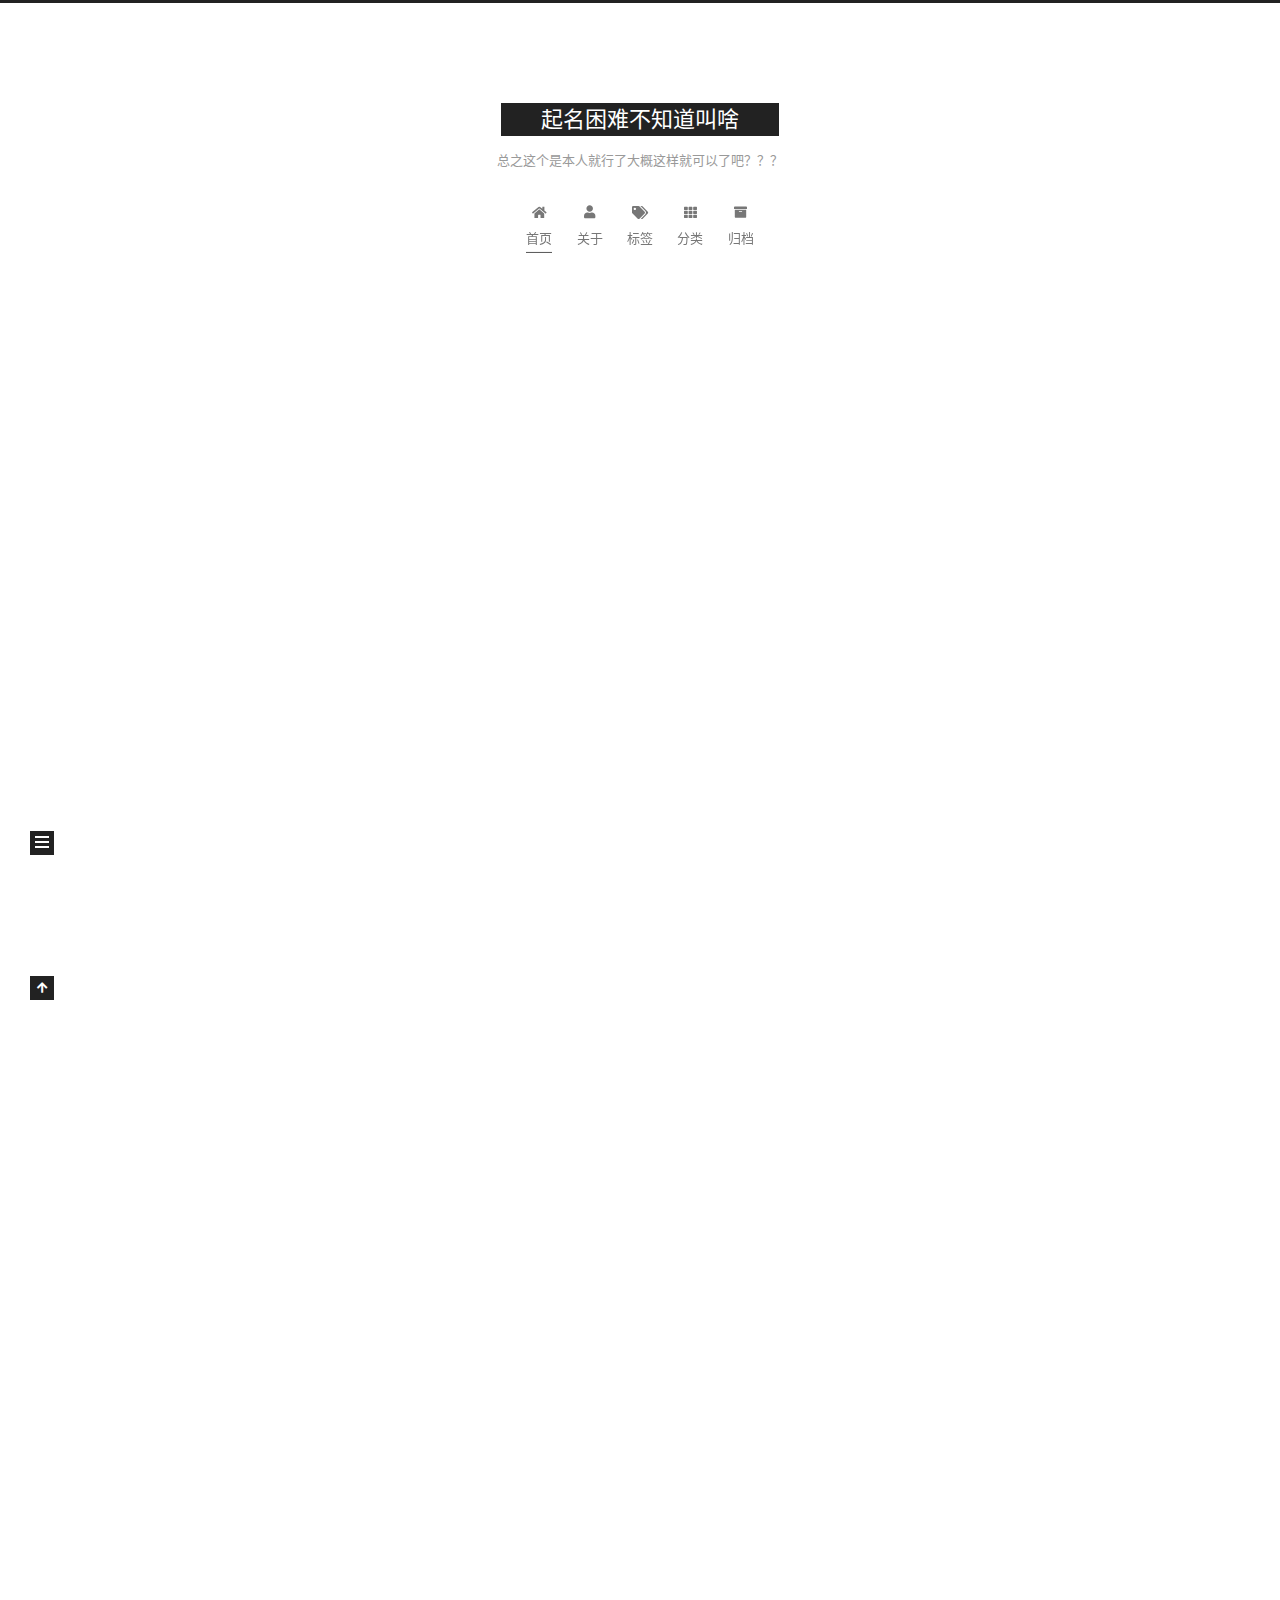
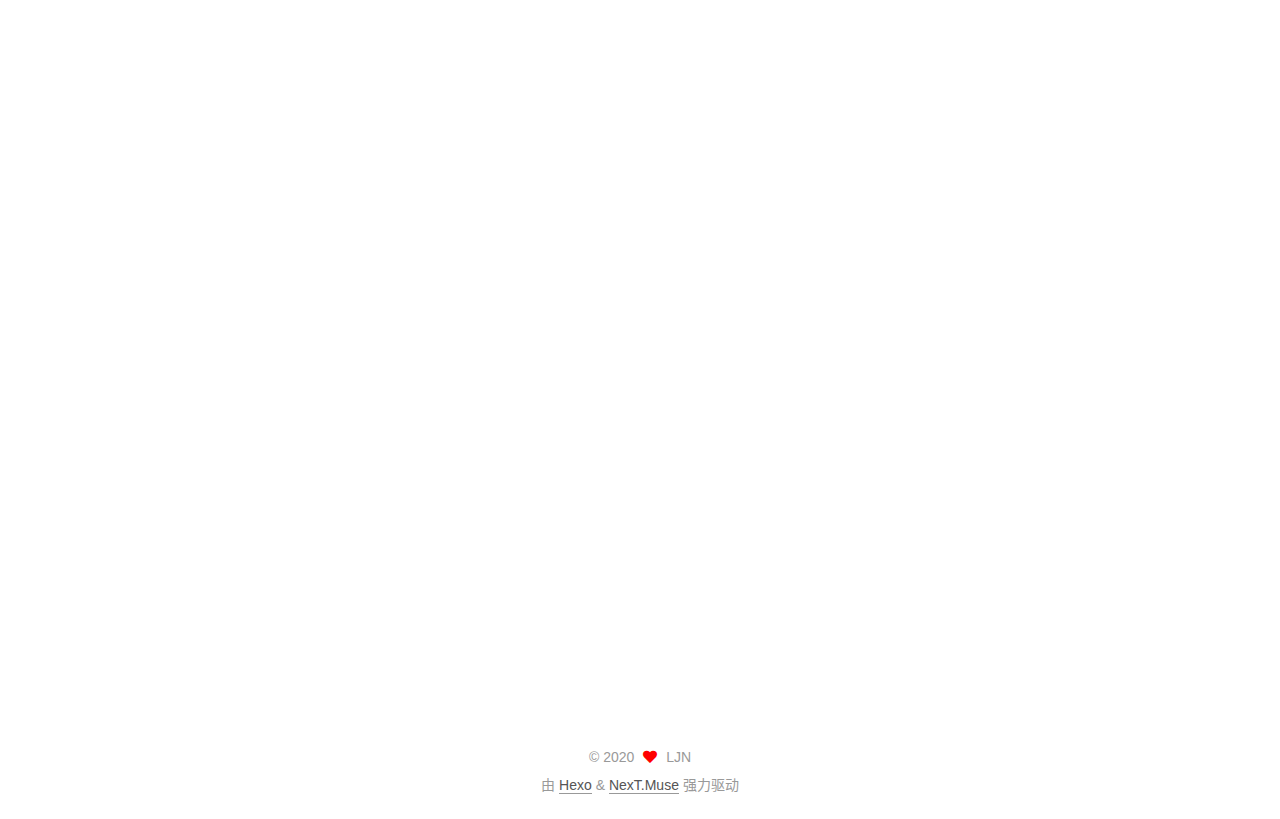
==== commit b60c6268: "Site updated: 2020-04-28 14:00:38" ====
--- a/index.html
+++ b/index.html
@@ -116,6 +116,21 @@
     <a href="/" rel="section"><i class="fa fa-home fa-fw"></i>首页</a>
 
   </li>
+        <li class="menu-item menu-item-about">
+
+    <a href="/about/" rel="section"><i class="fa fa-user fa-fw"></i>关于</a>
+
+  </li>
+        <li class="menu-item menu-item-tags">
+
+    <a href="/tags/" rel="section"><i class="fa fa-tags fa-fw"></i>标签</a>
+
+  </li>
+        <li class="menu-item menu-item-categories">
+
+    <a href="/categories/" rel="section"><i class="fa fa-th fa-fw"></i>分类</a>
+
+  </li>
         <li class="menu-item menu-item-archives">
 
     <a href="/archives/" rel="section"><i class="fa fa-archive fa-fw"></i>归档</a>
@@ -144,6 +159,71 @@
 
           <div class="content index posts-expand">
             
+      
+  
+  
+  <article itemscope itemtype="http://schema.org/Article" class="post-block" lang="zh-CN">
+    <link itemprop="mainEntityOfPage" href="http://yoursite.com/2020/04/27/%E5%8A%A9%E6%89%8B%E6%98%AF%E4%BB%80%E4%B9%88%EF%BC%9F/">
+
+    <span hidden itemprop="author" itemscope itemtype="http://schema.org/Person">
+      <meta itemprop="image" content="/images/avatar.gif">
+      <meta itemprop="name" content="LJN">
+      <meta itemprop="description" content="A strange person,the only best winning move is not to close.">
+    </span>
+
+    <span hidden itemprop="publisher" itemscope itemtype="http://schema.org/Organization">
+      <meta itemprop="name" content="起名困难不知道叫啥">
+    </span>
+      <header class="post-header">
+        <h2 class="post-title" itemprop="name headline">
+          
+            <a href="/2020/04/27/%E5%8A%A9%E6%89%8B%E6%98%AF%E4%BB%80%E4%B9%88%EF%BC%9F/" class="post-title-link" itemprop="url">FF助手是什么？</a>
+        </h2>
+
+        <div class="post-meta">
+            <span class="post-meta-item">
+              <span class="post-meta-item-icon">
+                <i class="far fa-calendar"></i>
+              </span>
+              <span class="post-meta-item-text">发表于</span>
+
+              <time title="创建时间：2020-04-27 23:42:00" itemprop="dateCreated datePublished" datetime="2020-04-27T23:42:00+08:00">2020-04-27</time>
+            </span>
+              <span class="post-meta-item">
+                <span class="post-meta-item-icon">
+                  <i class="far fa-calendar-check"></i>
+                </span>
+                <span class="post-meta-item-text">更新于</span>
+                <time title="修改时间：2020-04-28 13:54:58" itemprop="dateModified" datetime="2020-04-28T13:54:58+08:00">2020-04-28</time>
+              </span>
+
+          
+
+        </div>
+      </header>
+
+    
+    
+    
+    <div class="post-body" itemprop="articleBody">
+
+      
+          <p>flash player自带的广告。卸载flash player即可。Chrome和edge自带flash player，无需额外下载。</p>
+
+      
+    </div>
+
+    
+    
+    
+      <footer class="post-footer">
+        <div class="post-eof"></div>
+      </footer>
+  </article>
+  
+  
+  
+
       
   
   
@@ -342,7 +422,7 @@
       <div class="site-state-item site-state-posts">
           <a href="/archives/">
         
-          <span class="site-state-item-count">2</span>
+          <span class="site-state-item-count">3</span>
           <span class="site-state-item-name">日志</span>
         </a>
       </div>
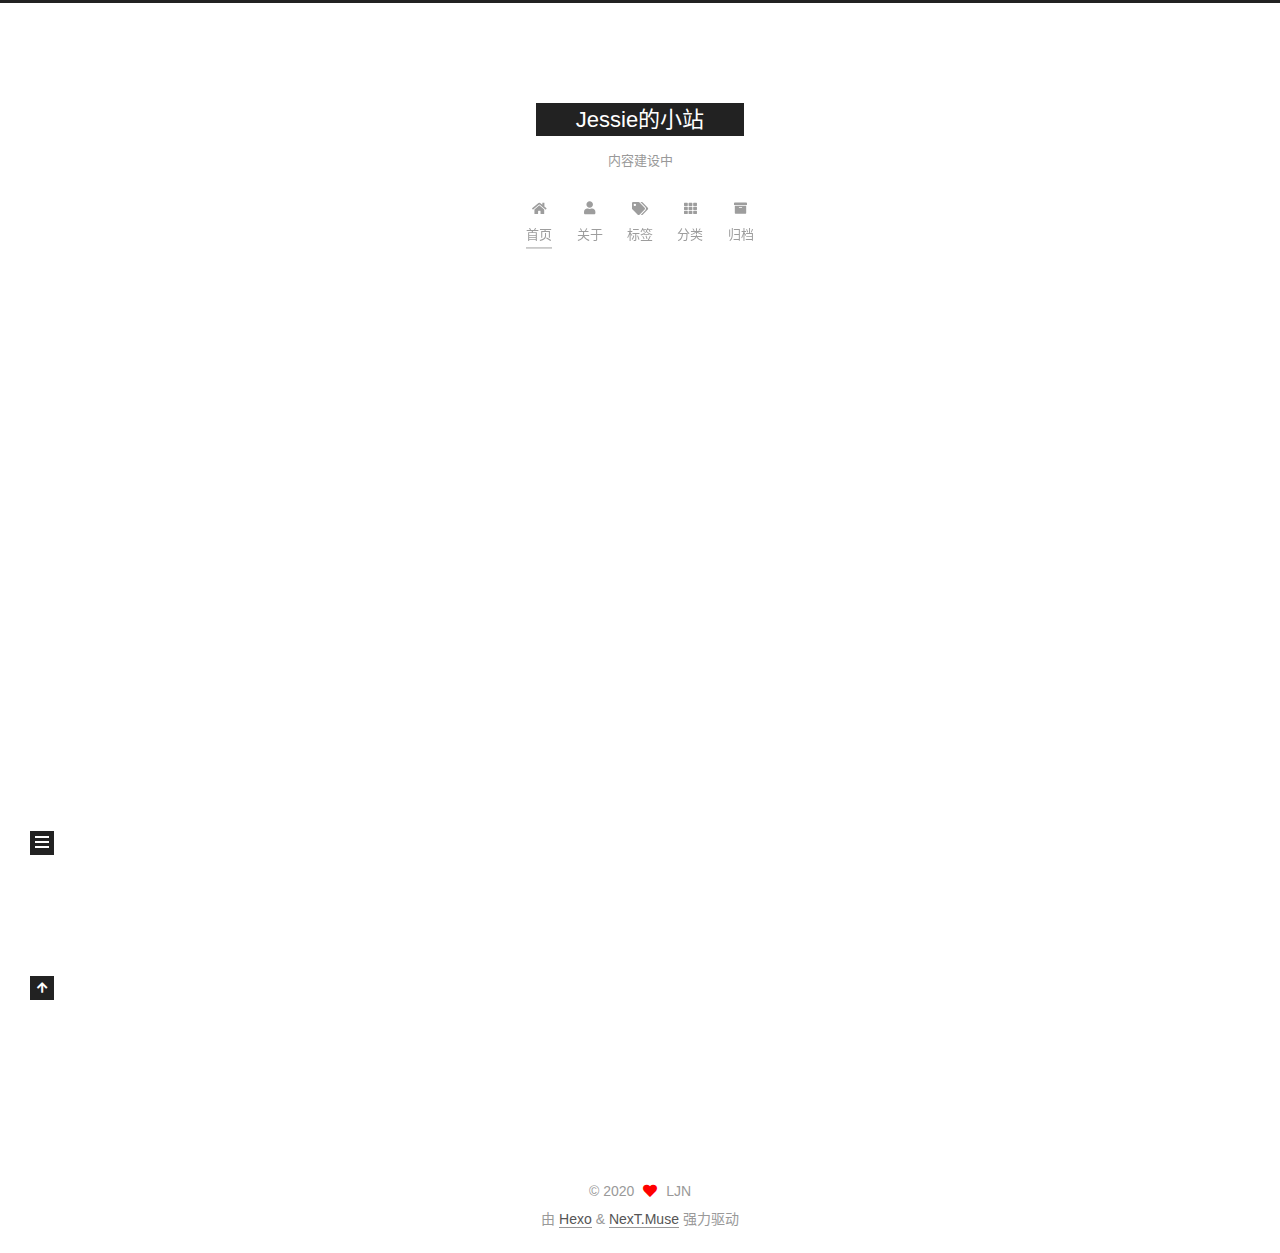
==== commit 52a5f056: "Site updated: 2020-05-01 14:20:00" ====
--- a/index.html
+++ b/index.html
@@ -22,9 +22,9 @@
 
   <meta name="description" content="A strange person,the only best winning move is not to close.">
 <meta property="og:type" content="website">
-<meta property="og:title" content="起名困难不知道叫啥">
+<meta property="og:title" content="Jessie的小站">
 <meta property="og:url" content="http://yoursite.com/index.html">
-<meta property="og:site_name" content="起名困难不知道叫啥">
+<meta property="og:site_name" content="Jessie的小站">
 <meta property="og:description" content="A strange person,the only best winning move is not to close.">
 <meta property="og:locale" content="zh_CN">
 <meta property="article:author" content="LJN">
@@ -43,7 +43,7 @@
   };
 </script>
 
-  <title>起名困难不知道叫啥</title>
+  <title>Jessie的小站</title>
   
 
 
@@ -94,10 +94,10 @@
 
     <a href="/" class="brand" rel="start">
       <span class="logo-line-before"><i></i></span>
-      <h1 class="site-title">起名困难不知道叫啥</h1>
+      <h1 class="site-title">Jessie的小站</h1>
       <span class="logo-line-after"><i></i></span>
     </a>
-      <p class="site-subtitle" itemprop="description">总之这个是本人就行了大概这样就可以了吧？？？</p>
+      <p class="site-subtitle" itemprop="description">内容建设中</p>
   </div>
 
   <div class="site-nav-right">
@@ -172,7 +172,7 @@
     </span>
 
     <span hidden itemprop="publisher" itemscope itemtype="http://schema.org/Organization">
-      <meta itemprop="name" content="起名困难不知道叫啥">
+      <meta itemprop="name" content="Jessie的小站">
     </span>
       <header class="post-header">
         <h2 class="post-title" itemprop="name headline">
@@ -237,7 +237,7 @@
     </span>
 
     <span hidden itemprop="publisher" itemscope itemtype="http://schema.org/Organization">
-      <meta itemprop="name" content="起名困难不知道叫啥">
+      <meta itemprop="name" content="Jessie的小站">
     </span>
       <header class="post-header">
         <h2 class="post-title" itemprop="name headline">
@@ -271,76 +271,6 @@
 <blockquote>
 <p>踏破铁鞋无觅处，蓦然回首，那人却在，灯火阑珊处。</p>
 </blockquote>
-
-      
-    </div>
-
-    
-    
-    
-      <footer class="post-footer">
-        <div class="post-eof"></div>
-      </footer>
-  </article>
-  
-  
-  
-
-      
-  
-  
-  <article itemscope itemtype="http://schema.org/Article" class="post-block" lang="zh-CN">
-    <link itemprop="mainEntityOfPage" href="http://yoursite.com/2020/04/26/hello-world/">
-
-    <span hidden itemprop="author" itemscope itemtype="http://schema.org/Person">
-      <meta itemprop="image" content="/images/avatar.gif">
-      <meta itemprop="name" content="LJN">
-      <meta itemprop="description" content="A strange person,the only best winning move is not to close.">
-    </span>
-
-    <span hidden itemprop="publisher" itemscope itemtype="http://schema.org/Organization">
-      <meta itemprop="name" content="起名困难不知道叫啥">
-    </span>
-      <header class="post-header">
-        <h2 class="post-title" itemprop="name headline">
-          
-            <a href="/2020/04/26/hello-world/" class="post-title-link" itemprop="url">Hello World</a>
-        </h2>
-
-        <div class="post-meta">
-            <span class="post-meta-item">
-              <span class="post-meta-item-icon">
-                <i class="far fa-calendar"></i>
-              </span>
-              <span class="post-meta-item-text">发表于</span>
-
-              <time title="创建时间：2020-04-26 21:19:36" itemprop="dateCreated datePublished" datetime="2020-04-26T21:19:36+08:00">2020-04-26</time>
-            </span>
-
-          
-
-        </div>
-      </header>
-
-    
-    
-    
-    <div class="post-body" itemprop="articleBody">
-
-      
-          <p>Welcome to <a href="https://hexo.io/" target="_blank" rel="noopener">Hexo</a>! This is your very first post. Check <a href="https://hexo.io/docs/" target="_blank" rel="noopener">documentation</a> for more info. If you get any problems when using Hexo, you can find the answer in <a href="https://hexo.io/docs/troubleshooting.html" target="_blank" rel="noopener">troubleshooting</a> or you can ask me on <a href="https://github.com/hexojs/hexo/issues" target="_blank" rel="noopener">GitHub</a>.</p>
-<h2 id="Quick-Start"><a href="#Quick-Start" class="headerlink" title="Quick Start"></a>Quick Start</h2><h3 id="Create-a-new-post"><a href="#Create-a-new-post" class="headerlink" title="Create a new post"></a>Create a new post</h3><figure class="highlight bash"><table><tr><td class="gutter"><pre><span class="line">1</span><br></pre></td><td class="code"><pre><span class="line">$ hexo new <span class="string">"My New Post"</span></span><br></pre></td></tr></table></figure>
-
-<p>More info: <a href="https://hexo.io/docs/writing.html" target="_blank" rel="noopener">Writing</a></p>
-<h3 id="Run-server"><a href="#Run-server" class="headerlink" title="Run server"></a>Run server</h3><figure class="highlight bash"><table><tr><td class="gutter"><pre><span class="line">1</span><br></pre></td><td class="code"><pre><span class="line">$ hexo server</span><br></pre></td></tr></table></figure>
-
-<p>More info: <a href="https://hexo.io/docs/server.html" target="_blank" rel="noopener">Server</a></p>
-<h3 id="Generate-static-files"><a href="#Generate-static-files" class="headerlink" title="Generate static files"></a>Generate static files</h3><figure class="highlight bash"><table><tr><td class="gutter"><pre><span class="line">1</span><br></pre></td><td class="code"><pre><span class="line">$ hexo generate</span><br></pre></td></tr></table></figure>
-
-<p>More info: <a href="https://hexo.io/docs/generating.html" target="_blank" rel="noopener">Generating</a></p>
-<h3 id="Deploy-to-remote-sites"><a href="#Deploy-to-remote-sites" class="headerlink" title="Deploy to remote sites"></a>Deploy to remote sites</h3><figure class="highlight bash"><table><tr><td class="gutter"><pre><span class="line">1</span><br></pre></td><td class="code"><pre><span class="line">$ hexo deploy</span><br></pre></td></tr></table></figure>
-
-<p>More info: <a href="https://hexo.io/docs/one-command-deployment.html" target="_blank" rel="noopener">Deployment</a></p>
 
       
     </div>
@@ -422,7 +352,7 @@
       <div class="site-state-item site-state-posts">
           <a href="/archives/">
         
-          <span class="site-state-item-count">3</span>
+          <span class="site-state-item-count">2</span>
           <span class="site-state-item-name">日志</span>
         </a>
       </div>
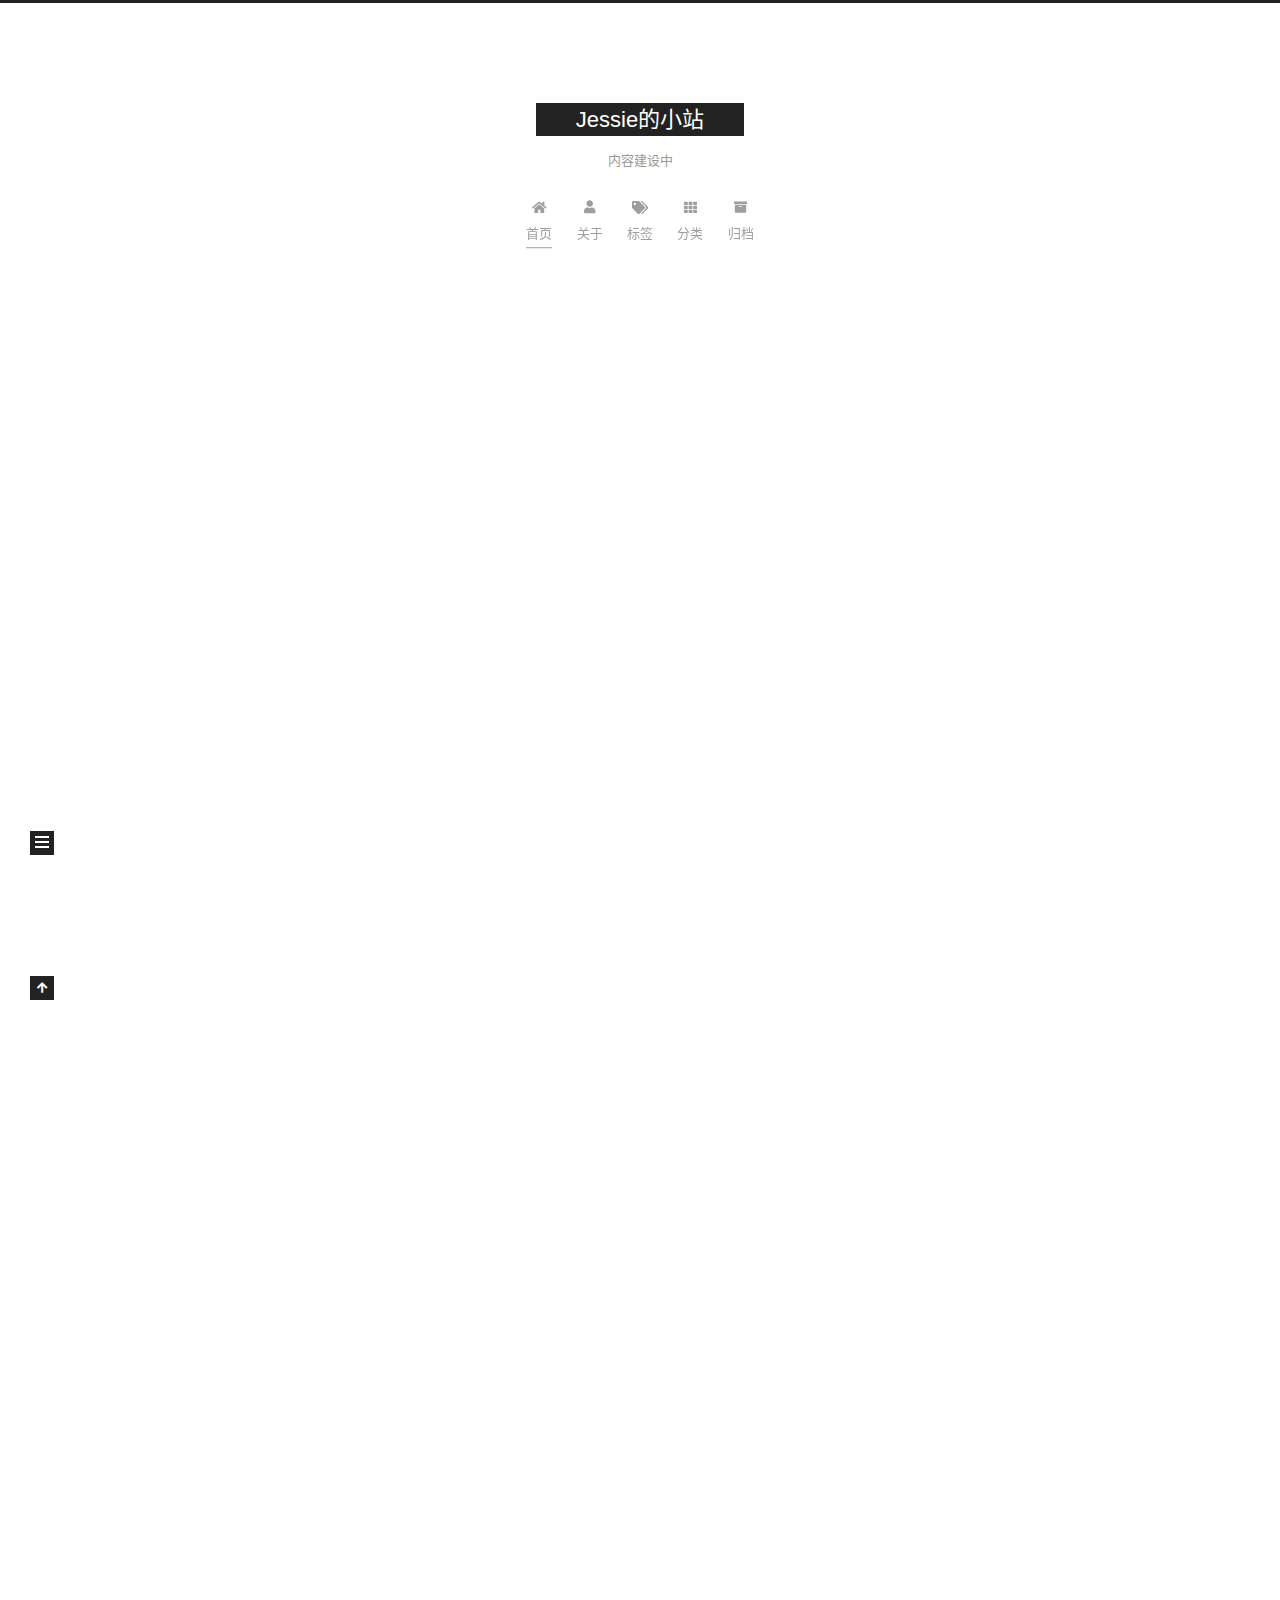
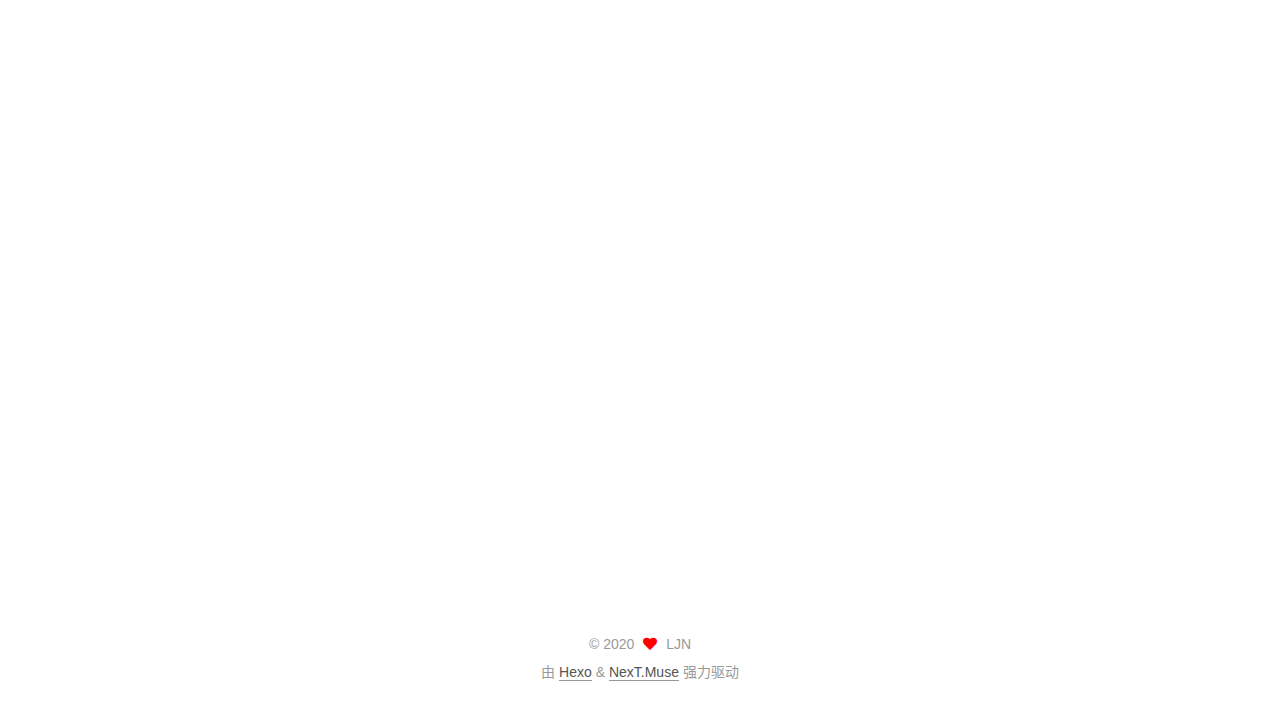
==== commit b9da071c: "Site updated: 2020-11-27 23:10:03" ====
--- a/index.html
+++ b/index.html
@@ -159,6 +159,73 @@
 
           <div class="content index posts-expand">
             
+      
+  
+  
+  <article itemscope itemtype="http://schema.org/Article" class="post-block" lang="zh-CN">
+    <link itemprop="mainEntityOfPage" href="http://yoursite.com/2020/11/27/Visio-201%E5%AE%89%E8%A3%85%E6%95%99%E7%A8%8B/">
+
+    <span hidden itemprop="author" itemscope itemtype="http://schema.org/Person">
+      <meta itemprop="image" content="/images/avatar.gif">
+      <meta itemprop="name" content="LJN">
+      <meta itemprop="description" content="A strange person,the only best winning move is not to close.">
+    </span>
+
+    <span hidden itemprop="publisher" itemscope itemtype="http://schema.org/Organization">
+      <meta itemprop="name" content="Jessie的小站">
+    </span>
+      <header class="post-header">
+        <h2 class="post-title" itemprop="name headline">
+          
+            <a href="/2020/11/27/Visio-201%E5%AE%89%E8%A3%85%E6%95%99%E7%A8%8B/" class="post-title-link" itemprop="url">Visio 2010安装教程</a>
+        </h2>
+
+        <div class="post-meta">
+            <span class="post-meta-item">
+              <span class="post-meta-item-icon">
+                <i class="far fa-calendar"></i>
+              </span>
+              <span class="post-meta-item-text">发表于</span>
+              
+
+              <time title="创建时间：2020-11-27 22:40:25 / 修改时间：23:07:08" itemprop="dateCreated datePublished" datetime="2020-11-27T22:40:25+08:00">2020-11-27</time>
+            </span>
+
+          
+
+        </div>
+      </header>
+
+    
+    
+    
+    <div class="post-body" itemprop="articleBody">
+
+      
+          <h2 id="Visio-2010安装教程"><a href="#Visio-2010安装教程" class="headerlink" title="Visio 2010安装教程"></a>Visio 2010安装教程</h2><h4 id="1-下载visio"><a href="#1-下载visio" class="headerlink" title="1.下载visio"></a>1.下载visio</h4><p><a href>ed2k://|file|cn_visio_2010_x64_516562.exe|515232976|E07BBD0AE55934A8557CB47ACB10D0CE|/</a><br>复制上面的链接到迅雷之类的地方里下载。<br>默认为64位的2010版本。如果有其他版本需要，请到<br><a href>msdn.itellyou.cn</a>中下载。</p>
+<h4 id="2-安装visio"><a href="#2-安装visio" class="headerlink" title="2.安装visio"></a>2.安装visio</h4><p>密钥（如果失效，可以百度）</p>
+<blockquote>
+<blockquote>
+<p>VX6BF-BHVDV-MHQ4R-KH9QD-6TQKV  </p>
+</blockquote>
+</blockquote>
+<p>  注意这个密钥只能用于安装。<br>安装过程中请如图所示，把底下那两个选项改成不要安装，图标为两个X。（这是为了避免与系统中本来装好的office组件冲突）。我们只安装Viso本体即可。<br><img src="/2020/11/27/Visio-201%E5%AE%89%E8%A3%85%E6%95%99%E7%A8%8B/pasted-3.png" width="50%" height="50%"></p>
+<h4 id="3-安装完成"><a href="#3-安装完成" class="headerlink" title="3.安装完成"></a>3.安装完成</h4><p>打开visio即可使用（在开始菜单里找找）。如果提示激活请直接取消，默认可以使用30天，应该足够你们完成课程内容。</p>
+
+      
+    </div>
+
+    
+    
+    
+      <footer class="post-footer">
+        <div class="post-eof"></div>
+      </footer>
+  </article>
+  
+  
+  
+
       
   
   
@@ -352,7 +419,7 @@
       <div class="site-state-item site-state-posts">
           <a href="/archives/">
         
-          <span class="site-state-item-count">2</span>
+          <span class="site-state-item-count">3</span>
           <span class="site-state-item-name">日志</span>
         </a>
       </div>
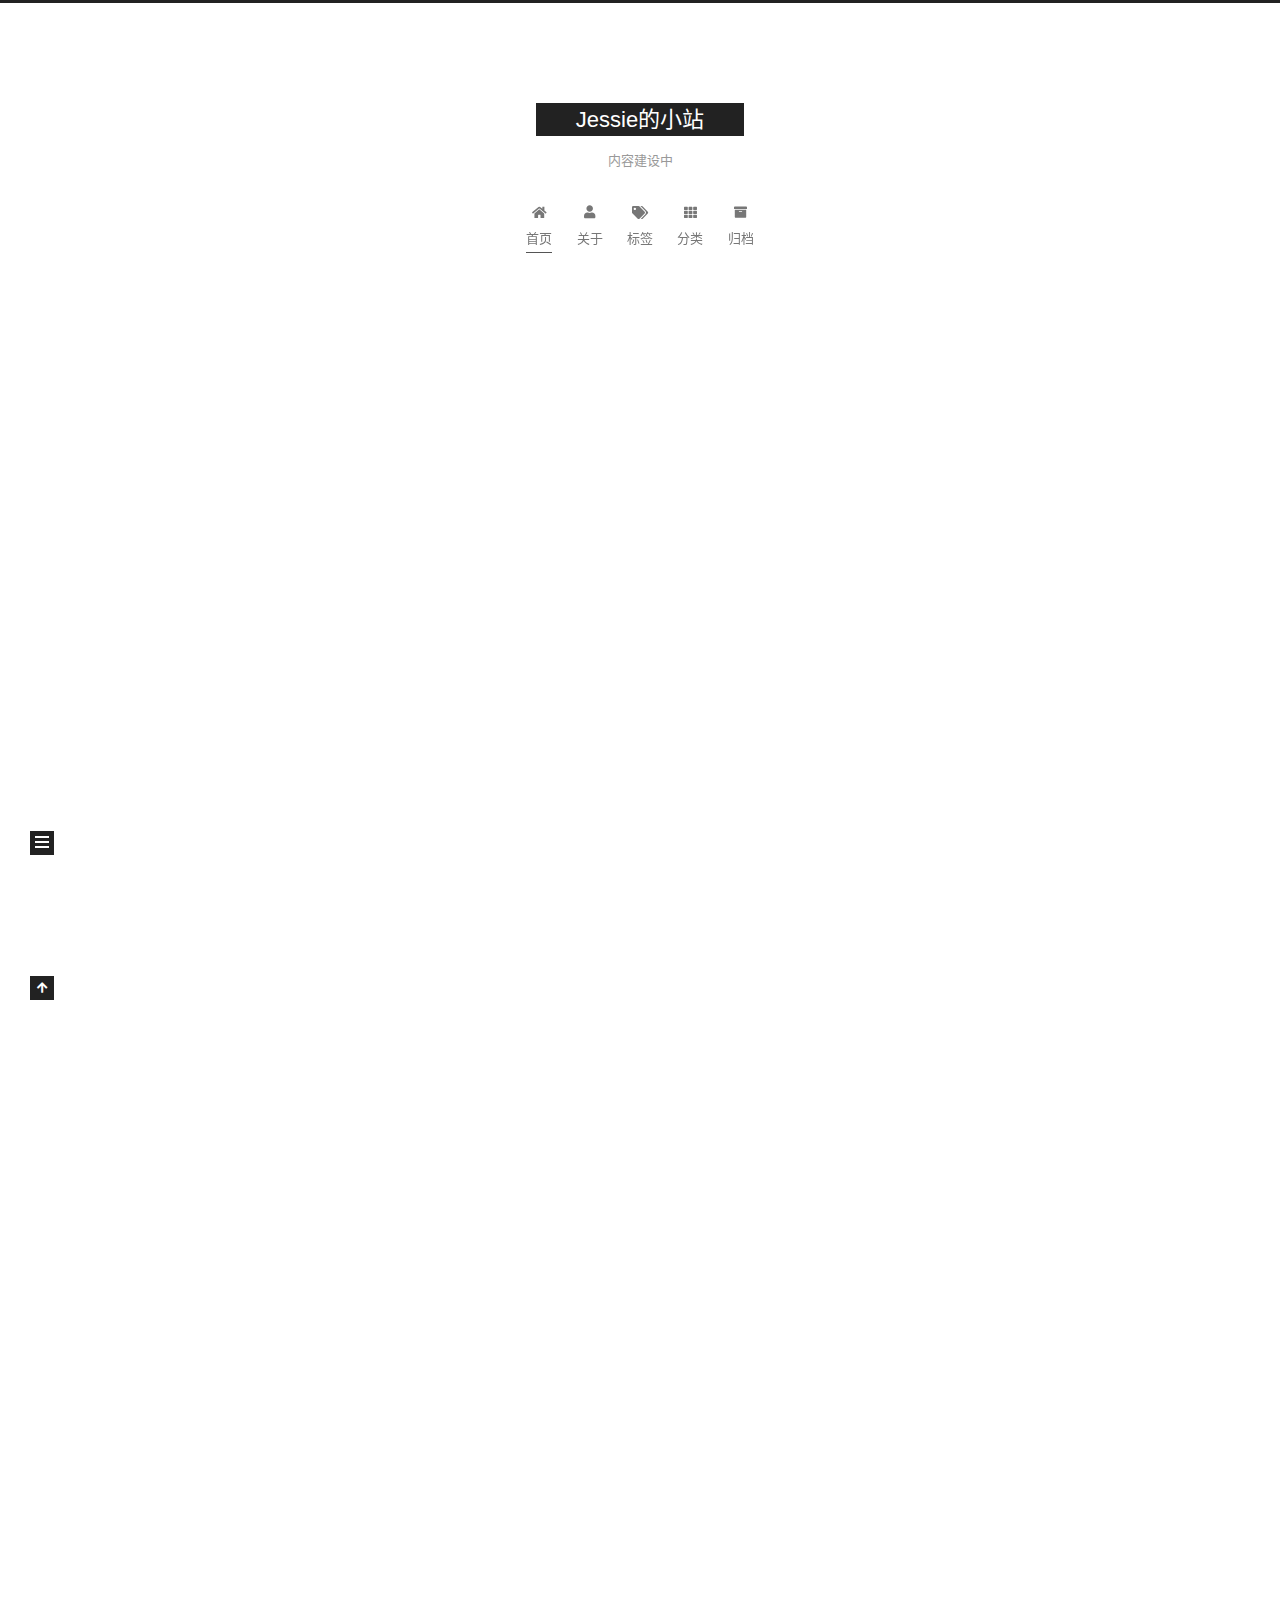
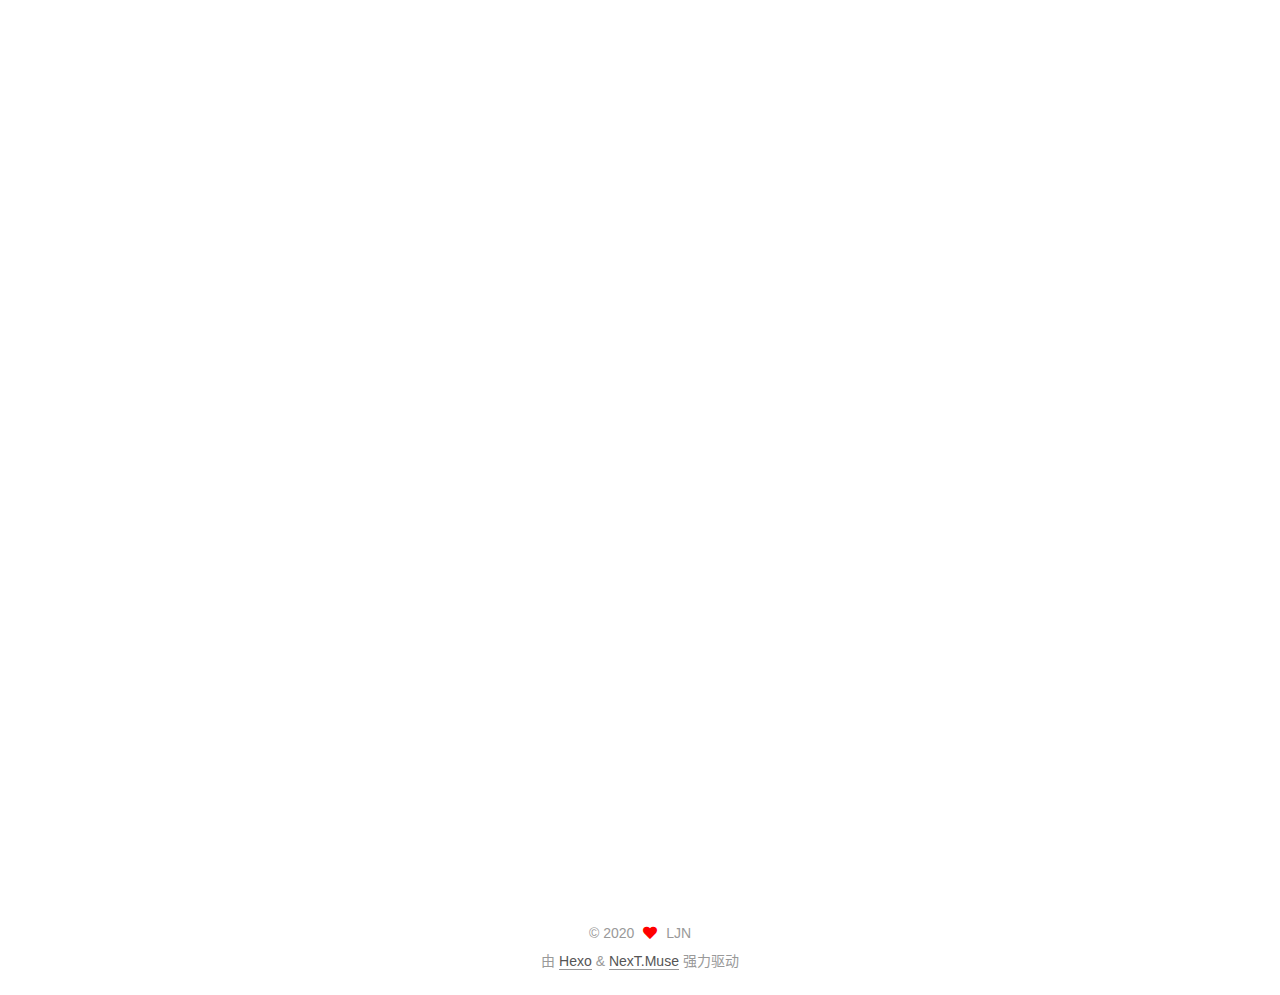
==== commit e2c36627: "Site updated: 2020-11-27 23:12:38" ====
--- a/index.html
+++ b/index.html
@@ -188,7 +188,7 @@
               <span class="post-meta-item-text">发表于</span>
               
 
-              <time title="创建时间：2020-11-27 22:40:25 / 修改时间：23:07:08" itemprop="dateCreated datePublished" datetime="2020-11-27T22:40:25+08:00">2020-11-27</time>
+              <time title="创建时间：2020-11-27 22:40:25 / 修改时间：23:12:01" itemprop="dateCreated datePublished" datetime="2020-11-27T22:40:25+08:00">2020-11-27</time>
             </span>
 
           
@@ -209,7 +209,7 @@
 <p>VX6BF-BHVDV-MHQ4R-KH9QD-6TQKV  </p>
 </blockquote>
 </blockquote>
-<p>  注意这个密钥只能用于安装。<br>安装过程中请如图所示，把底下那两个选项改成不要安装，图标为两个X。（这是为了避免与系统中本来装好的office组件冲突）。我们只安装Viso本体即可。<br><img src="/2020/11/27/Visio-201%E5%AE%89%E8%A3%85%E6%95%99%E7%A8%8B/pasted-3.png" width="50%" height="50%"></p>
+<p>  注意这个密钥只能用于安装。<br>安装过程中请如图所示，把底下那两个选项改成不要安装，图标为两个X。（这是为了避免与系统中本来装好的office组件冲突）。我们只安装Viso本体即可。<br><img src="/images/pasted-3.png" width="50%" height="50%"> </p>
 <h4 id="3-安装完成"><a href="#3-安装完成" class="headerlink" title="3.安装完成"></a>3.安装完成</h4><p>打开visio即可使用（在开始菜单里找找）。如果提示激活请直接取消，默认可以使用30天，应该足够你们完成课程内容。</p>
 
       
